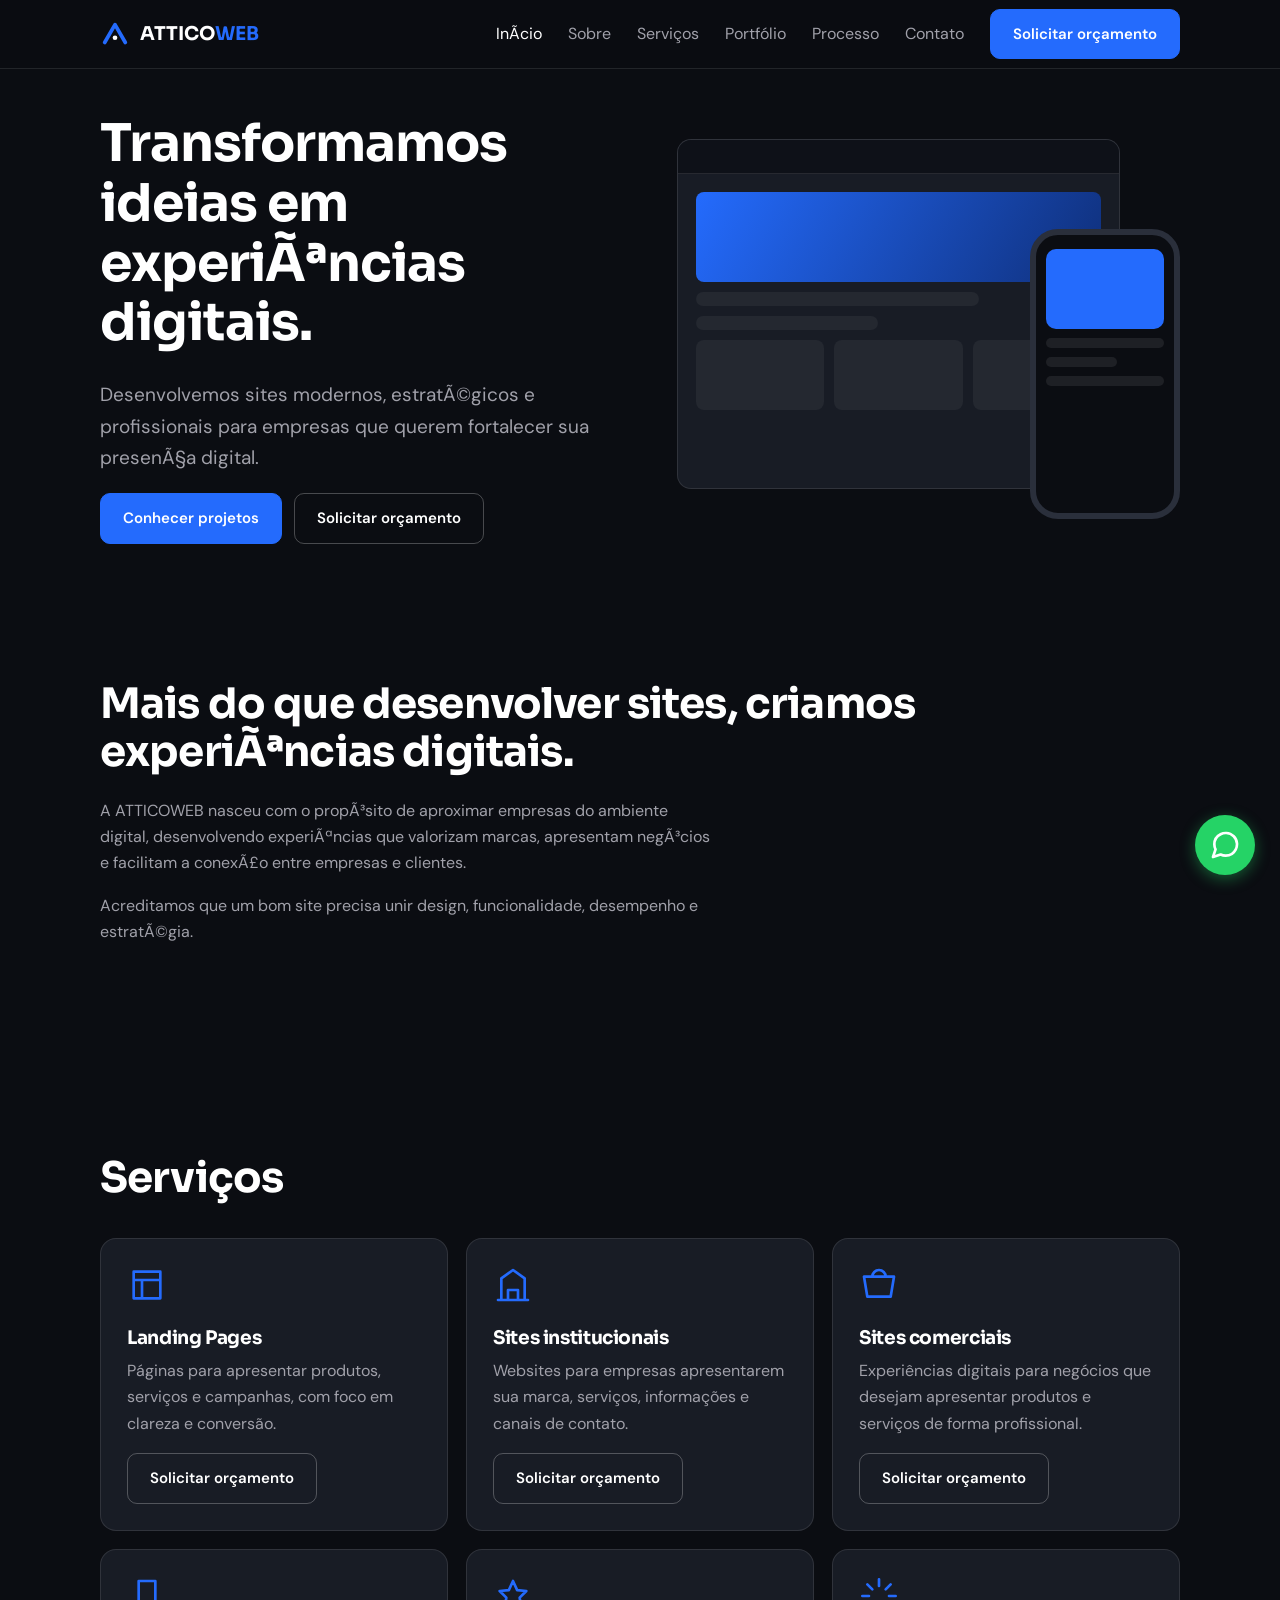
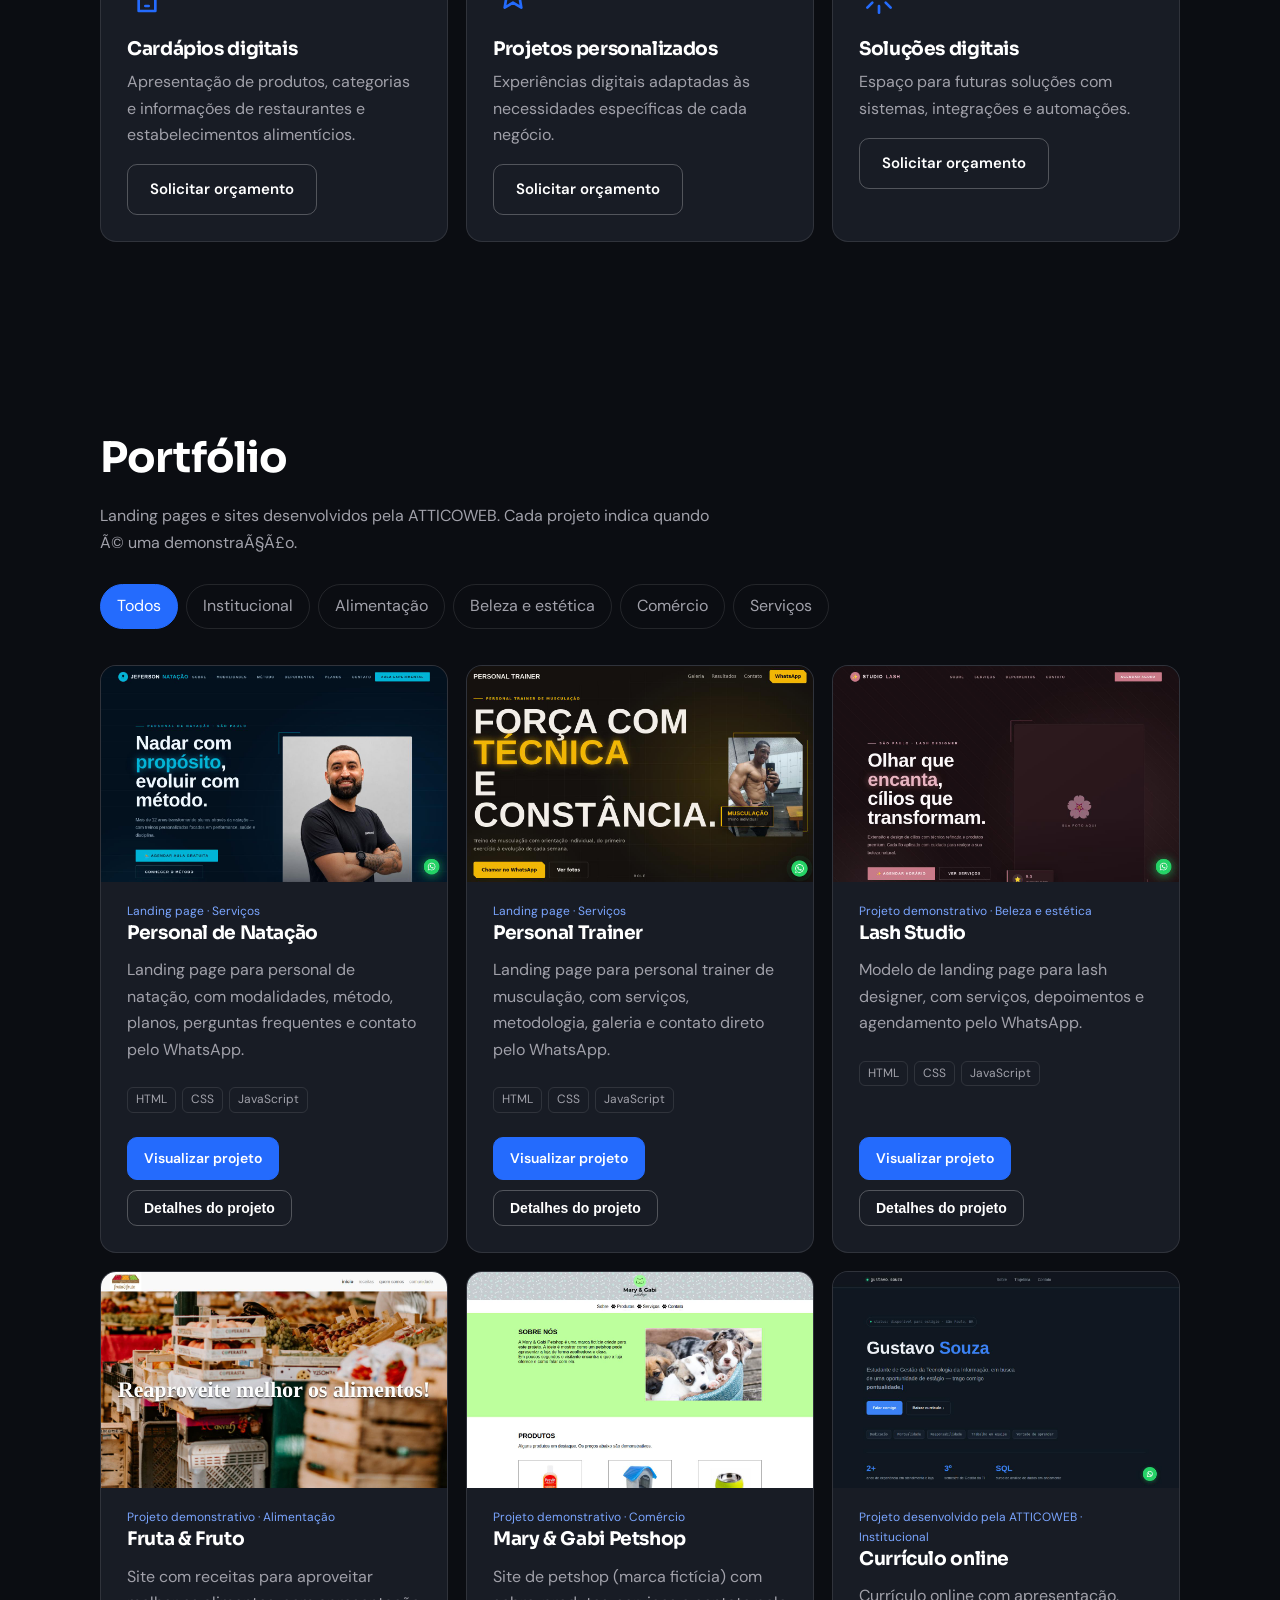
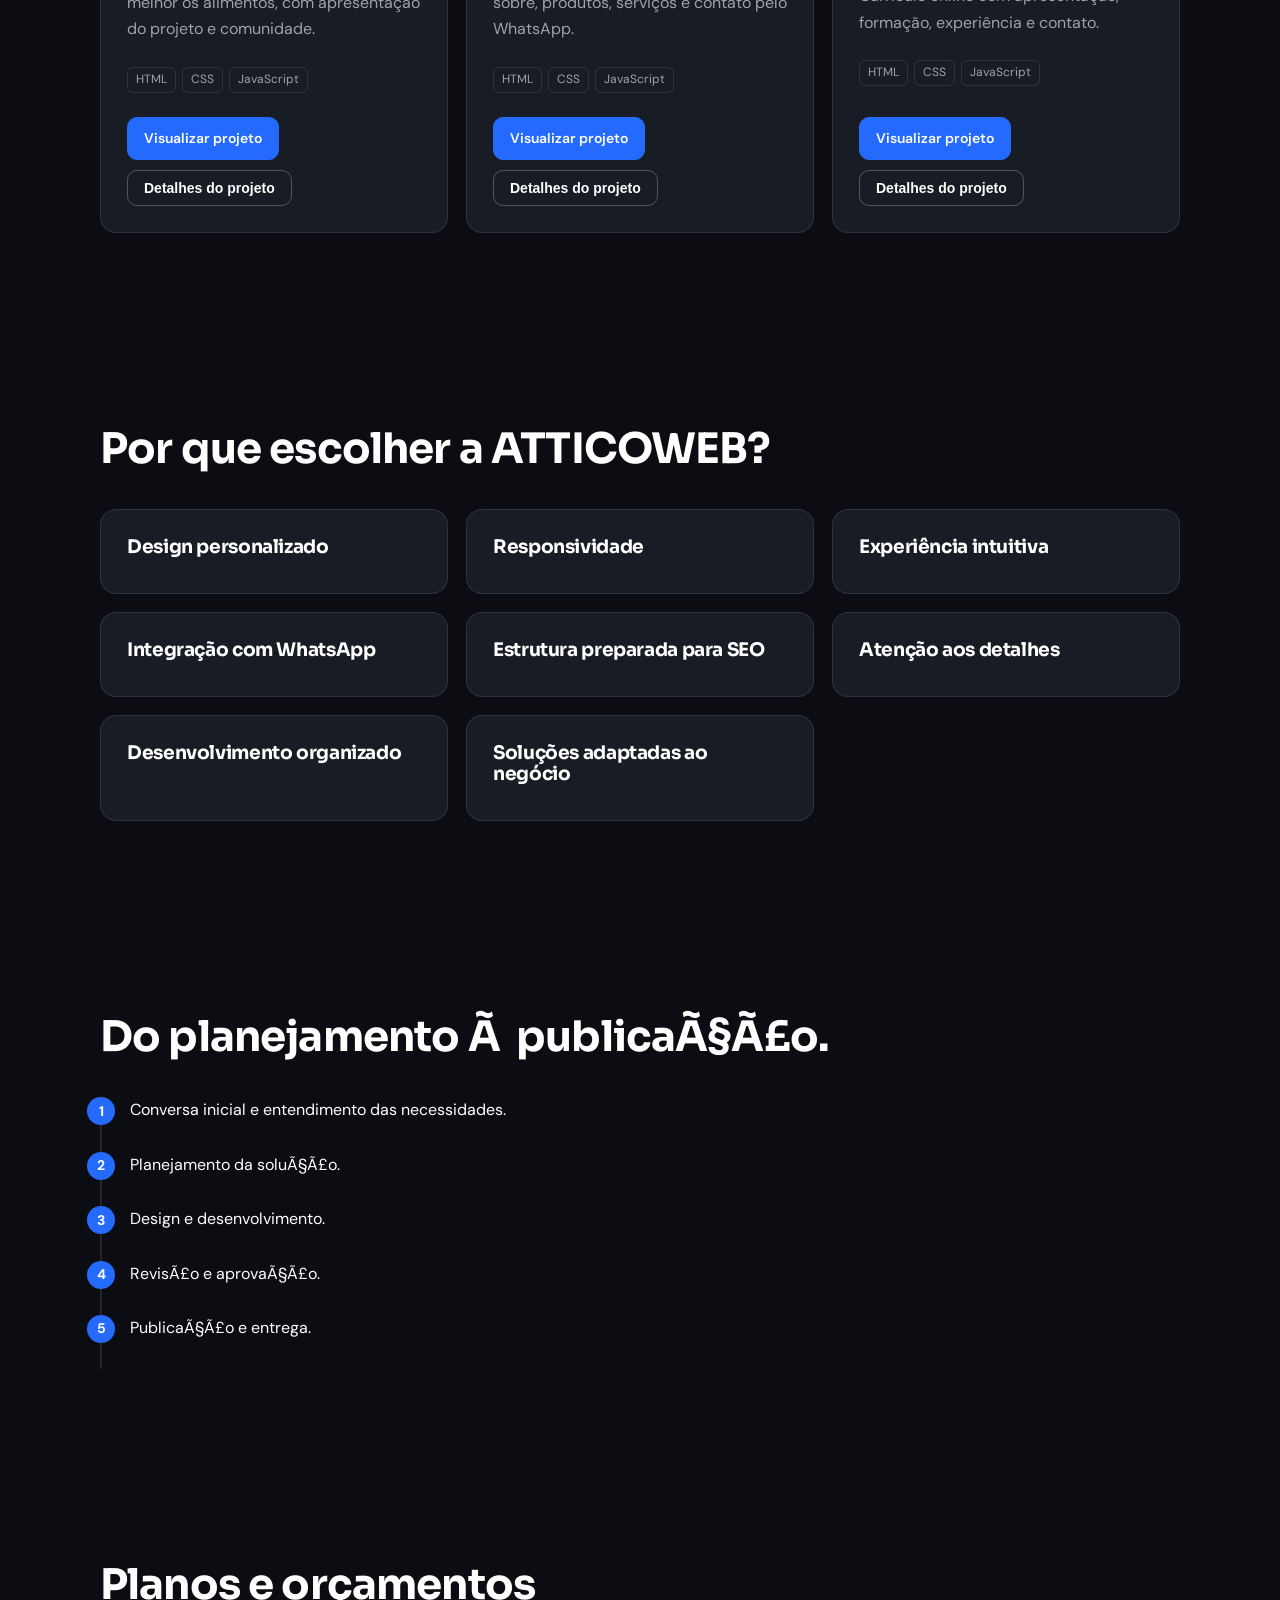
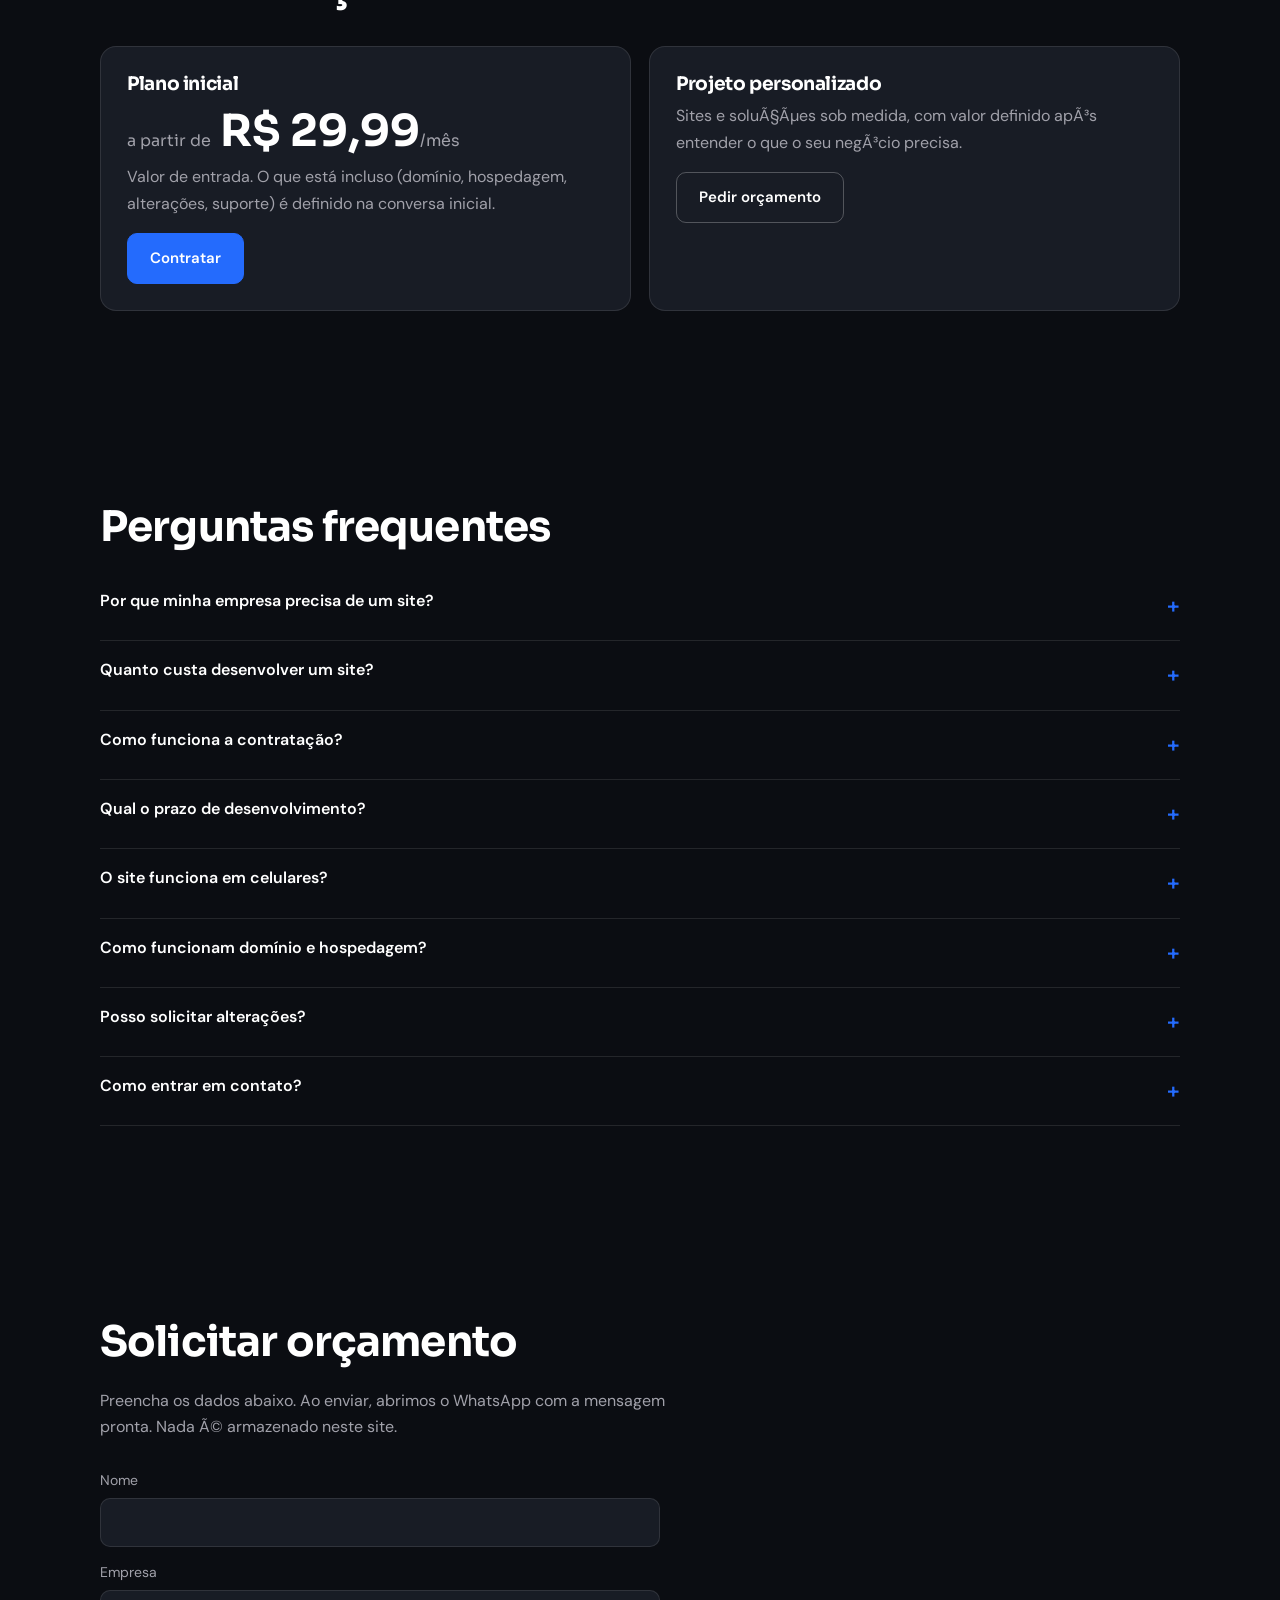
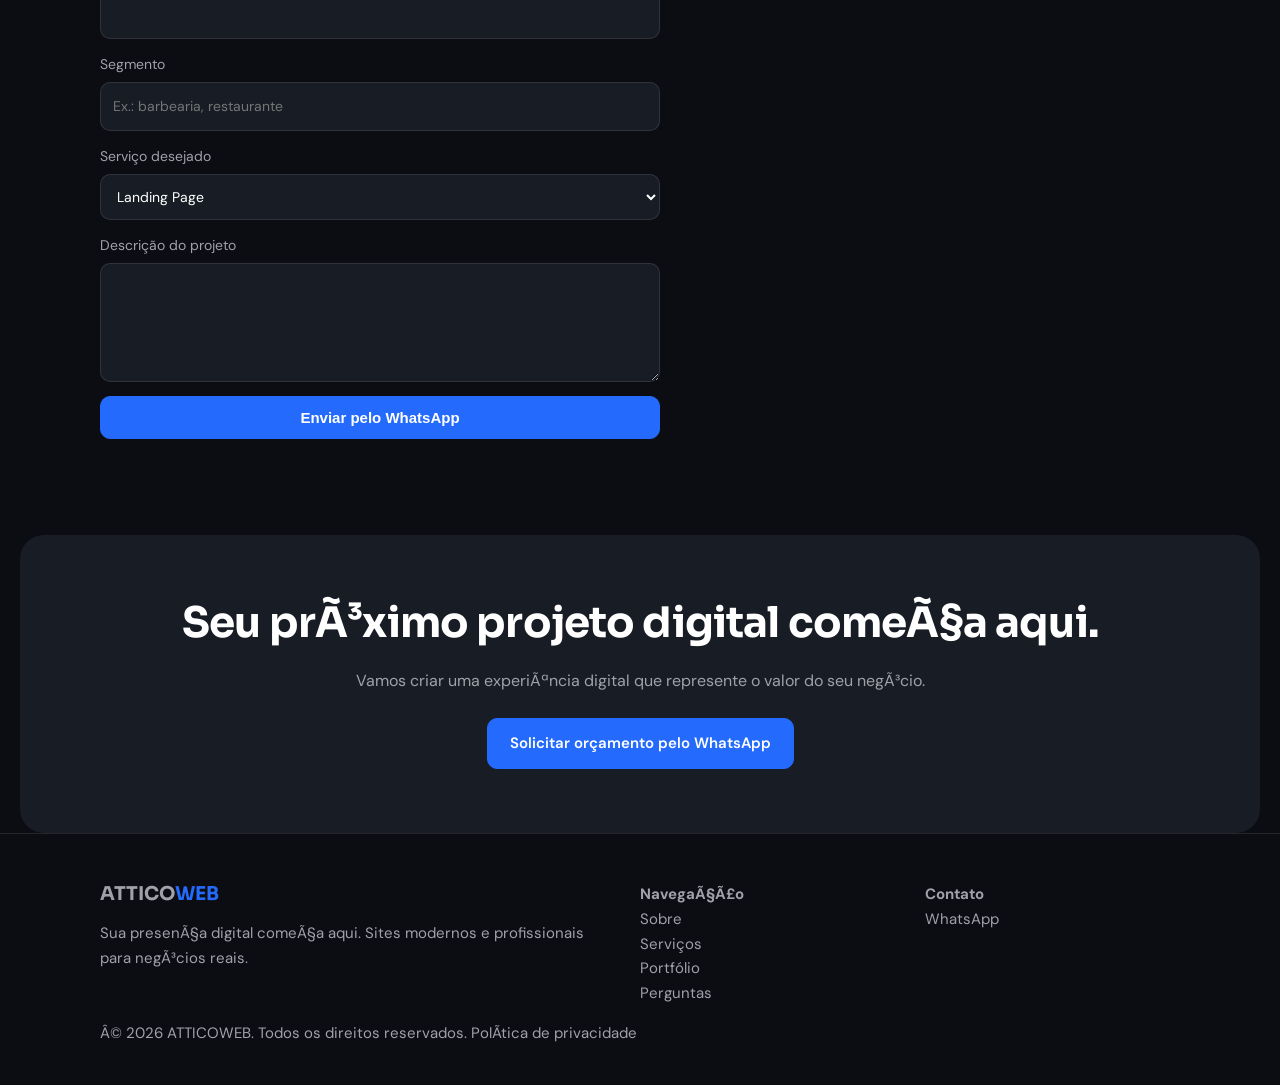
==== index.html @ 85a86ef6 "fix: corrigir acentuacao da palavra Inicio no menu" ====
﻿<!doctype html><html lang="pt-BR"><head><meta charset="utf-8"><meta name="viewport" content="width=device-width,initial-scale=1">
<title>ATTICOWEB | Sites modernos e profissionais para empresas</title>
<meta name="description" content="A ATTICOWEB desenvolve landing pages, sites institucionais, comerciais e cardÃ¡pios digitais. Sua presenÃ§a digital comeÃ§a aqui.">
<meta property="og:title" content="ATTICOWEB | Sua presenÃ§a digital comeÃ§a aqui"><meta property="og:description" content="Sites modernos, estratÃ©gicos e profissionais para empresas."><meta property="og:type" content="website">
<link rel="icon" href="assets/favicon.svg" type="image/svg+xml"><meta name="theme-color" content="#0B0D12">
<link rel="preconnect" href="https://fonts.googleapis.com"><link rel="preconnect" href="https://fonts.gstatic.com" crossorigin>
<link rel="stylesheet" href="https://fonts.googleapis.com/css2?family=DM+Sans:wght@400;600&family=Sora:wght@600;700&display=swap">
<link rel="stylesheet" href="assets/style.css">    <!-- Open Graph / Redes Sociais -->
    <meta property="og:title" content="ATTICOWEB | Criação de Sites e Landing Pages">
    <meta property="og:description" content="Transformamos ideias em experiências digitais para pequenos negócios, empreendedores e autônomos.">
    <meta property="og:image" content="https://kayque2203.github.io/atticoweb/assets/covers/capa-compartilhamento.jpg">
    <meta property="og:url" content="https://kayque2203.github.io/atticoweb/">
    <meta property="og:type" content="website">
    <style>
    .whatsapp-float {
        position: fixed;
        bottom: 25px;
        right: 25px;
        background-color: #25d366;
        color: #fff;
        width: 60px;
        height: 60px;
        border-radius: 50%;
        display: flex;
        align-items: center;
        justify-content: center;
        box-shadow: 0 4px 15px rgba(37, 211, 102, 0.4);
        z-index: 1000;
        transition: transform 0.3s ease, background-color 0.3s ease;
    }
    .whatsapp-float:hover {
        transform: scale(1.1);
        background-color: #22bf5b;
    }
    </style>
</head><body>
<a class="skip" href="#main">Ir para o conteÃºdo</a>
<header><div class="wrap bar"><a class="logo" href="#inicio" aria-label="ATTICOWEB, inÃ­cio"><svg width="30" height="30" viewBox="0 0 64 64" aria-hidden="true"><path d="M10 50 32 12l22 38" fill="none" stroke="#246BFD" stroke-width="8" stroke-linecap="round" stroke-linejoin="round"/><circle cx="32" cy="40" r="5" fill="#fff"/></svg><span>ATTICO<b>WEB</b></span></a>
<button id="menu" aria-expanded="false" aria-controls="nav">Menu</button>
<nav id="nav" aria-label="Principal"><ul><li><a href="#inicio">InÃ­cio</a></li><li><a href="#sobre">Sobre</a></li><li><a href="#servicos">Serviços</a></li><li><a href="#portfolio">Portfólio</a></li><li><a href="#processo">Processo</a></li><li><a href="#contato">Contato</a></li><li><a class="btn" href="#contato">Solicitar orçamento</a></li></ul></nav></div></header>
<main id="main">
<section class="hero" id="inicio"><div class="wrap hgrid"><div><h1>Transformamos ideias em experiÃªncias digitais.</h1><p>Desenvolvemos sites modernos, estratÃ©gicos e profissionais para empresas que querem fortalecer sua presenÃ§a digital.</p><div class="acts"><a class="btn" href="#portfolio">Conhecer projetos</a><a class="btn ghost" href="#contato">Solicitar orçamento</a></div></div>
<div class="mock" aria-hidden="true"><div class="win"><i></i><div class="g"><span class="h"></span><span style="width:70%"></span><span style="width:45%"></span><div class="r"><span></span><span></span><span></span></div></div></div><div class="ph"><span class="h"></span><span></span><span style="width:60%"></span><span></span></div></div></div></section>
<section id="sobre"><div class="wrap"><h2>Mais do que desenvolver sites, criamos experiÃªncias digitais.</h2><p class="lead">A ATTICOWEB nasceu com o propÃ³sito de aproximar empresas do ambiente digital, desenvolvendo experiÃªncias que valorizam marcas, apresentam negÃ³cios e facilitam a conexÃ£o entre empresas e clientes.</p><p class="lead">Acreditamos que um bom site precisa unir design, funcionalidade, desempenho e estratÃ©gia.</p></div></section>
<section id="servicos"><div class="wrap"><h2>Serviços</h2><div class="grid" id="services"></div></div></section>
<section id="portfolio"><div class="wrap"><h2>Portfólio</h2><p class="lead">Landing pages e sites desenvolvidos pela ATTICOWEB. Cada projeto indica quando Ã© uma demonstraÃ§Ã£o.</p><div class="filters" id="filters" role="group" aria-label="Filtrar projetos"></div><div class="grid" id="projects" aria-live="polite"></div></div></section>
<section id="diferenciais"><div class="wrap"><h2>Por que escolher a ATTICOWEB?</h2><div class="grid" id="diffs"></div></div></section>
<section id="processo"><div class="wrap"><h2>Do planejamento Ã  publicaÃ§Ã£o.</h2><ol class="steps"><li>Conversa inicial e entendimento das necessidades.</li><li>Planejamento da soluÃ§Ã£o.</li><li>Design e desenvolvimento.</li><li>RevisÃ£o e aprovaÃ§Ã£o.</li><li>PublicaÃ§Ã£o e entrega.</li></ol></div></section>
<section id="planos"><div class="wrap"><h2>Planos e orçamentos</h2><div class="grid"><div class="card"><h3>Plano inicial</h3><div class="price"><small id="pl"></small> R$ <span id="pp"></span><small>/<span id="pe"></span></small></div><p id="pn"></p><a class="btn" href="#contato" data-plan>Contratar</a></div><div class="card"><h3>Projeto personalizado</h3><p>Sites e soluÃ§Ãµes sob medida, com valor definido apÃ³s entender o que o seu negÃ³cio precisa.</p><a class="btn ghost" href="#contato">Pedir orçamento</a></div></div></div></section>
<section id="faq"><div class="wrap"><h2>Perguntas frequentes</h2><div id="faqs"></div></div></section>
<section id="contato"><div class="wrap"><h2>Solicitar orçamento</h2><p class="lead">Preencha os dados abaixo. Ao enviar, abrimos o WhatsApp com a mensagem pronta. Nada Ã© armazenado neste site.</p>
<form id="quote"><label>Nome<input name="n" required autocomplete="name"></label><label>Empresa<input name="e" autocomplete="organization"></label><label>Segmento<input name="s" placeholder="Ex.: barbearia, restaurante"></label><label>Serviço desejado<select name="v"><option>Landing Page</option><option>Site institucional</option><option>Site comercial</option><option>CardÃ¡pio digital</option><option>Projeto personalizado</option></select></label><label>Descrição do projeto<textarea name="d" rows="4" required></textarea></label><button class="btn" type="submit">Enviar pelo WhatsApp</button></form></div></section>
<div class="cta"><h2>Seu prÃ³ximo projeto digital comeÃ§a aqui.</h2><p class="lead">Vamos criar uma experiÃªncia digital que represente o valor do seu negÃ³cio.</p><a class="btn" data-wa href="#contato">Solicitar orçamento pelo WhatsApp</a></div>
</main>
<footer><div class="wrap"><div class="fg"><div><a class="logo" href="#inicio"><span>ATTICO<b>WEB</b></span></a><p>Sua presenÃ§a digital comeÃ§a aqui. Sites modernos e profissionais para negÃ³cios reais.</p></div><div><strong>NavegaÃ§Ã£o</strong><ul><li><a href="#sobre">Sobre</a></li><li><a href="#servicos">Serviços</a></li><li><a href="#portfolio">Portfólio</a></li><li><a href="#faq">Perguntas</a></li></ul></div><div><strong>Contato</strong><ul><li><a data-ig>Instagram</a></li><li><a data-wa rel="noopener" target="_blank">WhatsApp</a></li><li><a data-mail>E-mail</a></li></ul></div></div><p>Â© <span id="yr"></span> ATTICOWEB. Todos os direitos reservados. <a href="#privacidade" id="priv">PolÃ­tica de privacidade</a></p></div></footer>
<dialog id="dlg" aria-labelledby="dt"></dialog>
<dialog id="pv" aria-labelledby="pt"><h2 id="pt">PolÃ­tica de privacidade</h2><p>Este site nÃ£o coleta nem armazena dados. As informaÃ§Ãµes do formulÃ¡rio sÃ³ sÃ£o usadas para montar a mensagem aberta no seu WhatsApp, que vocÃª decide enviar.</p><form method="dialog"><button class="btn">Fechar</button></form></dialog>
<script src="config.js"></script><script src="assets/app.js"></script>    <!-- Botão Flutuante do WhatsApp -->
    <a href="https://wa.me/5511969466069?text=Olá!%20Vi%20o%20seu%20portfólio%20(ATTICOWEB)%20e%20gostaria%20de%20pedir%20um%20orçamento." 
       class="whatsapp-float" 
       target="_blank" 
       rel="noopener noreferrer"
       title="Fale comigo no WhatsApp">
        <svg xmlns="http://www.w3.org/2000/svg" width="32" height="32" viewBox="0 0 24 24" fill="none" stroke="currentColor" stroke-width="2" stroke-linecap="round" stroke-linejoin="round"><path d="M21 11.5a8.38 8.38 0 0 1-.9 3.8 8.5 8.5 0 0 1-7.6 4.7 8.38 8.38 0 0 1-3.8-.9L3 21l1.9-5.7a8.38 8.38 0 0 1-.9-3.8 8.5 8.5 0 0 1 4.7-7.6 8.38 8.38 0 0 1 3.8-.9h.5a8.48 8.48 0 0 1 8 8v.5z"></path></svg>
    </a>
</body></html>
---- assets/style.css ----
:root{--bg:#0B0D12;--card:#181C25;--blue:#246BFD;--mut:#A1A1AA;--line:#ffffff1a}
*{box-sizing:border-box}html{scroll-behavior:smooth;scroll-padding-top:80px}
body{margin:0;background:var(--bg);color:#fff;font:16px/1.65 "DM Sans",system-ui,sans-serif}
h1,h2,h3{font-family:Sora,"DM Sans",system-ui,sans-serif;line-height:1.15;margin:0 0 .5em;letter-spacing:-.02em}
a{color:inherit}img{max-width:100%}
:focus-visible{outline:3px solid #7aa5ff;outline-offset:3px}
.wrap{max-width:1120px;margin:auto;padding:0 20px}section{padding:96px 0}
.skip{position:absolute;left:-999px}.skip:focus{left:10px;top:10px;background:#fff;color:#000;padding:8px;z-index:99}
header{position:sticky;top:0;z-index:20;background:#0B0D12e6;backdrop-filter:blur(10px);border-bottom:1px solid var(--line)}
.bar{display:flex;align-items:center;justify-content:space-between;height:68px}
.logo{display:flex;gap:10px;align-items:center;text-decoration:none;font:700 19px Sora,sans-serif}.logo b{color:var(--blue)}
nav ul{display:flex;gap:26px;list-style:none;margin:0;padding:0;align-items:center}
nav a{text-decoration:none;color:var(--mut);transition:color .2s}nav a:hover,nav a.on{color:#fff}
.btn{display:inline-block;padding:12px 22px;border-radius:10px;background:var(--blue);color:#fff!important;text-decoration:none;font-weight:600;border:1px solid var(--blue);cursor:pointer;font-size:15px;transition:transform .15s,background .2s}
.btn:hover{background:#3b7bff;transform:translateY(-2px)}.btn.ghost{background:transparent;border-color:#ffffff40}.btn.ghost:hover{background:#ffffff12}
#menu{display:none;background:none;border:1px solid var(--line);color:#fff;border-radius:8px;padding:8px 12px}
.hero{padding:clamp(36px,5vh,64px) 0 40px}.hgrid{display:grid;grid-template-columns:1.05fr 1fr;gap:48px;align-items:center}
.hero h1{font-size:clamp(34px,4.2vw,52px)}.hero p{color:var(--mut);font-size:19px;max-width:520px}.acts{display:flex;gap:12px;flex-wrap:wrap;margin-top:20px}
.mock{position:relative;height:380px}.win{position:absolute;inset:0 60px 30px 0;background:var(--card);border:1px solid var(--line);border-radius:14px;overflow:hidden;animation:rise .9s ease both}
.win i{display:block;height:34px;background:#0e1118;border-bottom:1px solid var(--line)}
.win .g{padding:18px;display:grid;gap:10px}.win .g span{display:block;border-radius:8px;background:#ffffff0d;height:14px}.win .g .h{height:90px;background:linear-gradient(120deg,#246BFD,#0f2f7a)}.win .g .r{display:grid;grid-template-columns:1fr 1fr 1fr;gap:10px}.win .g .r span{height:70px}
.ph{position:absolute;right:0;bottom:0;width:150px;height:290px;background:#0B0D12;border:6px solid #2a2f3b;border-radius:28px;padding:14px 10px;animation:rise .9s .15s ease both}
.ph span{display:block;height:10px;border-radius:5px;background:#ffffff14;margin-bottom:9px}.ph .h{height:80px;background:var(--blue);border-radius:10px}
@keyframes rise{from{opacity:0;transform:translateY(24px)}}
h2{font-size:clamp(28px,3.6vw,42px)}.lead{color:var(--mut);max-width:620px}
.grid{display:grid;gap:18px;grid-template-columns:repeat(auto-fit,minmax(300px,1fr));margin-top:36px}
.card{background:var(--card);border:1px solid var(--line);border-radius:16px;padding:26px;transition:border-color .2s}.card:hover{border-color:#246BFD99}
.card p{color:var(--mut);margin:.3em 0 1em}.ic{width:40px;height:40px;color:var(--blue);margin-bottom:14px}
.filters{display:flex;gap:8px;flex-wrap:wrap;margin-top:28px}.filters button{background:none;color:var(--mut);border:1px solid var(--line);border-radius:99px;padding:8px 16px;cursor:pointer;font:inherit}
.filters button[aria-pressed=true]{background:var(--blue);color:#fff;border-color:var(--blue)}
.cover{height:190px;border-radius:12px;margin-bottom:16px;display:flex;align-items:flex-end;padding:16px;font:700 22px Sora,sans-serif}
.tags{display:flex;gap:6px;flex-wrap:wrap;margin:8px 0}.tags span{font-size:12px;border:1px solid var(--line);border-radius:6px;padding:2px 8px;color:var(--mut)}
.badge{font-size:12px;color:#7aa5ff}.row{display:flex;gap:10px;flex-wrap:wrap}.row .btn{padding:9px 16px;font-size:14px}
dialog{background:var(--card);color:#fff;border:1px solid var(--line);border-radius:16px;max-width:560px;width:calc(100% - 32px);padding:28px}dialog::backdrop{background:#000a}
.steps{counter-reset:s;list-style:none;padding:0;margin:36px 0 0;border-left:2px solid var(--line)}
.steps li{counter-increment:s;padding:0 0 28px 28px;position:relative}.steps li:before{content:counter(s);position:absolute;left:-15px;top:0;width:28px;height:28px;border-radius:50%;background:var(--blue);display:grid;place-items:center;font-weight:700;font-size:14px}
.price{font:700 44px Sora,sans-serif}.price small{font-size:16px;color:var(--mut);font-weight:400}
details{border-bottom:1px solid var(--line);padding:16px 0}summary{cursor:pointer;font-weight:600;list-style:none;display:flex;justify-content:space-between}summary:after{content:"+";color:var(--blue);font-size:22px}details[open] summary:after{content:"–"}
details p{color:var(--mut);margin:.6em 0 0;animation:fade .3s}@keyframes fade{from{opacity:0}}
form{display:grid;gap:14px;max-width:560px;margin-top:28px}label{display:grid;gap:6px;font-size:14px;color:var(--mut)}
input,select,textarea{background:var(--card);color:#fff;border:1px solid var(--line);border-radius:10px;padding:12px;font:inherit}
.cta{text-align:center;background:var(--card);border-radius:24px;padding:64px 20px;margin:0 20px}.cta .lead{margin:0 auto 24px}
footer{border-top:1px solid var(--line);padding:48px 0 24px;color:var(--mut);font-size:15px}.fg{display:grid;grid-template-columns:2fr 1fr 1fr;gap:30px}footer ul{list-style:none;padding:0;margin:0}footer a{text-decoration:none}footer a:hover{color:#fff}
@media(max-width:820px){#menu{display:block}nav{position:absolute;top:68px;left:0;right:0;background:var(--bg);display:none;padding:16px 20px;border-bottom:1px solid var(--line)}nav.open{display:block}nav ul{flex-direction:column;align-items:flex-start}.hgrid,.fg{grid-template-columns:1fr}.mock{height:320px}section{padding:64px 0}}
@media(prefers-reduced-motion:reduce){*{animation:none!important;transition:none!important;scroll-behavior:auto!important}}

img.cover{width:100%;height:190px;object-fit:cover;object-position:top;display:block;padding:0}

/* Cards do portfólio: capa de ponta a ponta e botões alinhados */
#projects .card{display:flex;flex-direction:column;padding:0;overflow:hidden}
#projects .card>*{margin-left:26px;margin-right:26px}
#projects .card>img.cover,#projects .card>.cover{width:100%;height:210px;margin:0 0 20px;border-radius:0;padding:0;object-fit:cover;object-position:top center}
#projects .card>.row{margin-top:auto;padding-top:8px;margin-bottom:26px}
#projects .card>.tags{margin-bottom:16px}

/* Portfólio: coluna com largura fixa (um card sozinho não estica) e capa proporcional */
#projects{grid-template-columns:repeat(auto-fill,minmax(320px,1fr))}
#projects .card>img.cover,#projects .card>.cover{height:auto;aspect-ratio:16/10}
@media(max-width:700px){#projects{grid-template-columns:1fr}}
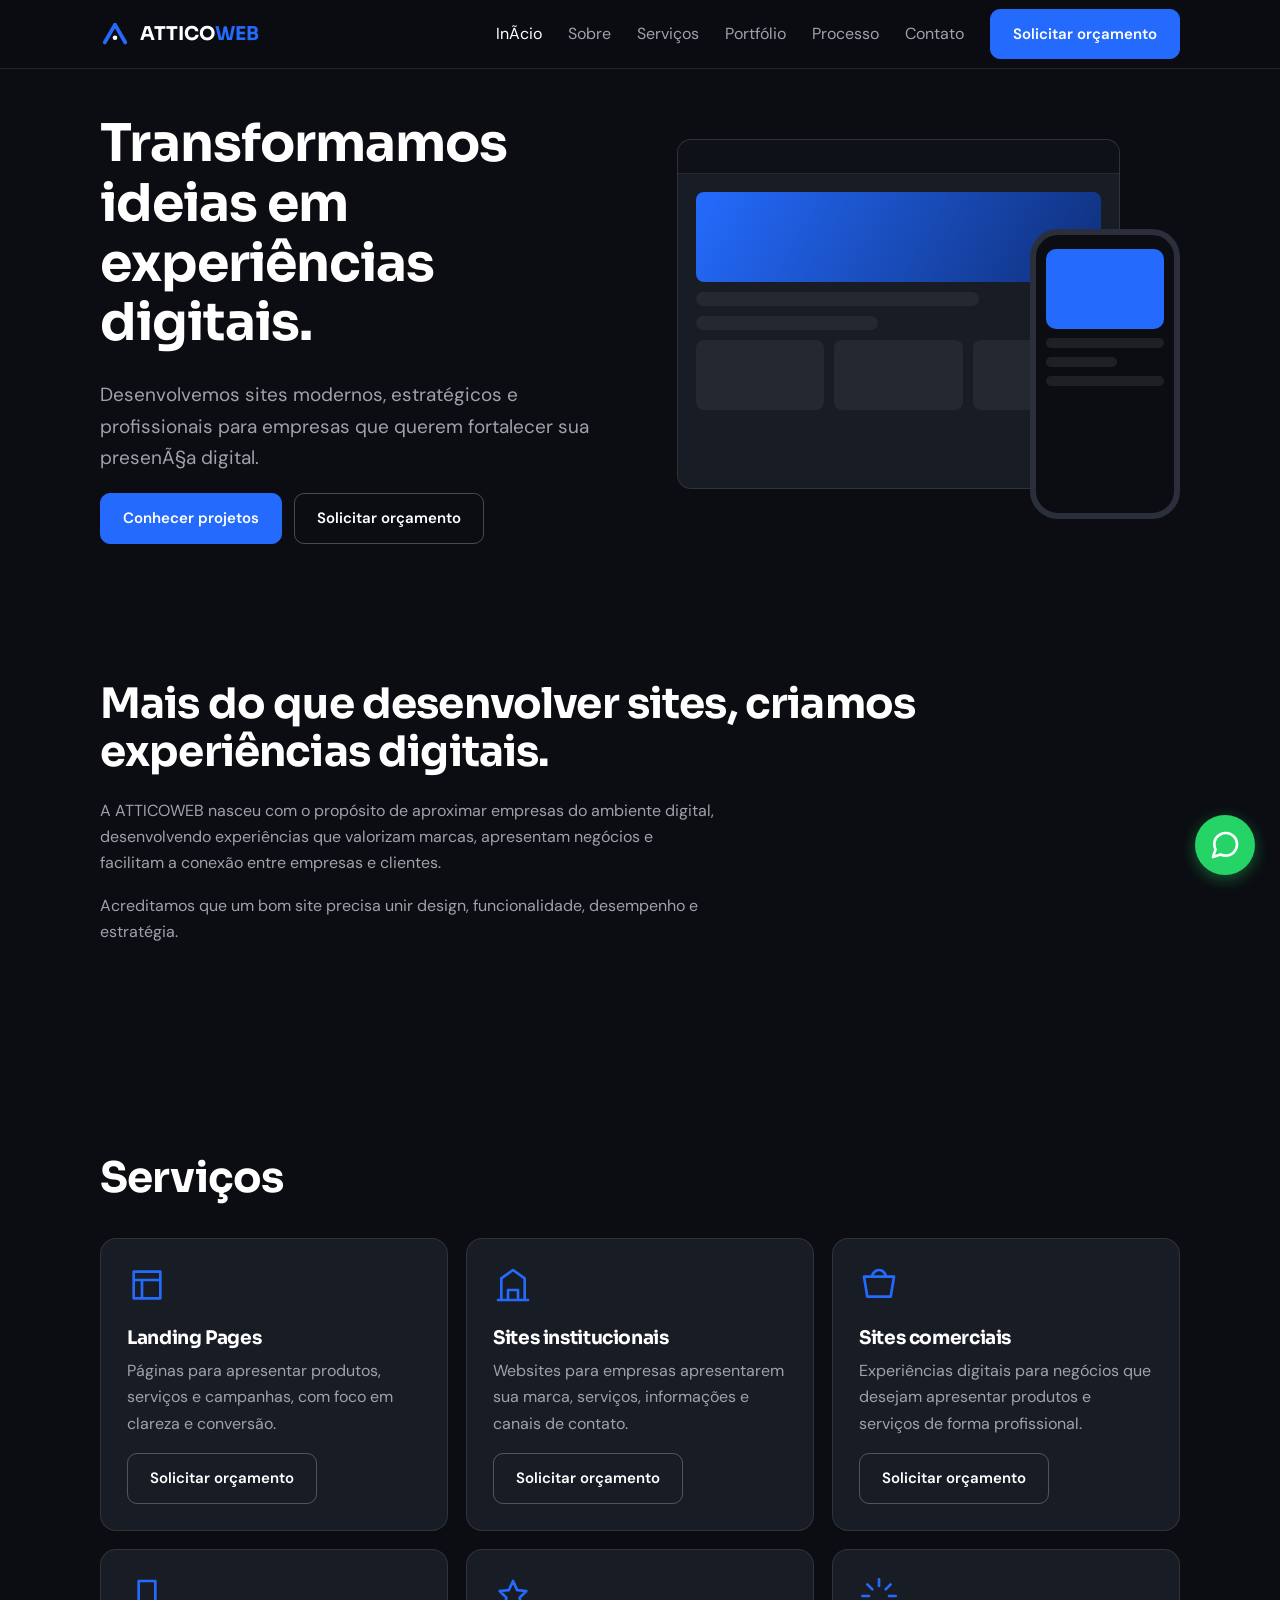
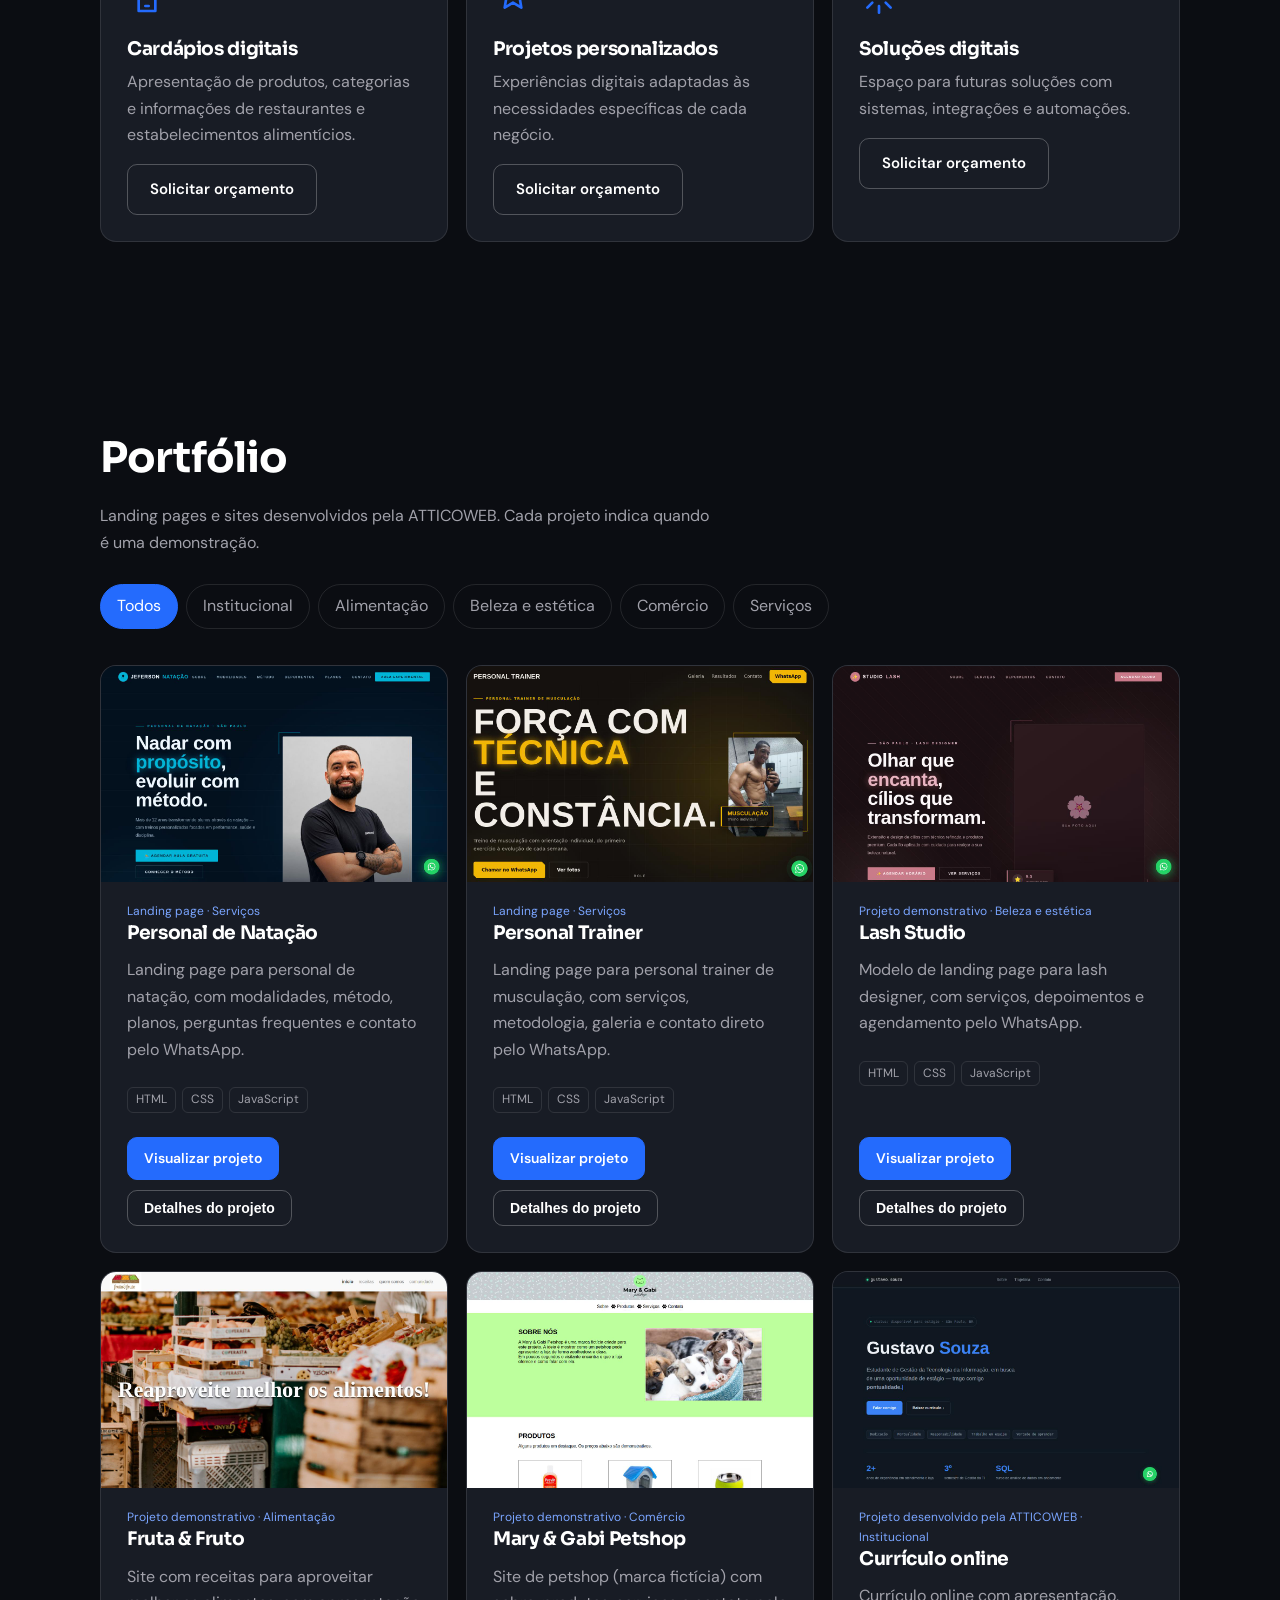
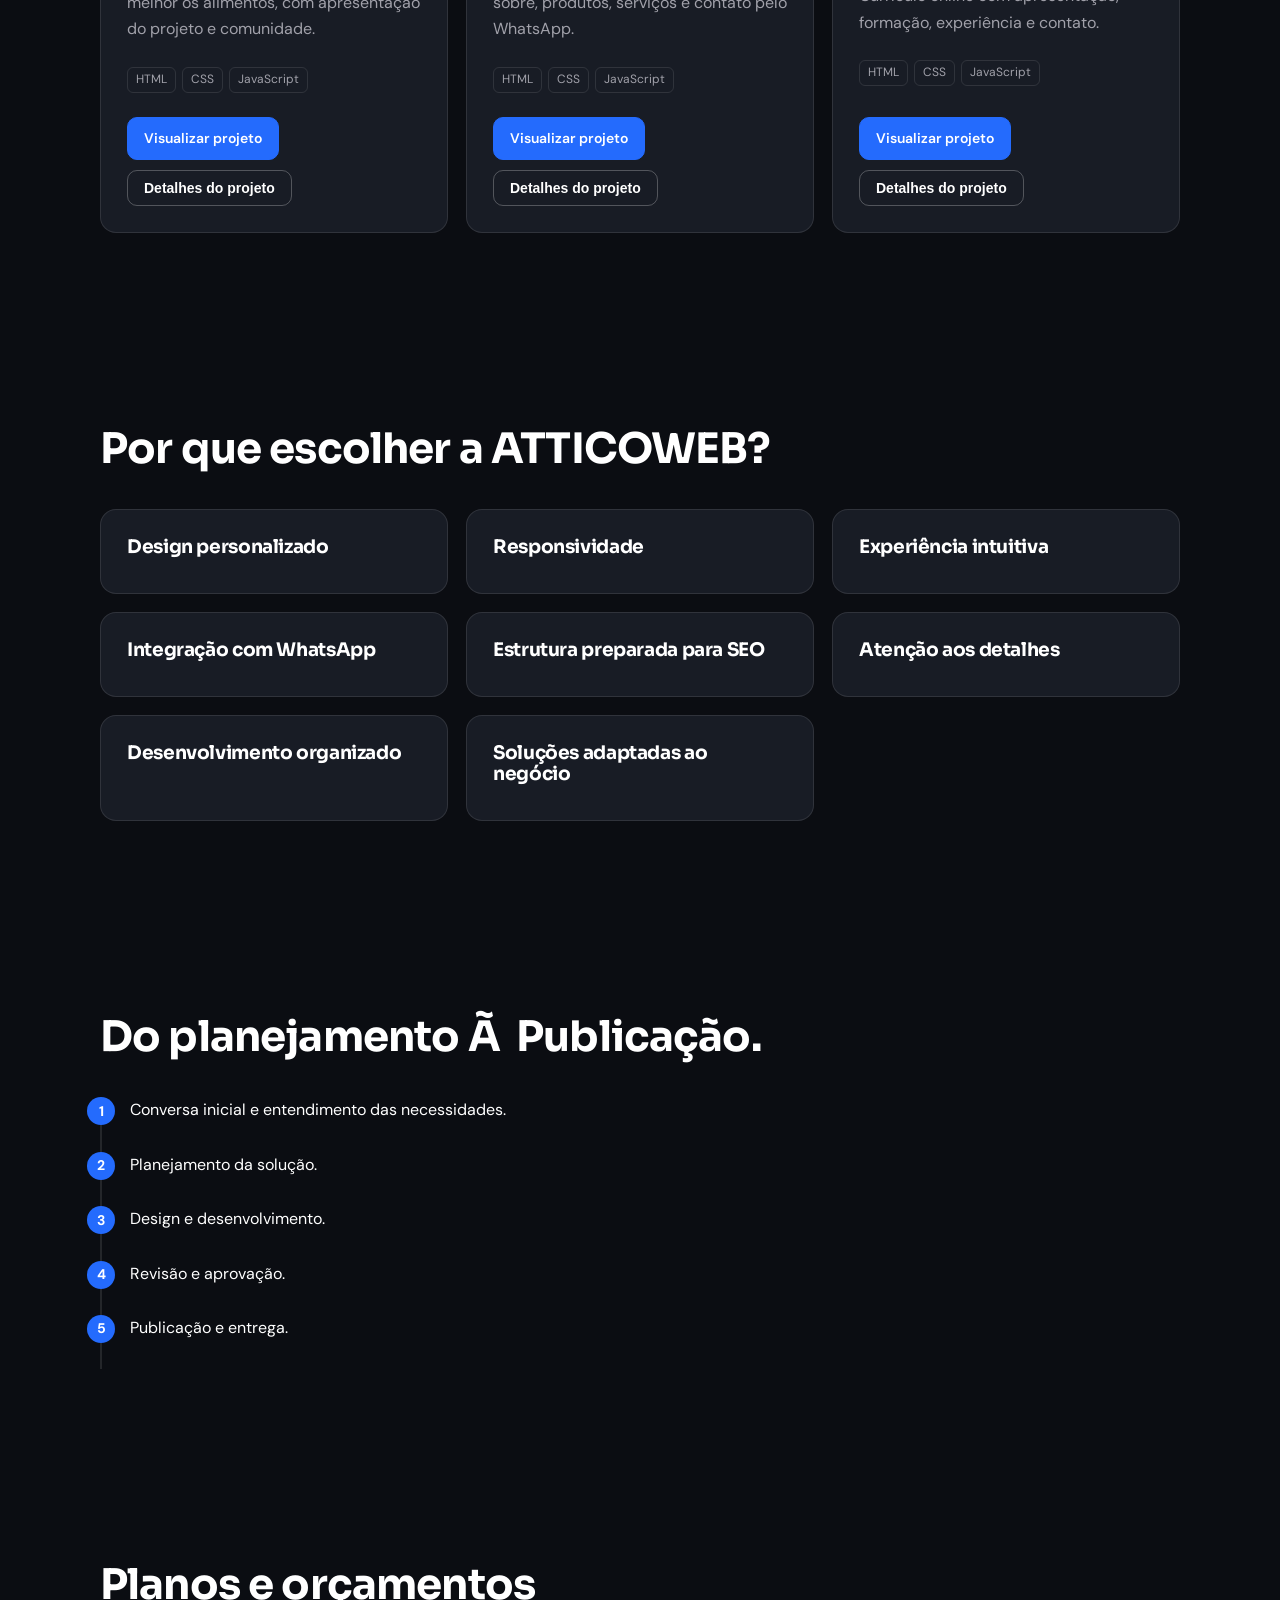
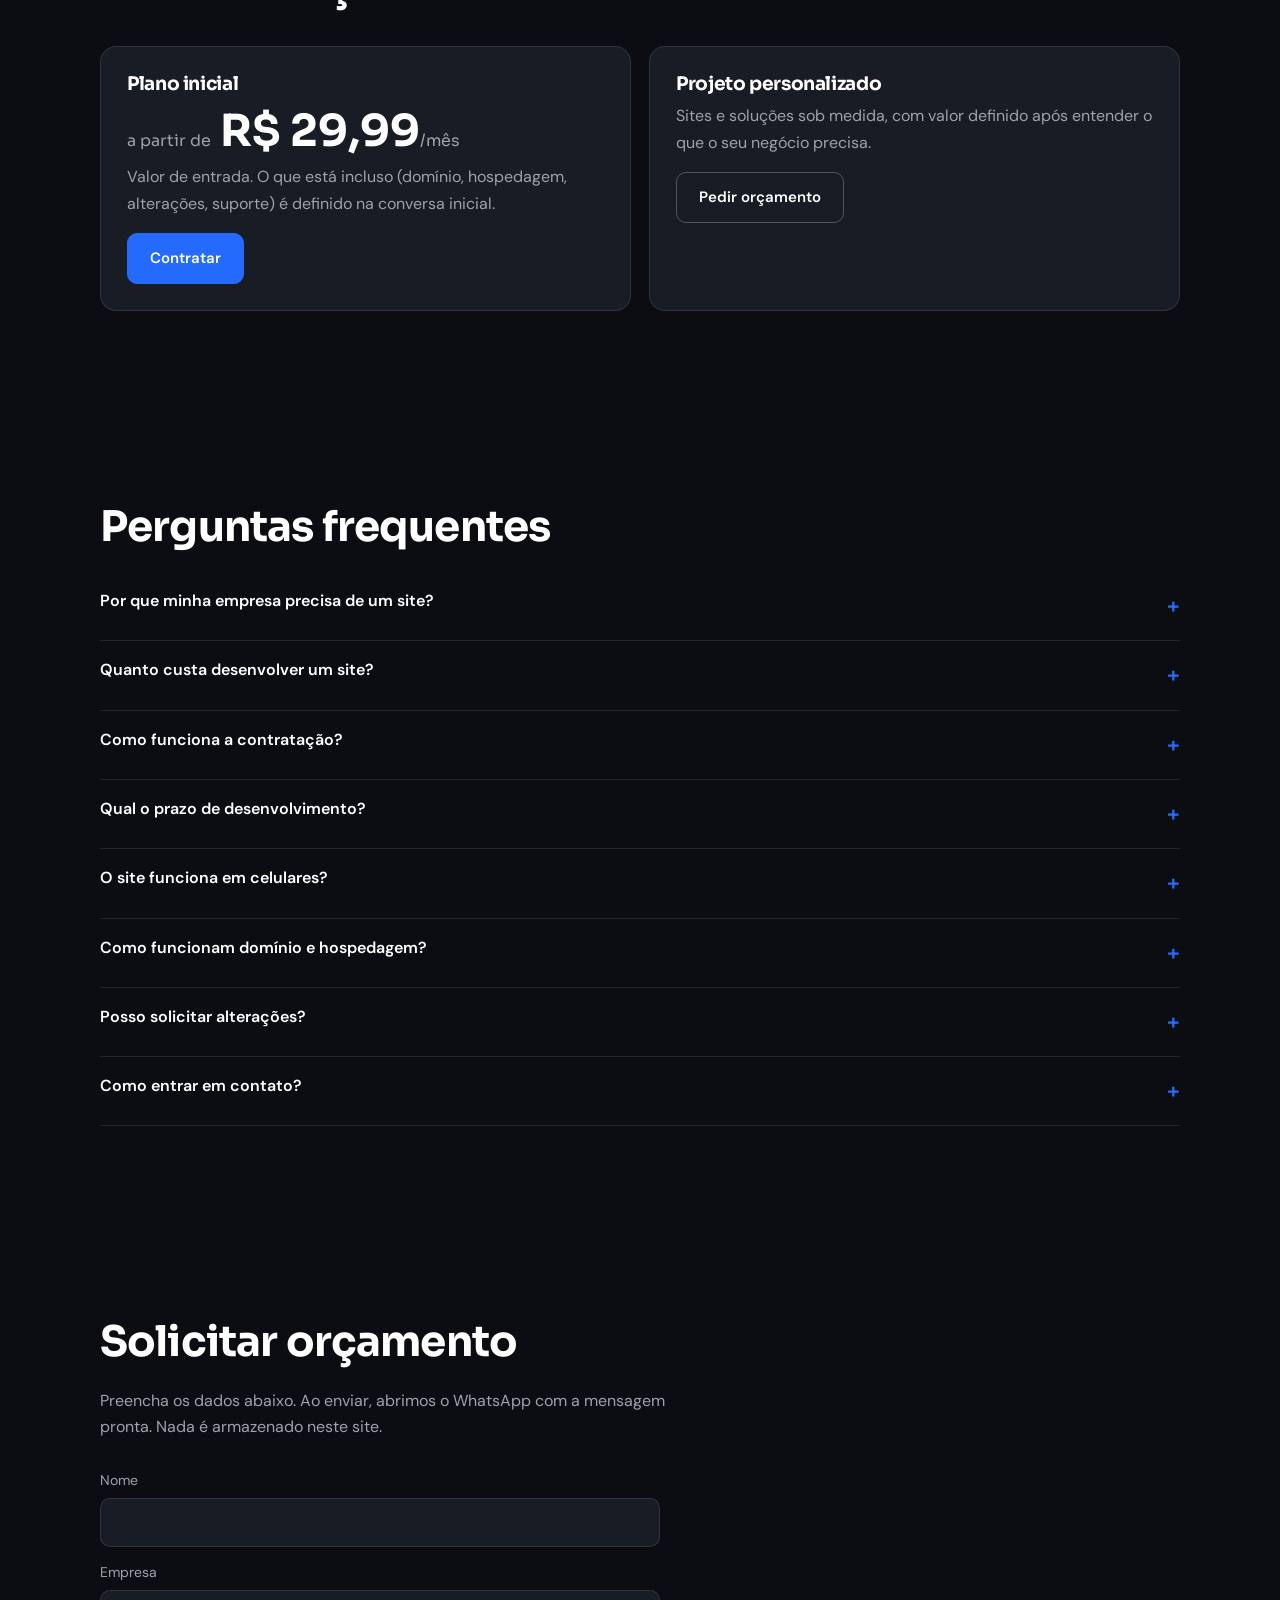
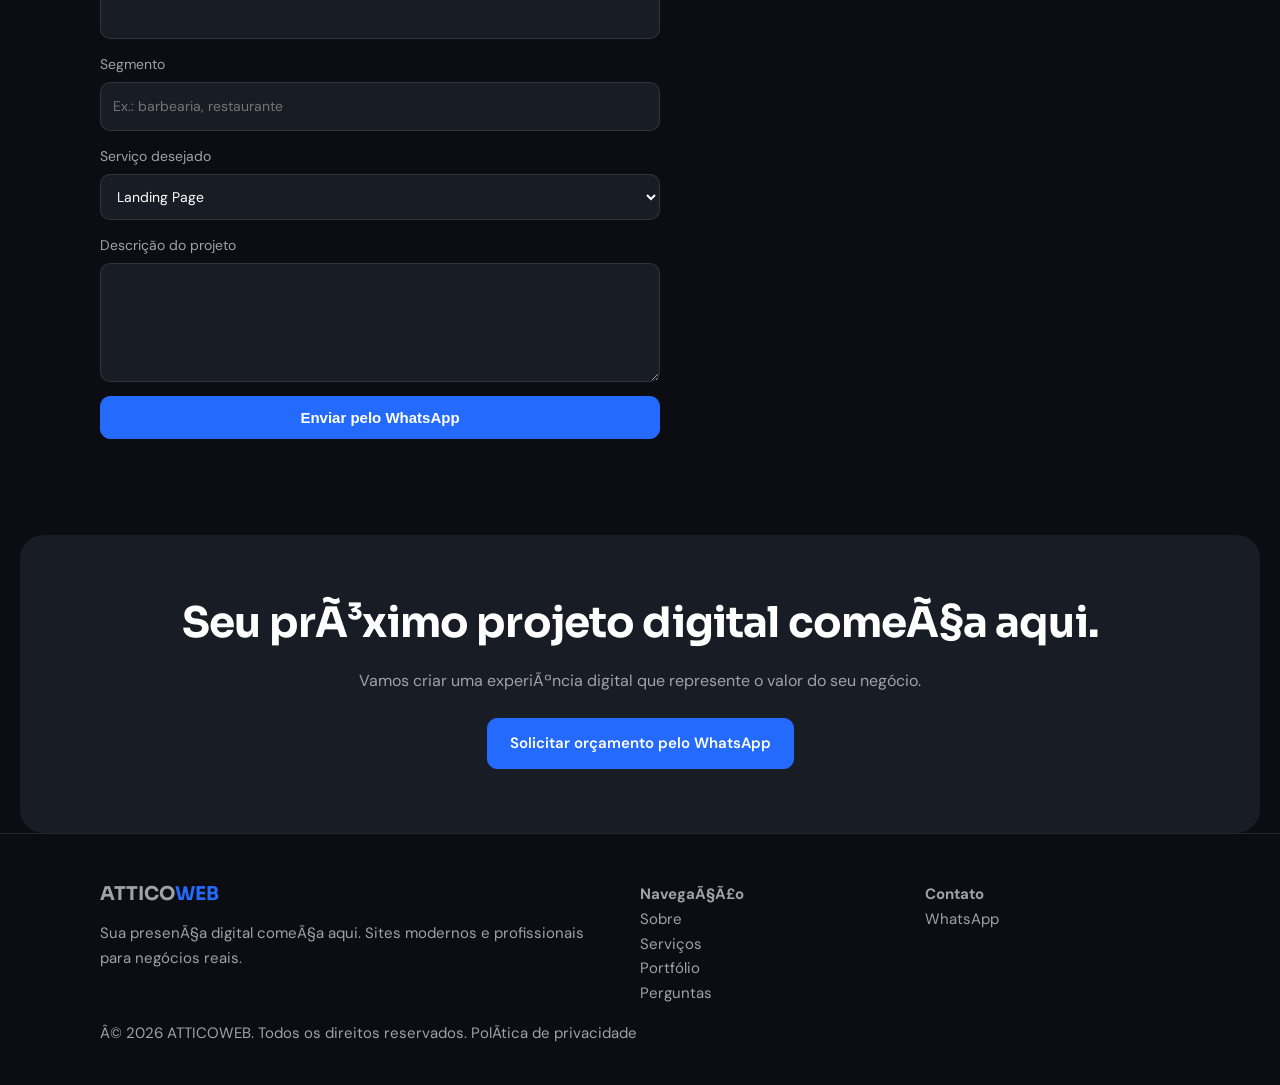
==== commit d92b3e00: "fix: corrigir todos os erros de codificacao de acentos no site" ====
--- a/index.html
+++ b/index.html
@@ -1,7 +1,7 @@
 ﻿<!doctype html><html lang="pt-BR"><head><meta charset="utf-8"><meta name="viewport" content="width=device-width,initial-scale=1">
 <title>ATTICOWEB | Sites modernos e profissionais para empresas</title>
 <meta name="description" content="A ATTICOWEB desenvolve landing pages, sites institucionais, comerciais e cardÃ¡pios digitais. Sua presenÃ§a digital comeÃ§a aqui.">
-<meta property="og:title" content="ATTICOWEB | Sua presenÃ§a digital comeÃ§a aqui"><meta property="og:description" content="Sites modernos, estratÃ©gicos e profissionais para empresas."><meta property="og:type" content="website">
+<meta property="og:title" content="ATTICOWEB | Sua presenÃ§a digital comeÃ§a aqui"><meta property="og:description" content="Sites modernos, estratégicos e profissionais para empresas."><meta property="og:type" content="website">
 <link rel="icon" href="assets/favicon.svg" type="image/svg+xml"><meta name="theme-color" content="#0B0D12">
 <link rel="preconnect" href="https://fonts.googleapis.com"><link rel="preconnect" href="https://fonts.gstatic.com" crossorigin>
 <link rel="stylesheet" href="https://fonts.googleapis.com/css2?family=DM+Sans:wght@400;600&family=Sora:wght@600;700&display=swap">
@@ -39,20 +39,20 @@
 <button id="menu" aria-expanded="false" aria-controls="nav">Menu</button>
 <nav id="nav" aria-label="Principal"><ul><li><a href="#inicio">InÃ­cio</a></li><li><a href="#sobre">Sobre</a></li><li><a href="#servicos">Serviços</a></li><li><a href="#portfolio">Portfólio</a></li><li><a href="#processo">Processo</a></li><li><a href="#contato">Contato</a></li><li><a class="btn" href="#contato">Solicitar orçamento</a></li></ul></nav></div></header>
 <main id="main">
-<section class="hero" id="inicio"><div class="wrap hgrid"><div><h1>Transformamos ideias em experiÃªncias digitais.</h1><p>Desenvolvemos sites modernos, estratÃ©gicos e profissionais para empresas que querem fortalecer sua presenÃ§a digital.</p><div class="acts"><a class="btn" href="#portfolio">Conhecer projetos</a><a class="btn ghost" href="#contato">Solicitar orçamento</a></div></div>
+<section class="hero" id="inicio"><div class="wrap hgrid"><div><h1>Transformamos ideias em experiências digitais.</h1><p>Desenvolvemos sites modernos, estratégicos e profissionais para empresas que querem fortalecer sua presenÃ§a digital.</p><div class="acts"><a class="btn" href="#portfolio">Conhecer projetos</a><a class="btn ghost" href="#contato">Solicitar orçamento</a></div></div>
 <div class="mock" aria-hidden="true"><div class="win"><i></i><div class="g"><span class="h"></span><span style="width:70%"></span><span style="width:45%"></span><div class="r"><span></span><span></span><span></span></div></div></div><div class="ph"><span class="h"></span><span></span><span style="width:60%"></span><span></span></div></div></div></section>
-<section id="sobre"><div class="wrap"><h2>Mais do que desenvolver sites, criamos experiÃªncias digitais.</h2><p class="lead">A ATTICOWEB nasceu com o propÃ³sito de aproximar empresas do ambiente digital, desenvolvendo experiÃªncias que valorizam marcas, apresentam negÃ³cios e facilitam a conexÃ£o entre empresas e clientes.</p><p class="lead">Acreditamos que um bom site precisa unir design, funcionalidade, desempenho e estratÃ©gia.</p></div></section>
+<section id="sobre"><div class="wrap"><h2>Mais do que desenvolver sites, criamos experiências digitais.</h2><p class="lead">A ATTICOWEB nasceu com o propósito de aproximar empresas do ambiente digital, desenvolvendo experiências que valorizam marcas, apresentam negócios e facilitam a conexão entre empresas e clientes.</p><p class="lead">Acreditamos que um bom site precisa unir design, funcionalidade, desempenho e estratégia.</p></div></section>
 <section id="servicos"><div class="wrap"><h2>Serviços</h2><div class="grid" id="services"></div></div></section>
-<section id="portfolio"><div class="wrap"><h2>Portfólio</h2><p class="lead">Landing pages e sites desenvolvidos pela ATTICOWEB. Cada projeto indica quando Ã© uma demonstraÃ§Ã£o.</p><div class="filters" id="filters" role="group" aria-label="Filtrar projetos"></div><div class="grid" id="projects" aria-live="polite"></div></div></section>
+<section id="portfolio"><div class="wrap"><h2>Portfólio</h2><p class="lead">Landing pages e sites desenvolvidos pela ATTICOWEB. Cada projeto indica quando é uma demonstração.</p><div class="filters" id="filters" role="group" aria-label="Filtrar projetos"></div><div class="grid" id="projects" aria-live="polite"></div></div></section>
 <section id="diferenciais"><div class="wrap"><h2>Por que escolher a ATTICOWEB?</h2><div class="grid" id="diffs"></div></div></section>
-<section id="processo"><div class="wrap"><h2>Do planejamento Ã  publicaÃ§Ã£o.</h2><ol class="steps"><li>Conversa inicial e entendimento das necessidades.</li><li>Planejamento da soluÃ§Ã£o.</li><li>Design e desenvolvimento.</li><li>RevisÃ£o e aprovaÃ§Ã£o.</li><li>PublicaÃ§Ã£o e entrega.</li></ol></div></section>
-<section id="planos"><div class="wrap"><h2>Planos e orçamentos</h2><div class="grid"><div class="card"><h3>Plano inicial</h3><div class="price"><small id="pl"></small> R$ <span id="pp"></span><small>/<span id="pe"></span></small></div><p id="pn"></p><a class="btn" href="#contato" data-plan>Contratar</a></div><div class="card"><h3>Projeto personalizado</h3><p>Sites e soluÃ§Ãµes sob medida, com valor definido apÃ³s entender o que o seu negÃ³cio precisa.</p><a class="btn ghost" href="#contato">Pedir orçamento</a></div></div></div></section>
+<section id="processo"><div class="wrap"><h2>Do planejamento Ã  Publicação.</h2><ol class="steps"><li>Conversa inicial e entendimento das necessidades.</li><li>Planejamento da solução.</li><li>Design e desenvolvimento.</li><li>Revisão e aprovação.</li><li>Publicação e entrega.</li></ol></div></section>
+<section id="planos"><div class="wrap"><h2>Planos e orçamentos</h2><div class="grid"><div class="card"><h3>Plano inicial</h3><div class="price"><small id="pl"></small> R$ <span id="pp"></span><small>/<span id="pe"></span></small></div><p id="pn"></p><a class="btn" href="#contato" data-plan>Contratar</a></div><div class="card"><h3>Projeto personalizado</h3><p>Sites e soluções sob medida, com valor definido após entender o que o seu negócio precisa.</p><a class="btn ghost" href="#contato">Pedir orçamento</a></div></div></div></section>
 <section id="faq"><div class="wrap"><h2>Perguntas frequentes</h2><div id="faqs"></div></div></section>
-<section id="contato"><div class="wrap"><h2>Solicitar orçamento</h2><p class="lead">Preencha os dados abaixo. Ao enviar, abrimos o WhatsApp com a mensagem pronta. Nada Ã© armazenado neste site.</p>
+<section id="contato"><div class="wrap"><h2>Solicitar orçamento</h2><p class="lead">Preencha os dados abaixo. Ao enviar, abrimos o WhatsApp com a mensagem pronta. Nada é armazenado neste site.</p>
 <form id="quote"><label>Nome<input name="n" required autocomplete="name"></label><label>Empresa<input name="e" autocomplete="organization"></label><label>Segmento<input name="s" placeholder="Ex.: barbearia, restaurante"></label><label>Serviço desejado<select name="v"><option>Landing Page</option><option>Site institucional</option><option>Site comercial</option><option>CardÃ¡pio digital</option><option>Projeto personalizado</option></select></label><label>Descrição do projeto<textarea name="d" rows="4" required></textarea></label><button class="btn" type="submit">Enviar pelo WhatsApp</button></form></div></section>
-<div class="cta"><h2>Seu prÃ³ximo projeto digital comeÃ§a aqui.</h2><p class="lead">Vamos criar uma experiÃªncia digital que represente o valor do seu negÃ³cio.</p><a class="btn" data-wa href="#contato">Solicitar orçamento pelo WhatsApp</a></div>
+<div class="cta"><h2>Seu prÃ³ximo projeto digital comeÃ§a aqui.</h2><p class="lead">Vamos criar uma experiÃªncia digital que represente o valor do seu negócio.</p><a class="btn" data-wa href="#contato">Solicitar orçamento pelo WhatsApp</a></div>
 </main>
-<footer><div class="wrap"><div class="fg"><div><a class="logo" href="#inicio"><span>ATTICO<b>WEB</b></span></a><p>Sua presenÃ§a digital comeÃ§a aqui. Sites modernos e profissionais para negÃ³cios reais.</p></div><div><strong>NavegaÃ§Ã£o</strong><ul><li><a href="#sobre">Sobre</a></li><li><a href="#servicos">Serviços</a></li><li><a href="#portfolio">Portfólio</a></li><li><a href="#faq">Perguntas</a></li></ul></div><div><strong>Contato</strong><ul><li><a data-ig>Instagram</a></li><li><a data-wa rel="noopener" target="_blank">WhatsApp</a></li><li><a data-mail>E-mail</a></li></ul></div></div><p>Â© <span id="yr"></span> ATTICOWEB. Todos os direitos reservados. <a href="#privacidade" id="priv">PolÃ­tica de privacidade</a></p></div></footer>
+<footer><div class="wrap"><div class="fg"><div><a class="logo" href="#inicio"><span>ATTICO<b>WEB</b></span></a><p>Sua presenÃ§a digital comeÃ§a aqui. Sites modernos e profissionais para negócios reais.</p></div><div><strong>NavegaÃ§Ã£o</strong><ul><li><a href="#sobre">Sobre</a></li><li><a href="#servicos">Serviços</a></li><li><a href="#portfolio">Portfólio</a></li><li><a href="#faq">Perguntas</a></li></ul></div><div><strong>Contato</strong><ul><li><a data-ig>Instagram</a></li><li><a data-wa rel="noopener" target="_blank">WhatsApp</a></li><li><a data-mail>E-mail</a></li></ul></div></div><p>Â© <span id="yr"></span> ATTICOWEB. Todos os direitos reservados. <a href="#privacidade" id="priv">PolÃ­tica de privacidade</a></p></div></footer>
 <dialog id="dlg" aria-labelledby="dt"></dialog>
 <dialog id="pv" aria-labelledby="pt"><h2 id="pt">PolÃ­tica de privacidade</h2><p>Este site nÃ£o coleta nem armazena dados. As informaÃ§Ãµes do formulÃ¡rio sÃ³ sÃ£o usadas para montar a mensagem aberta no seu WhatsApp, que vocÃª decide enviar.</p><form method="dialog"><button class="btn">Fechar</button></form></dialog>
 <script src="config.js"></script><script src="assets/app.js"></script>    <!-- Botão Flutuante do WhatsApp -->
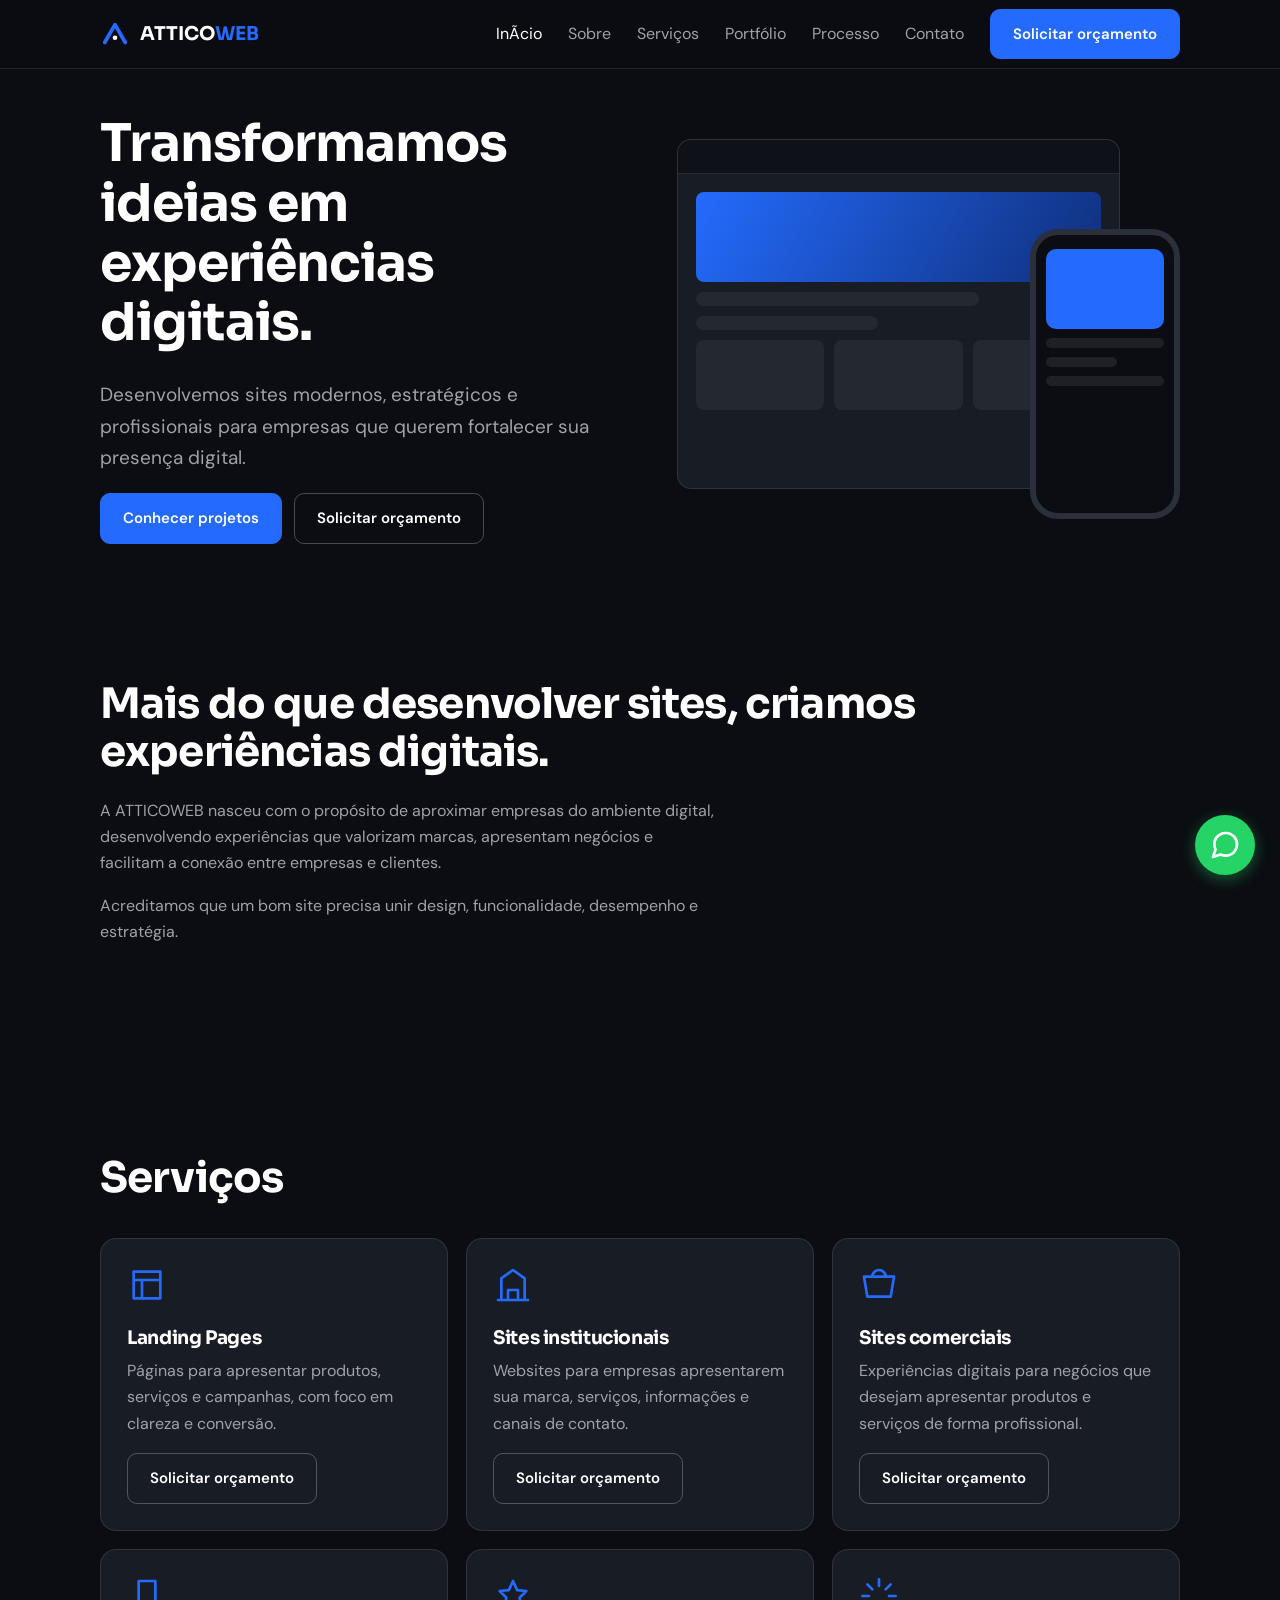
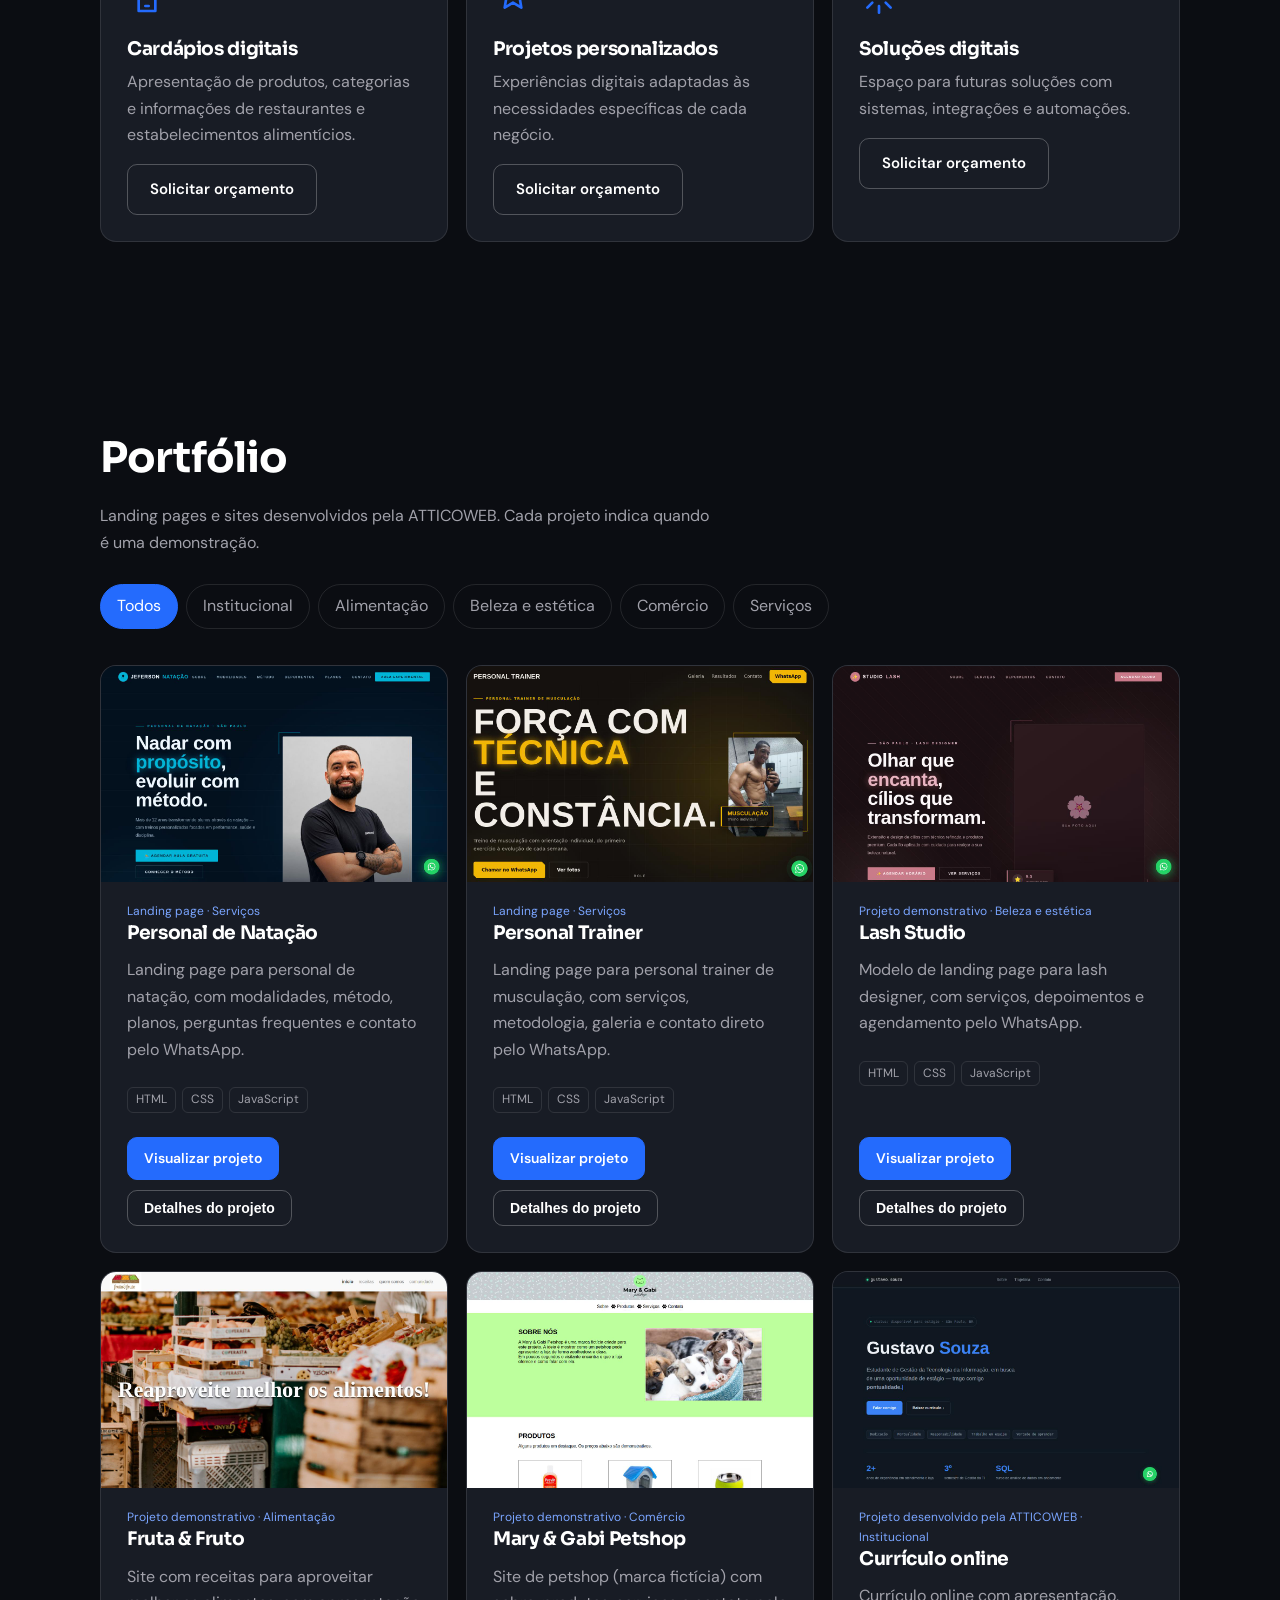
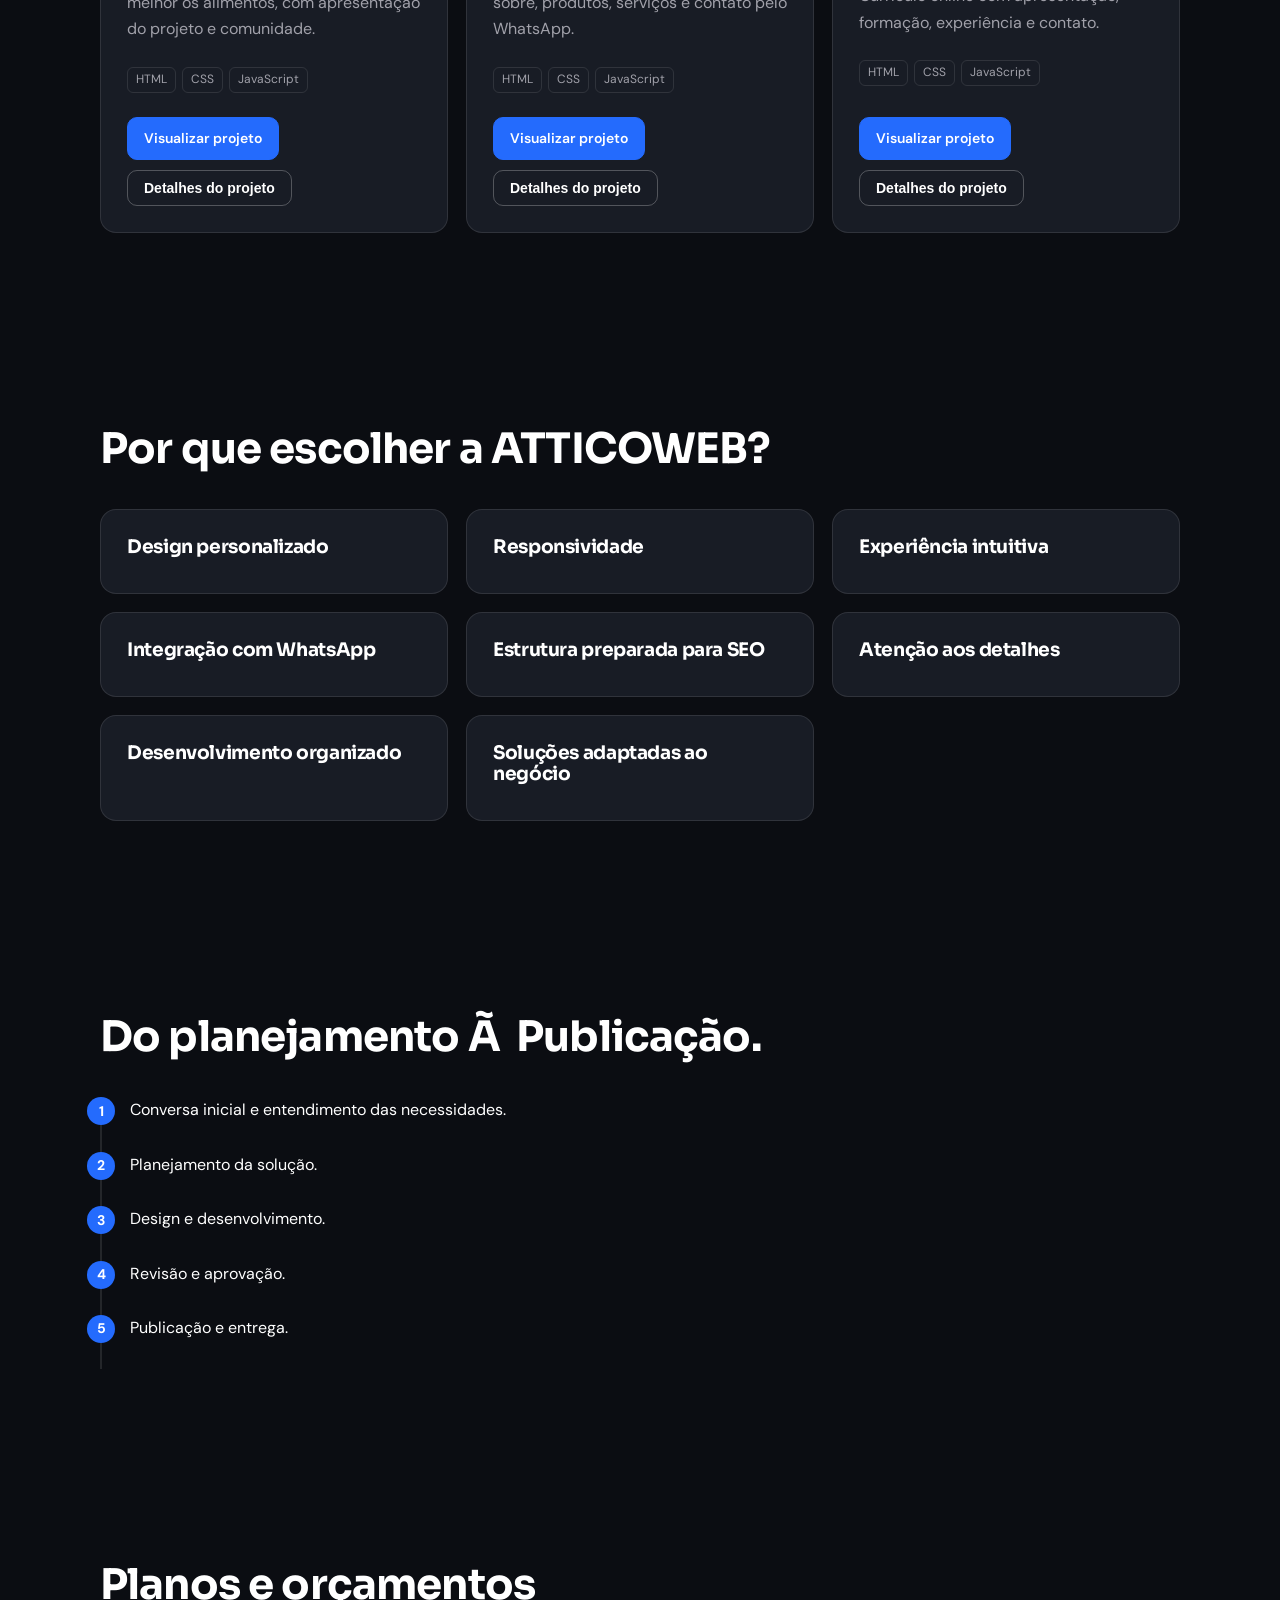
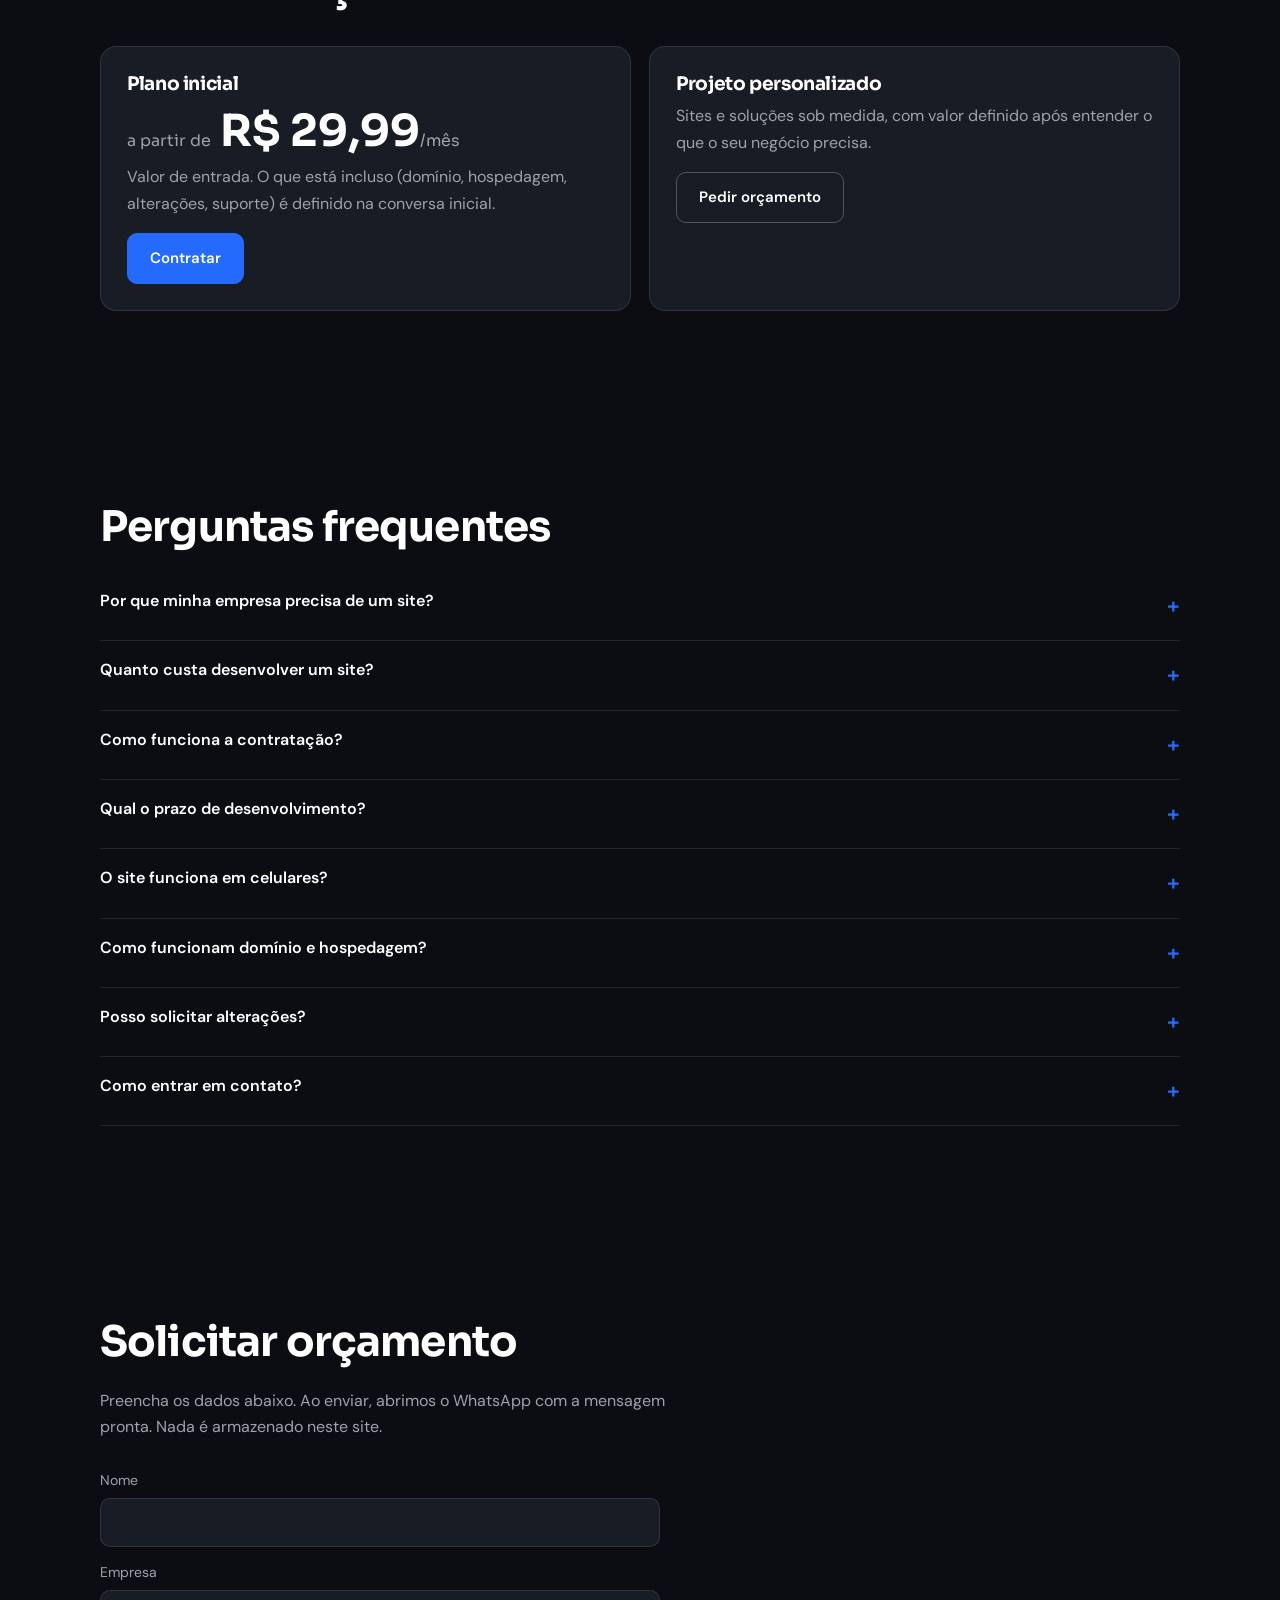
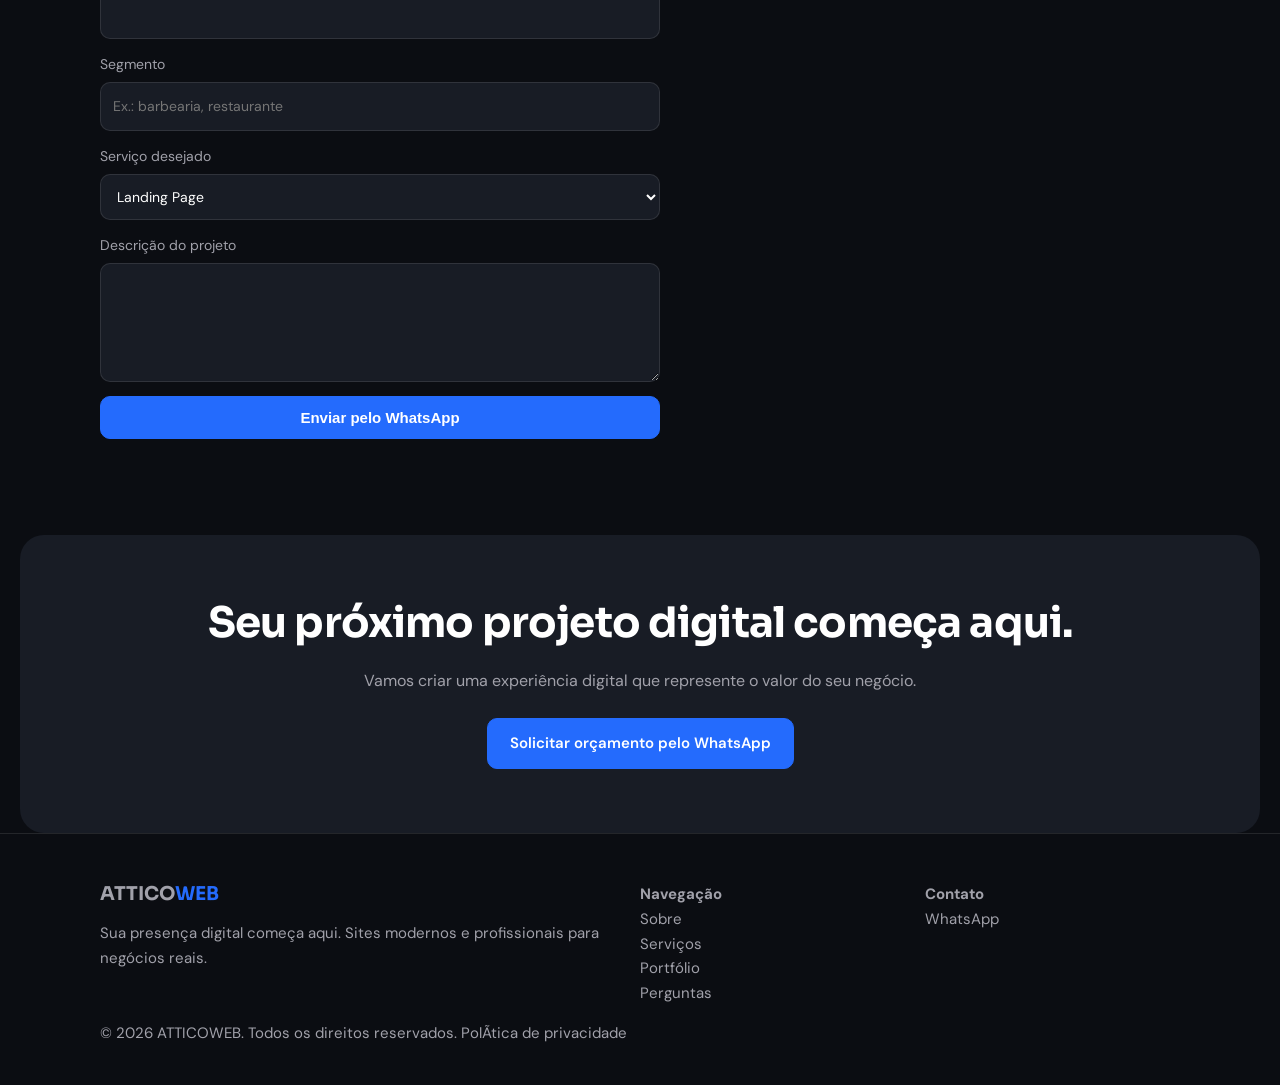
==== commit de7d7941: "fix: corrigir codificacao restante de acentos no site" ====
--- a/index.html
+++ b/index.html
@@ -1,7 +1,7 @@
-﻿<!doctype html><html lang="pt-BR"><head><meta charset="utf-8"><meta name="viewport" content="width=device-width,initial-scale=1">
+<!doctype html><html lang="pt-BR"><head><meta charset="utf-8"><meta name="viewport" content="width=device-width,initial-scale=1">
 <title>ATTICOWEB | Sites modernos e profissionais para empresas</title>
-<meta name="description" content="A ATTICOWEB desenvolve landing pages, sites institucionais, comerciais e cardÃ¡pios digitais. Sua presenÃ§a digital comeÃ§a aqui.">
-<meta property="og:title" content="ATTICOWEB | Sua presenÃ§a digital comeÃ§a aqui"><meta property="og:description" content="Sites modernos, estratégicos e profissionais para empresas."><meta property="og:type" content="website">
+<meta name="description" content="A ATTICOWEB desenvolve landing pages, sites institucionais, comerciais e cardÃ¡pios digitais. Sua presença digital começa aqui.">
+<meta property="og:title" content="ATTICOWEB | Sua presença digital começa aqui"><meta property="og:description" content="Sites modernos, estratégicos e profissionais para empresas."><meta property="og:type" content="website">
 <link rel="icon" href="assets/favicon.svg" type="image/svg+xml"><meta name="theme-color" content="#0B0D12">
 <link rel="preconnect" href="https://fonts.googleapis.com"><link rel="preconnect" href="https://fonts.gstatic.com" crossorigin>
 <link rel="stylesheet" href="https://fonts.googleapis.com/css2?family=DM+Sans:wght@400;600&family=Sora:wght@600;700&display=swap">
@@ -39,7 +39,7 @@
 <button id="menu" aria-expanded="false" aria-controls="nav">Menu</button>
 <nav id="nav" aria-label="Principal"><ul><li><a href="#inicio">InÃ­cio</a></li><li><a href="#sobre">Sobre</a></li><li><a href="#servicos">Serviços</a></li><li><a href="#portfolio">Portfólio</a></li><li><a href="#processo">Processo</a></li><li><a href="#contato">Contato</a></li><li><a class="btn" href="#contato">Solicitar orçamento</a></li></ul></nav></div></header>
 <main id="main">
-<section class="hero" id="inicio"><div class="wrap hgrid"><div><h1>Transformamos ideias em experiências digitais.</h1><p>Desenvolvemos sites modernos, estratégicos e profissionais para empresas que querem fortalecer sua presenÃ§a digital.</p><div class="acts"><a class="btn" href="#portfolio">Conhecer projetos</a><a class="btn ghost" href="#contato">Solicitar orçamento</a></div></div>
+<section class="hero" id="inicio"><div class="wrap hgrid"><div><h1>Transformamos ideias em experiências digitais.</h1><p>Desenvolvemos sites modernos, estratégicos e profissionais para empresas que querem fortalecer sua presença digital.</p><div class="acts"><a class="btn" href="#portfolio">Conhecer projetos</a><a class="btn ghost" href="#contato">Solicitar orçamento</a></div></div>
 <div class="mock" aria-hidden="true"><div class="win"><i></i><div class="g"><span class="h"></span><span style="width:70%"></span><span style="width:45%"></span><div class="r"><span></span><span></span><span></span></div></div></div><div class="ph"><span class="h"></span><span></span><span style="width:60%"></span><span></span></div></div></div></section>
 <section id="sobre"><div class="wrap"><h2>Mais do que desenvolver sites, criamos experiências digitais.</h2><p class="lead">A ATTICOWEB nasceu com o propósito de aproximar empresas do ambiente digital, desenvolvendo experiências que valorizam marcas, apresentam negócios e facilitam a conexão entre empresas e clientes.</p><p class="lead">Acreditamos que um bom site precisa unir design, funcionalidade, desempenho e estratégia.</p></div></section>
 <section id="servicos"><div class="wrap"><h2>Serviços</h2><div class="grid" id="services"></div></div></section>
@@ -50,9 +50,9 @@
 <section id="faq"><div class="wrap"><h2>Perguntas frequentes</h2><div id="faqs"></div></div></section>
 <section id="contato"><div class="wrap"><h2>Solicitar orçamento</h2><p class="lead">Preencha os dados abaixo. Ao enviar, abrimos o WhatsApp com a mensagem pronta. Nada é armazenado neste site.</p>
 <form id="quote"><label>Nome<input name="n" required autocomplete="name"></label><label>Empresa<input name="e" autocomplete="organization"></label><label>Segmento<input name="s" placeholder="Ex.: barbearia, restaurante"></label><label>Serviço desejado<select name="v"><option>Landing Page</option><option>Site institucional</option><option>Site comercial</option><option>CardÃ¡pio digital</option><option>Projeto personalizado</option></select></label><label>Descrição do projeto<textarea name="d" rows="4" required></textarea></label><button class="btn" type="submit">Enviar pelo WhatsApp</button></form></div></section>
-<div class="cta"><h2>Seu prÃ³ximo projeto digital comeÃ§a aqui.</h2><p class="lead">Vamos criar uma experiÃªncia digital que represente o valor do seu negócio.</p><a class="btn" data-wa href="#contato">Solicitar orçamento pelo WhatsApp</a></div>
+<div class="cta"><h2>Seu próximo projeto digital começa aqui.</h2><p class="lead">Vamos criar uma experiência digital que represente o valor do seu negócio.</p><a class="btn" data-wa href="#contato">Solicitar orçamento pelo WhatsApp</a></div>
 </main>
-<footer><div class="wrap"><div class="fg"><div><a class="logo" href="#inicio"><span>ATTICO<b>WEB</b></span></a><p>Sua presenÃ§a digital comeÃ§a aqui. Sites modernos e profissionais para negócios reais.</p></div><div><strong>NavegaÃ§Ã£o</strong><ul><li><a href="#sobre">Sobre</a></li><li><a href="#servicos">Serviços</a></li><li><a href="#portfolio">Portfólio</a></li><li><a href="#faq">Perguntas</a></li></ul></div><div><strong>Contato</strong><ul><li><a data-ig>Instagram</a></li><li><a data-wa rel="noopener" target="_blank">WhatsApp</a></li><li><a data-mail>E-mail</a></li></ul></div></div><p>Â© <span id="yr"></span> ATTICOWEB. Todos os direitos reservados. <a href="#privacidade" id="priv">PolÃ­tica de privacidade</a></p></div></footer>
+<footer><div class="wrap"><div class="fg"><div><a class="logo" href="#inicio"><span>ATTICO<b>WEB</b></span></a><p>Sua presença digital começa aqui. Sites modernos e profissionais para negócios reais.</p></div><div><strong>Navegação</strong><ul><li><a href="#sobre">Sobre</a></li><li><a href="#servicos">Serviços</a></li><li><a href="#portfolio">Portfólio</a></li><li><a href="#faq">Perguntas</a></li></ul></div><div><strong>Contato</strong><ul><li><a data-ig>Instagram</a></li><li><a data-wa rel="noopener" target="_blank">WhatsApp</a></li><li><a data-mail>E-mail</a></li></ul></div></div><p>© <span id="yr"></span> ATTICOWEB. Todos os direitos reservados. <a href="#privacidade" id="priv">PolÃ­tica de privacidade</a></p></div></footer>
 <dialog id="dlg" aria-labelledby="dt"></dialog>
 <dialog id="pv" aria-labelledby="pt"><h2 id="pt">PolÃ­tica de privacidade</h2><p>Este site nÃ£o coleta nem armazena dados. As informaÃ§Ãµes do formulÃ¡rio sÃ³ sÃ£o usadas para montar a mensagem aberta no seu WhatsApp, que vocÃª decide enviar.</p><form method="dialog"><button class="btn">Fechar</button></form></dialog>
 <script src="config.js"></script><script src="assets/app.js"></script>    <!-- Botão Flutuante do WhatsApp -->
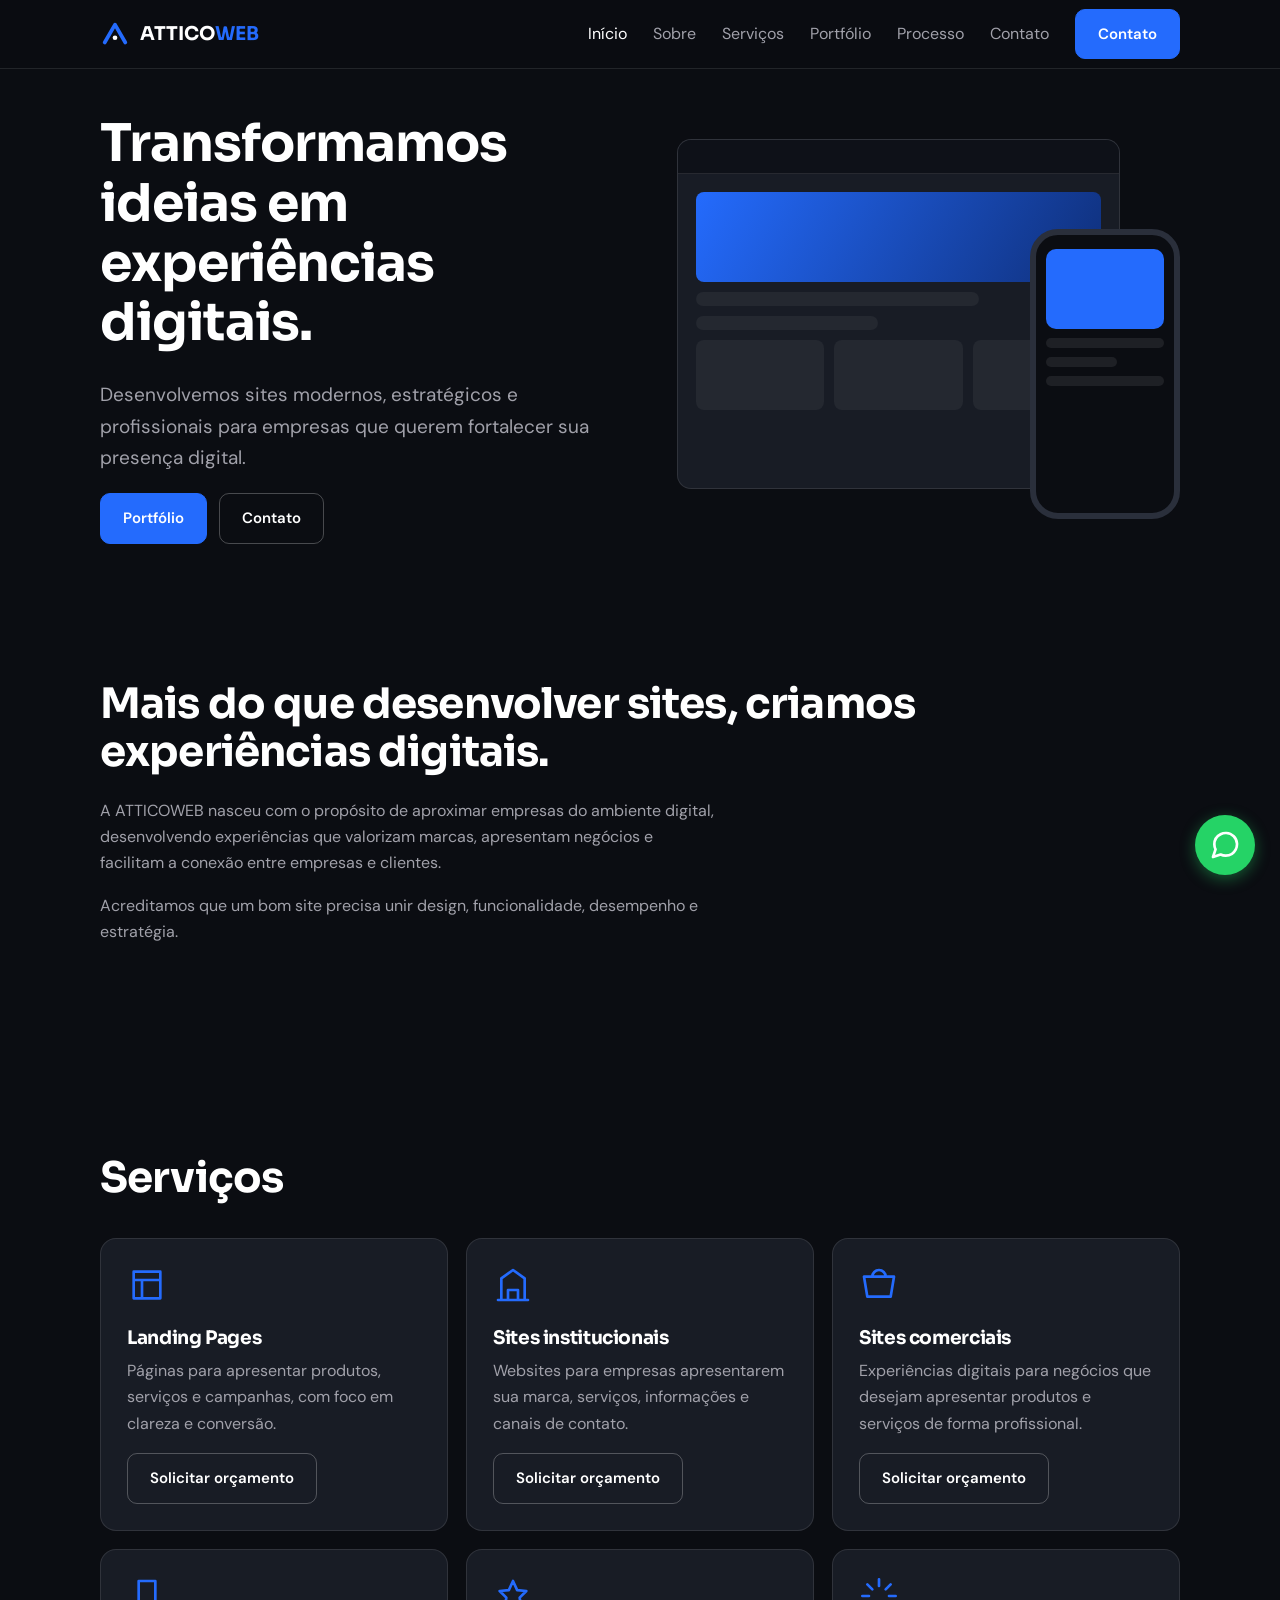
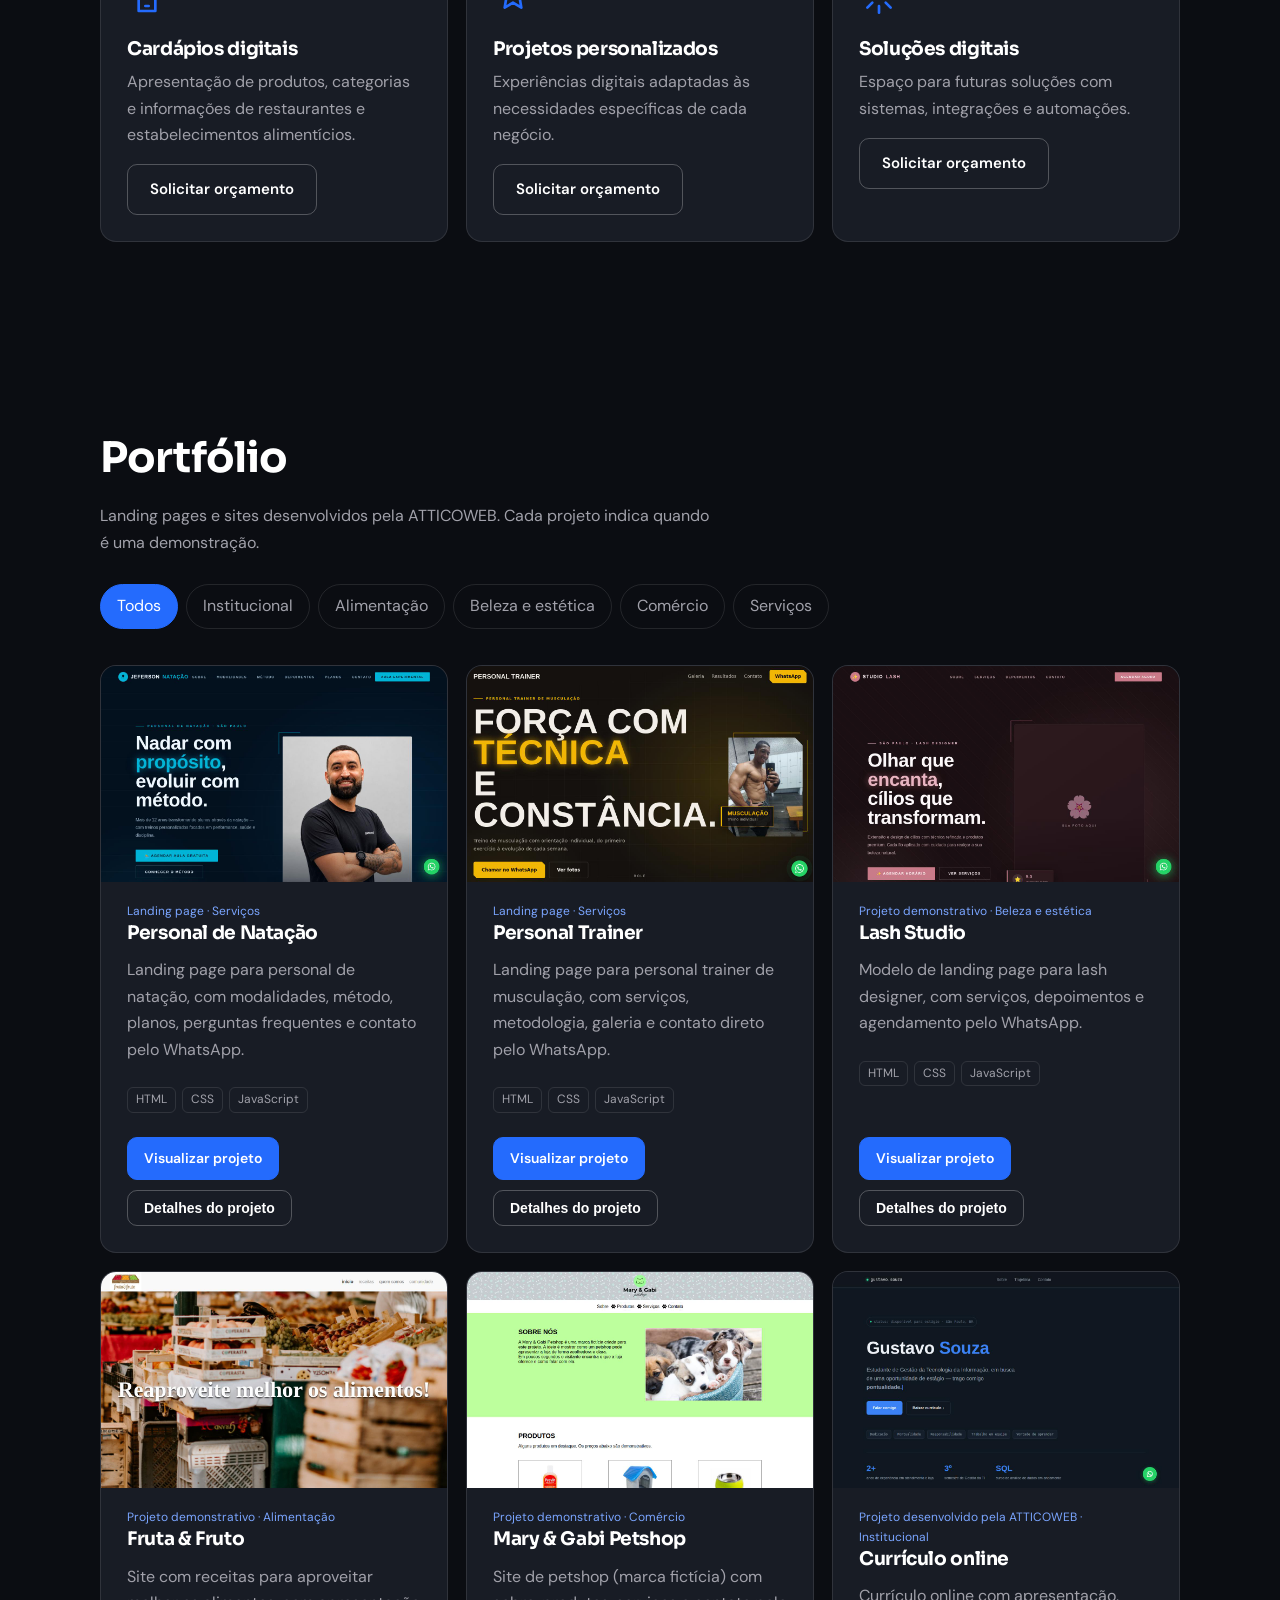
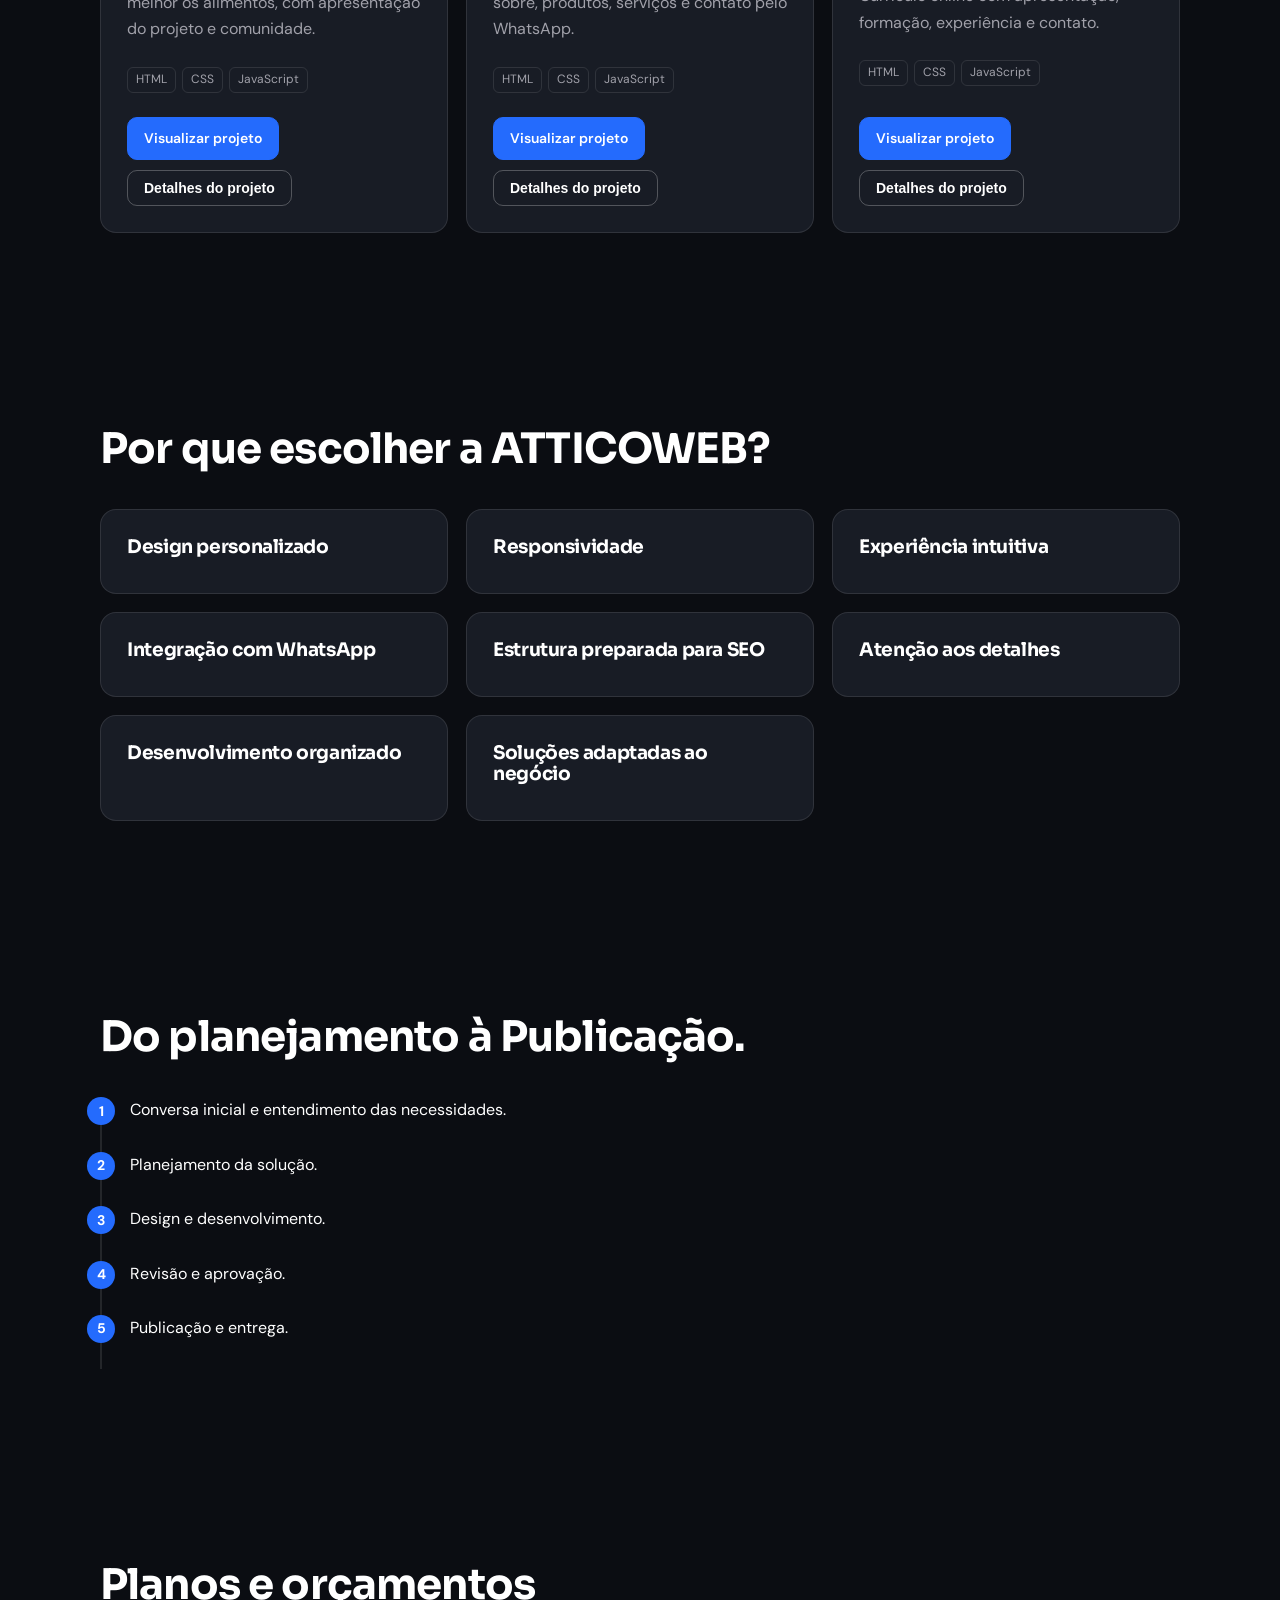
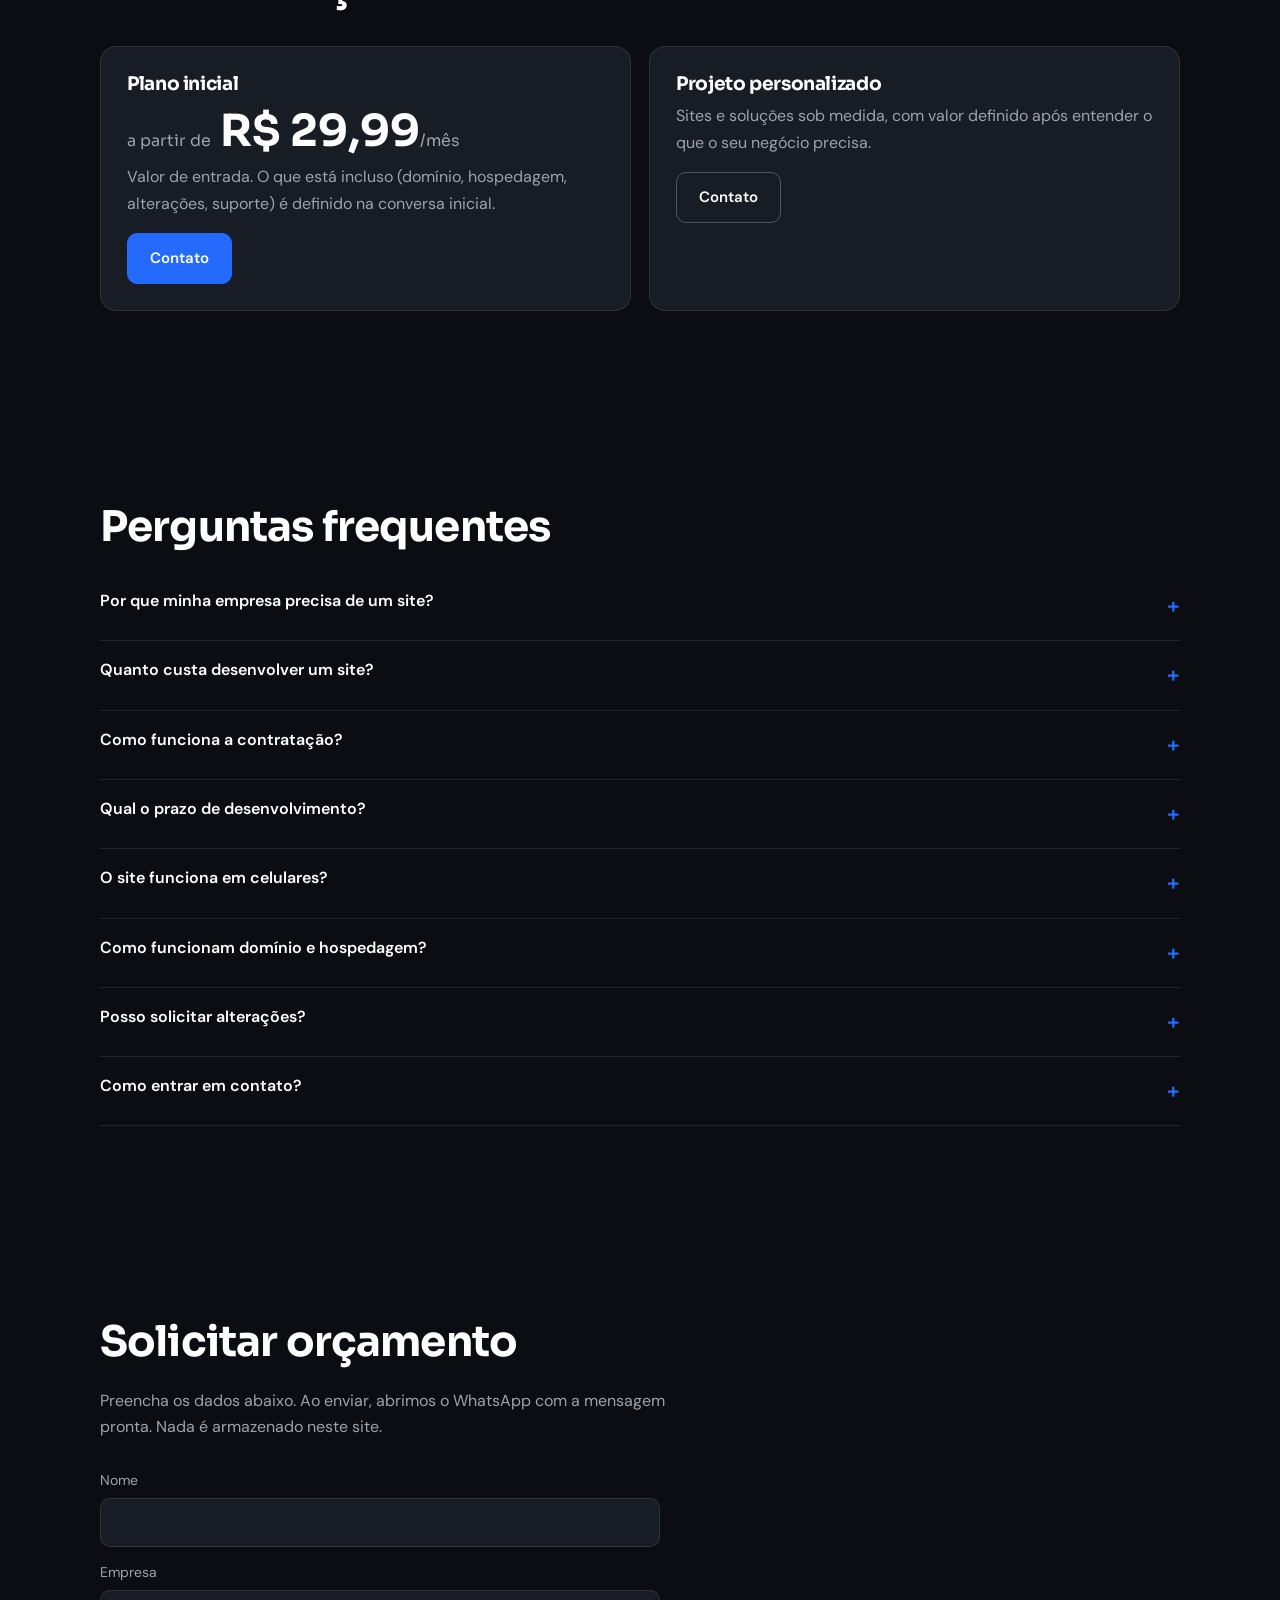
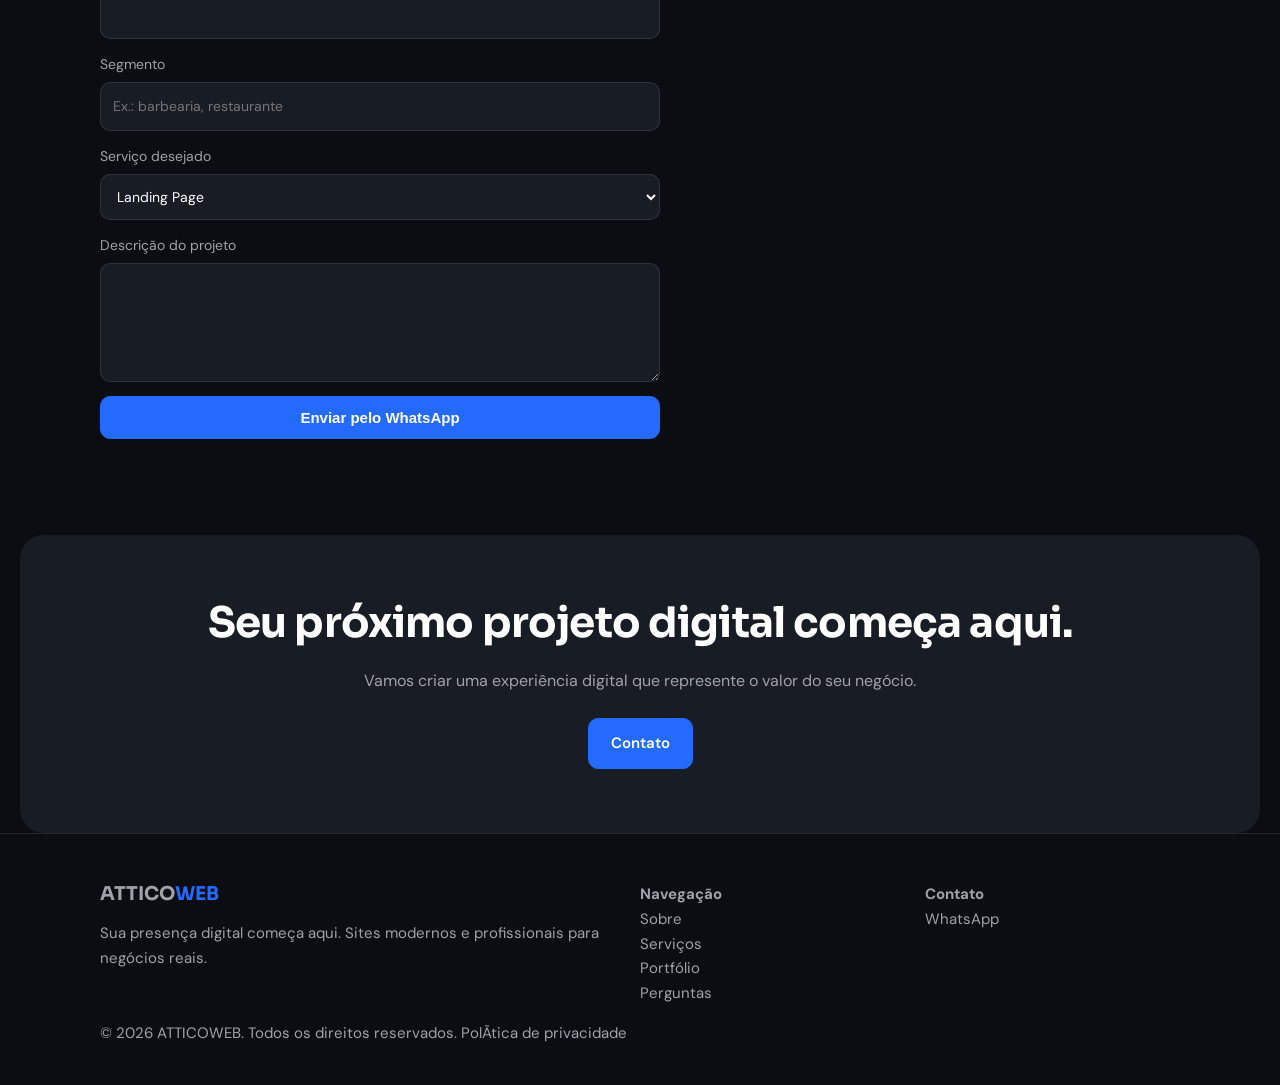
==== commit e34779c4: "fix: corrigir codificacao do menu e secao de processo com precisao" ====
--- a/index.html
+++ b/index.html
@@ -37,20 +37,20 @@
 <a class="skip" href="#main">Ir para o conteÃºdo</a>
 <header><div class="wrap bar"><a class="logo" href="#inicio" aria-label="ATTICOWEB, inÃ­cio"><svg width="30" height="30" viewBox="0 0 64 64" aria-hidden="true"><path d="M10 50 32 12l22 38" fill="none" stroke="#246BFD" stroke-width="8" stroke-linecap="round" stroke-linejoin="round"/><circle cx="32" cy="40" r="5" fill="#fff"/></svg><span>ATTICO<b>WEB</b></span></a>
 <button id="menu" aria-expanded="false" aria-controls="nav">Menu</button>
-<nav id="nav" aria-label="Principal"><ul><li><a href="#inicio">InÃ­cio</a></li><li><a href="#sobre">Sobre</a></li><li><a href="#servicos">Serviços</a></li><li><a href="#portfolio">Portfólio</a></li><li><a href="#processo">Processo</a></li><li><a href="#contato">Contato</a></li><li><a class="btn" href="#contato">Solicitar orçamento</a></li></ul></nav></div></header>
+<nav id="nav" aria-label="Principal"><ul><li><a href="#inicio">Início</a></li><li><a href="#sobre">Sobre</a></li><li><a href="#servicos">Serviços</a></li><li><a href="#portfolio">Portfólio</a></li><li><a href="#processo">Processo</a></li><li><a href="#contato">Contato</a></li><li><a class="btn" href="#contato">Contato</a></li></ul></nav></div></header>
 <main id="main">
-<section class="hero" id="inicio"><div class="wrap hgrid"><div><h1>Transformamos ideias em experiências digitais.</h1><p>Desenvolvemos sites modernos, estratégicos e profissionais para empresas que querem fortalecer sua presença digital.</p><div class="acts"><a class="btn" href="#portfolio">Conhecer projetos</a><a class="btn ghost" href="#contato">Solicitar orçamento</a></div></div>
+<section class="hero" id="inicio"><div class="wrap hgrid"><div><h1>Transformamos ideias em experiências digitais.</h1><p>Desenvolvemos sites modernos, estratégicos e profissionais para empresas que querem fortalecer sua presença digital.</p><div class="acts"><a class="btn" href="#portfolio">Portfólio</a><a class="btn ghost" href="#contato">Contato</a></div></div>
 <div class="mock" aria-hidden="true"><div class="win"><i></i><div class="g"><span class="h"></span><span style="width:70%"></span><span style="width:45%"></span><div class="r"><span></span><span></span><span></span></div></div></div><div class="ph"><span class="h"></span><span></span><span style="width:60%"></span><span></span></div></div></div></section>
 <section id="sobre"><div class="wrap"><h2>Mais do que desenvolver sites, criamos experiências digitais.</h2><p class="lead">A ATTICOWEB nasceu com o propósito de aproximar empresas do ambiente digital, desenvolvendo experiências que valorizam marcas, apresentam negócios e facilitam a conexão entre empresas e clientes.</p><p class="lead">Acreditamos que um bom site precisa unir design, funcionalidade, desempenho e estratégia.</p></div></section>
 <section id="servicos"><div class="wrap"><h2>Serviços</h2><div class="grid" id="services"></div></div></section>
 <section id="portfolio"><div class="wrap"><h2>Portfólio</h2><p class="lead">Landing pages e sites desenvolvidos pela ATTICOWEB. Cada projeto indica quando é uma demonstração.</p><div class="filters" id="filters" role="group" aria-label="Filtrar projetos"></div><div class="grid" id="projects" aria-live="polite"></div></div></section>
 <section id="diferenciais"><div class="wrap"><h2>Por que escolher a ATTICOWEB?</h2><div class="grid" id="diffs"></div></div></section>
-<section id="processo"><div class="wrap"><h2>Do planejamento Ã  Publicação.</h2><ol class="steps"><li>Conversa inicial e entendimento das necessidades.</li><li>Planejamento da solução.</li><li>Design e desenvolvimento.</li><li>Revisão e aprovação.</li><li>Publicação e entrega.</li></ol></div></section>
-<section id="planos"><div class="wrap"><h2>Planos e orçamentos</h2><div class="grid"><div class="card"><h3>Plano inicial</h3><div class="price"><small id="pl"></small> R$ <span id="pp"></span><small>/<span id="pe"></span></small></div><p id="pn"></p><a class="btn" href="#contato" data-plan>Contratar</a></div><div class="card"><h3>Projeto personalizado</h3><p>Sites e soluções sob medida, com valor definido após entender o que o seu negócio precisa.</p><a class="btn ghost" href="#contato">Pedir orçamento</a></div></div></div></section>
+<section id="processo"><div class="wrap"><h2>Do planejamento à Publicação.</h2><ol class="steps"><li>Conversa inicial e entendimento das necessidades.</li><li>Planejamento da solução.</li><li>Design e desenvolvimento.</li><li>Revisão e aprovação.</li><li>Publicação e entrega.</li></ol></div></section>
+<section id="planos"><div class="wrap"><h2>Planos e orçamentos</h2><div class="grid"><div class="card"><h3>Plano inicial</h3><div class="price"><small id="pl"></small> R$ <span id="pp"></span><small>/<span id="pe"></span></small></div><p id="pn"></p><a class="btn" href="#contato" data-plan>Contato</a></div><div class="card"><h3>Projeto personalizado</h3><p>Sites e soluções sob medida, com valor definido após entender o que o seu negócio precisa.</p><a class="btn ghost" href="#contato">Contato</a></div></div></div></section>
 <section id="faq"><div class="wrap"><h2>Perguntas frequentes</h2><div id="faqs"></div></div></section>
 <section id="contato"><div class="wrap"><h2>Solicitar orçamento</h2><p class="lead">Preencha os dados abaixo. Ao enviar, abrimos o WhatsApp com a mensagem pronta. Nada é armazenado neste site.</p>
 <form id="quote"><label>Nome<input name="n" required autocomplete="name"></label><label>Empresa<input name="e" autocomplete="organization"></label><label>Segmento<input name="s" placeholder="Ex.: barbearia, restaurante"></label><label>Serviço desejado<select name="v"><option>Landing Page</option><option>Site institucional</option><option>Site comercial</option><option>CardÃ¡pio digital</option><option>Projeto personalizado</option></select></label><label>Descrição do projeto<textarea name="d" rows="4" required></textarea></label><button class="btn" type="submit">Enviar pelo WhatsApp</button></form></div></section>
-<div class="cta"><h2>Seu próximo projeto digital começa aqui.</h2><p class="lead">Vamos criar uma experiência digital que represente o valor do seu negócio.</p><a class="btn" data-wa href="#contato">Solicitar orçamento pelo WhatsApp</a></div>
+<div class="cta"><h2>Seu próximo projeto digital começa aqui.</h2><p class="lead">Vamos criar uma experiência digital que represente o valor do seu negócio.</p><a class="btn" data-wa href="#contato">Contato</a></div>
 </main>
 <footer><div class="wrap"><div class="fg"><div><a class="logo" href="#inicio"><span>ATTICO<b>WEB</b></span></a><p>Sua presença digital começa aqui. Sites modernos e profissionais para negócios reais.</p></div><div><strong>Navegação</strong><ul><li><a href="#sobre">Sobre</a></li><li><a href="#servicos">Serviços</a></li><li><a href="#portfolio">Portfólio</a></li><li><a href="#faq">Perguntas</a></li></ul></div><div><strong>Contato</strong><ul><li><a data-ig>Instagram</a></li><li><a data-wa rel="noopener" target="_blank">WhatsApp</a></li><li><a data-mail>E-mail</a></li></ul></div></div><p>© <span id="yr"></span> ATTICOWEB. Todos os direitos reservados. <a href="#privacidade" id="priv">PolÃ­tica de privacidade</a></p></div></footer>
 <dialog id="dlg" aria-labelledby="dt"></dialog>
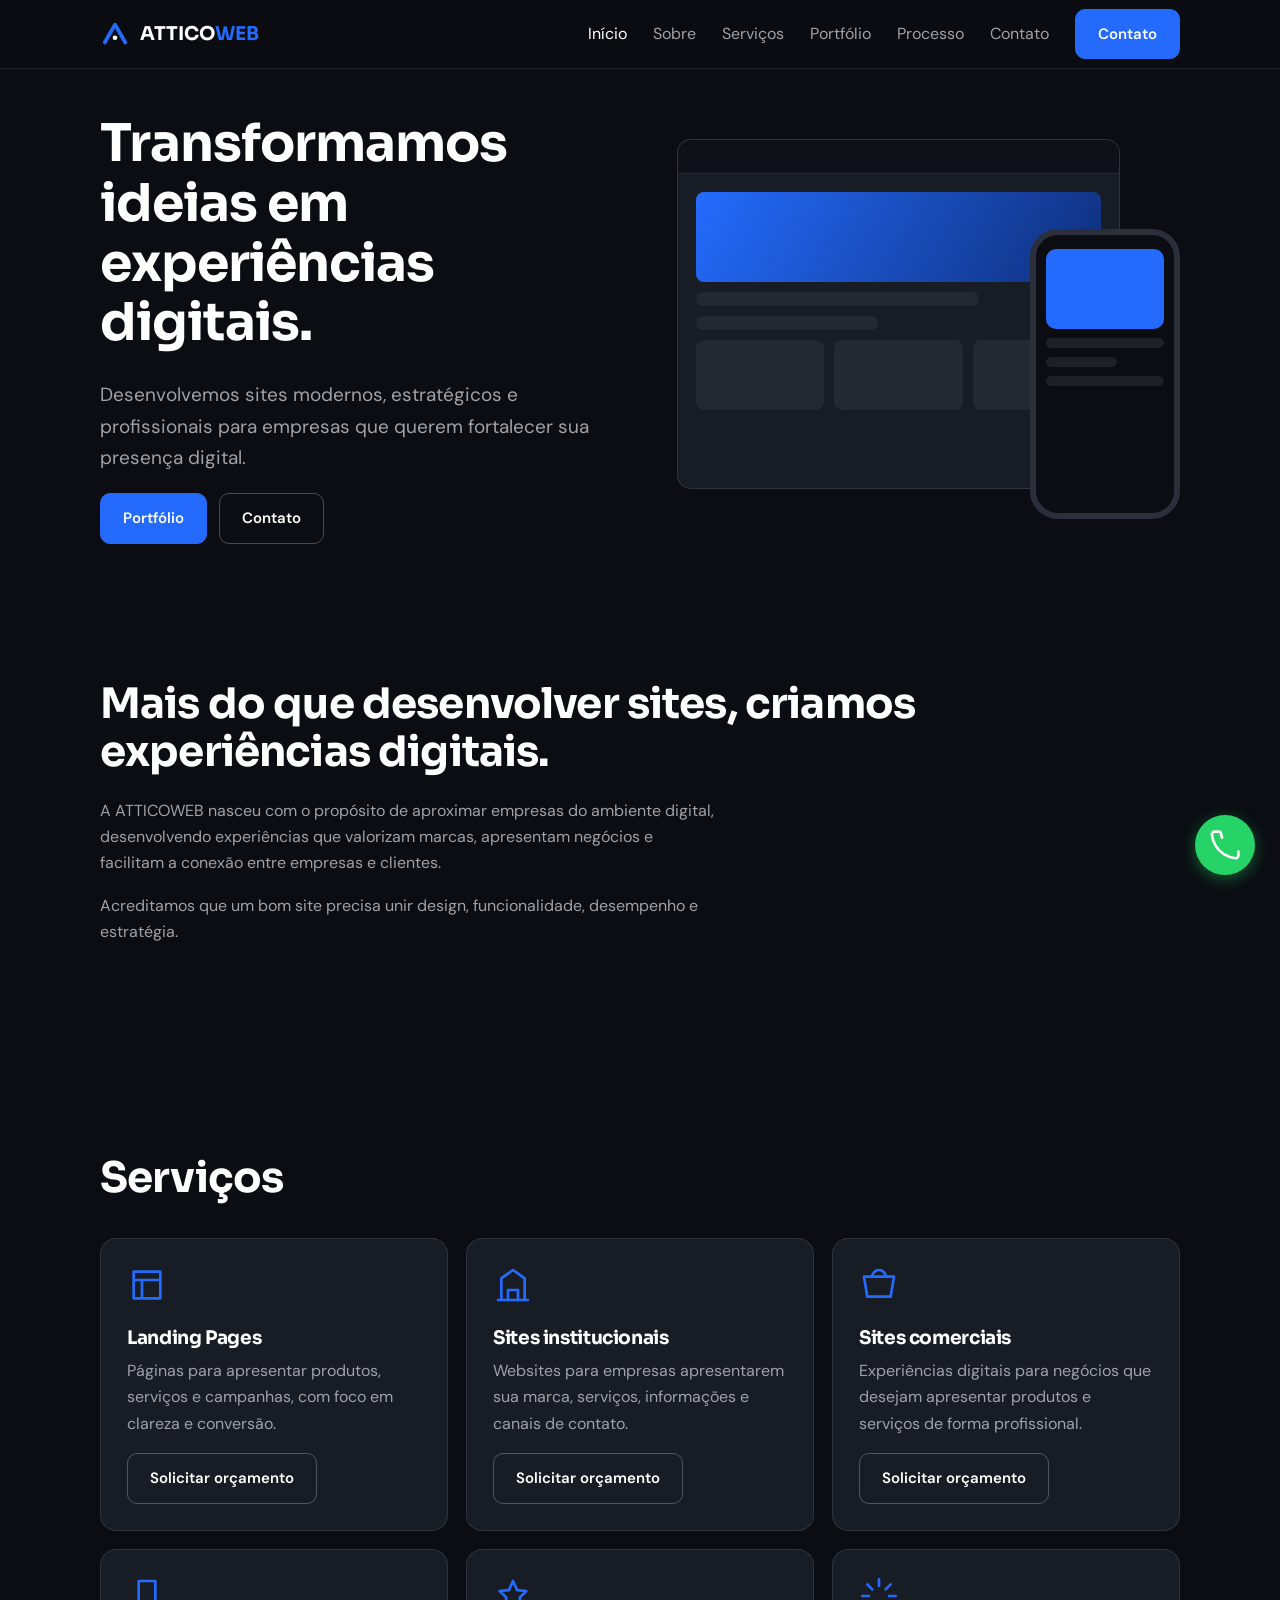
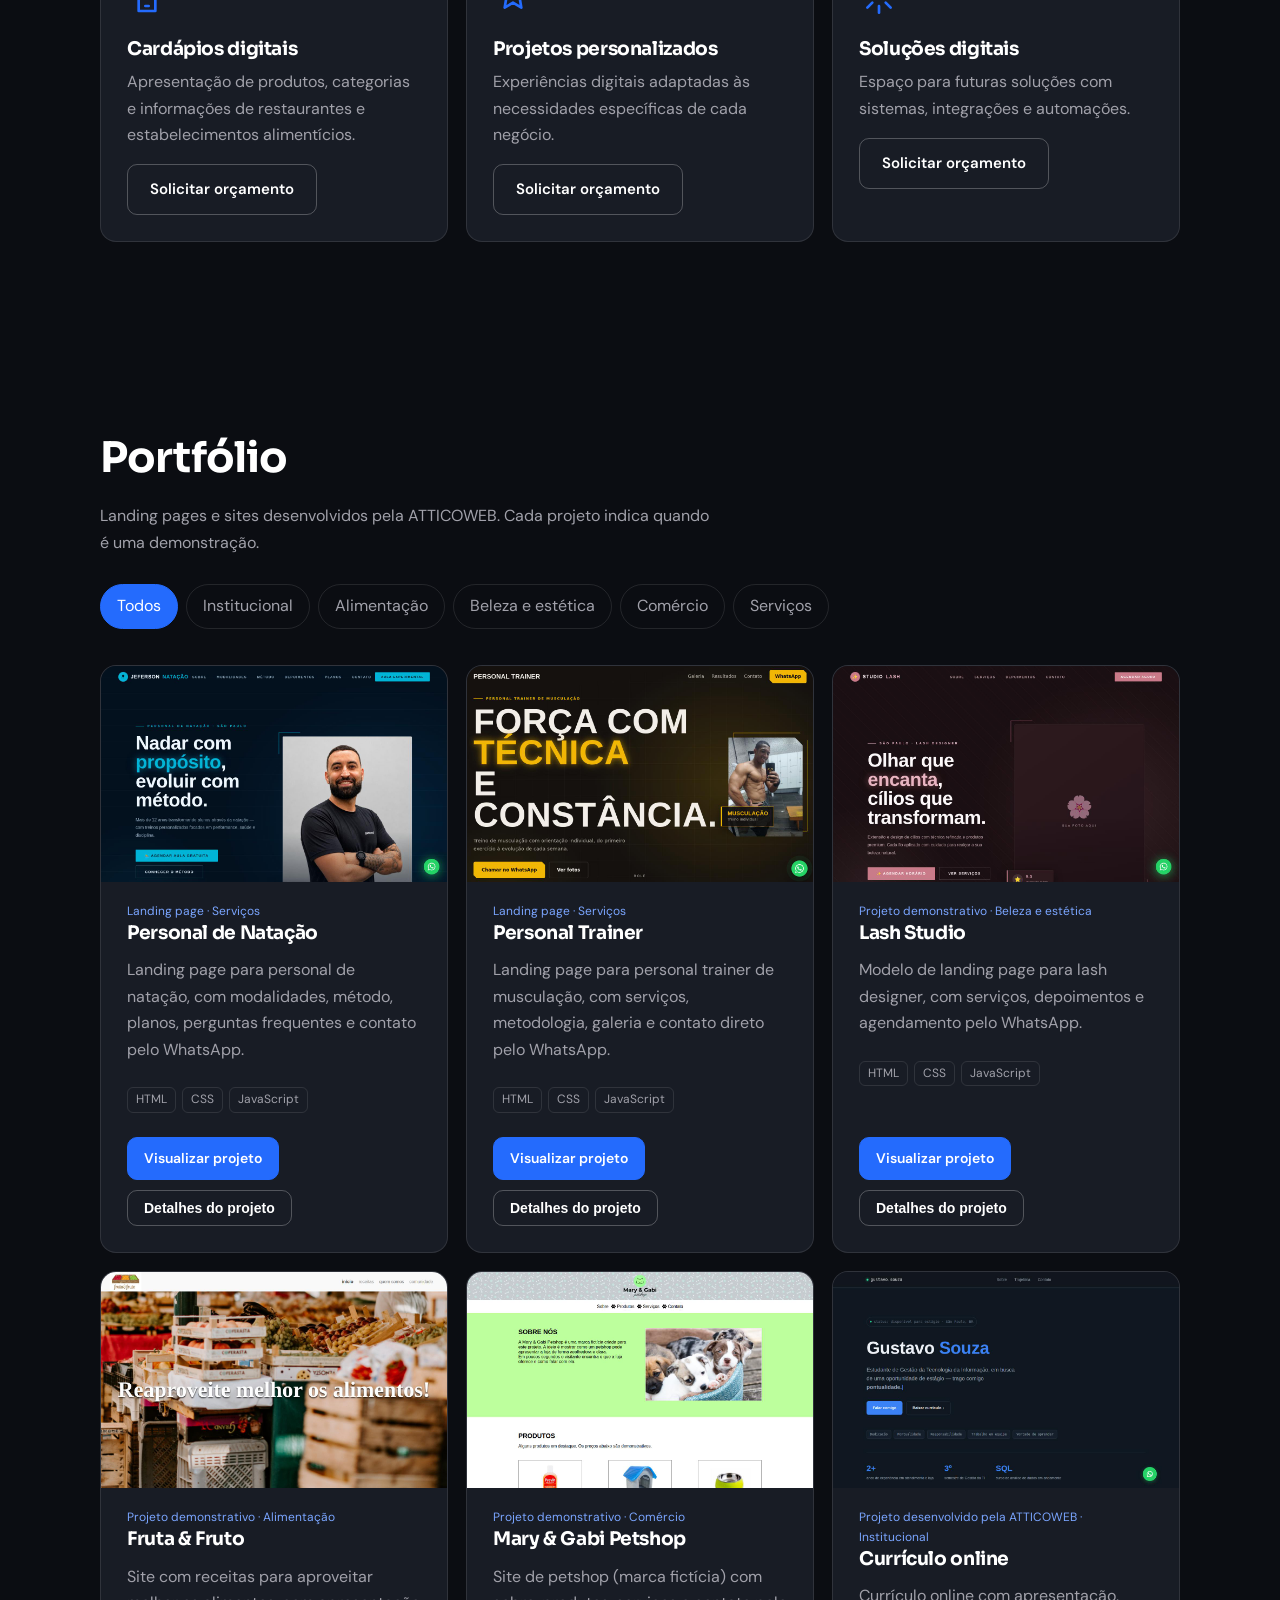
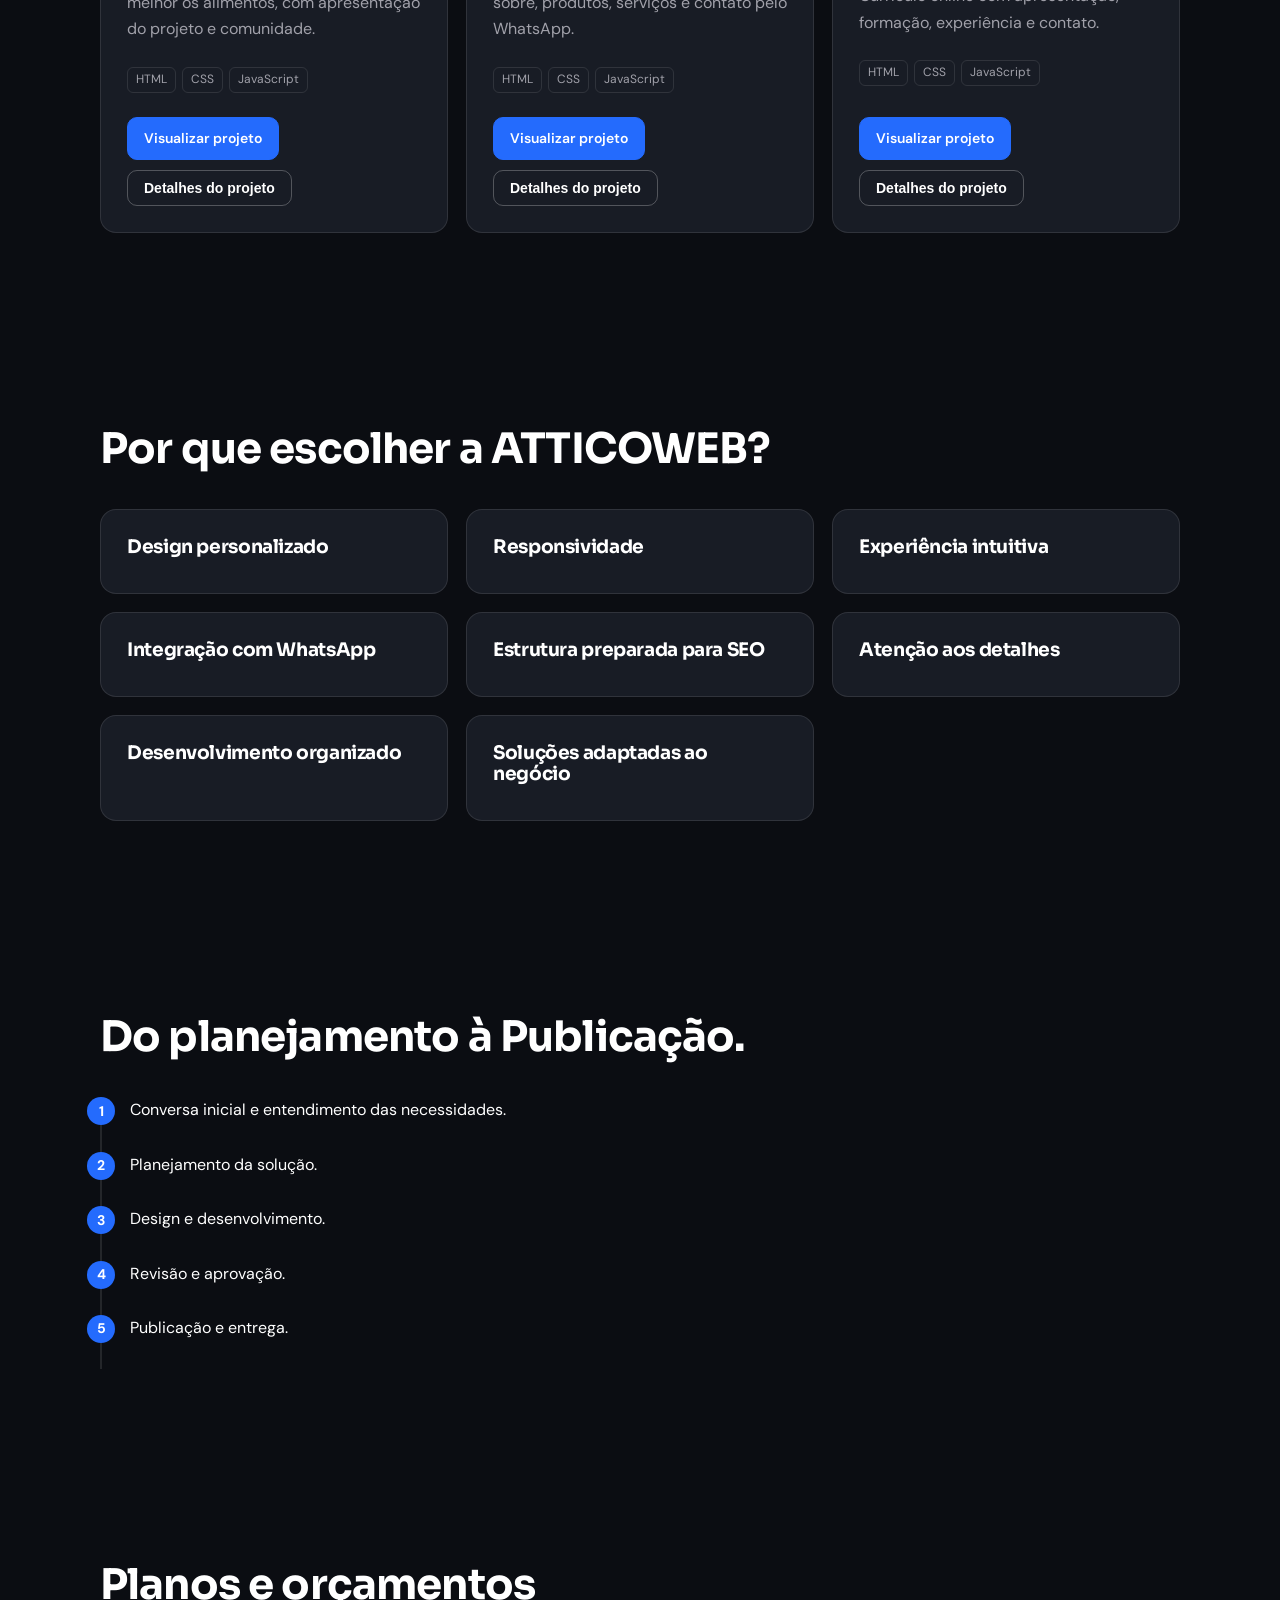
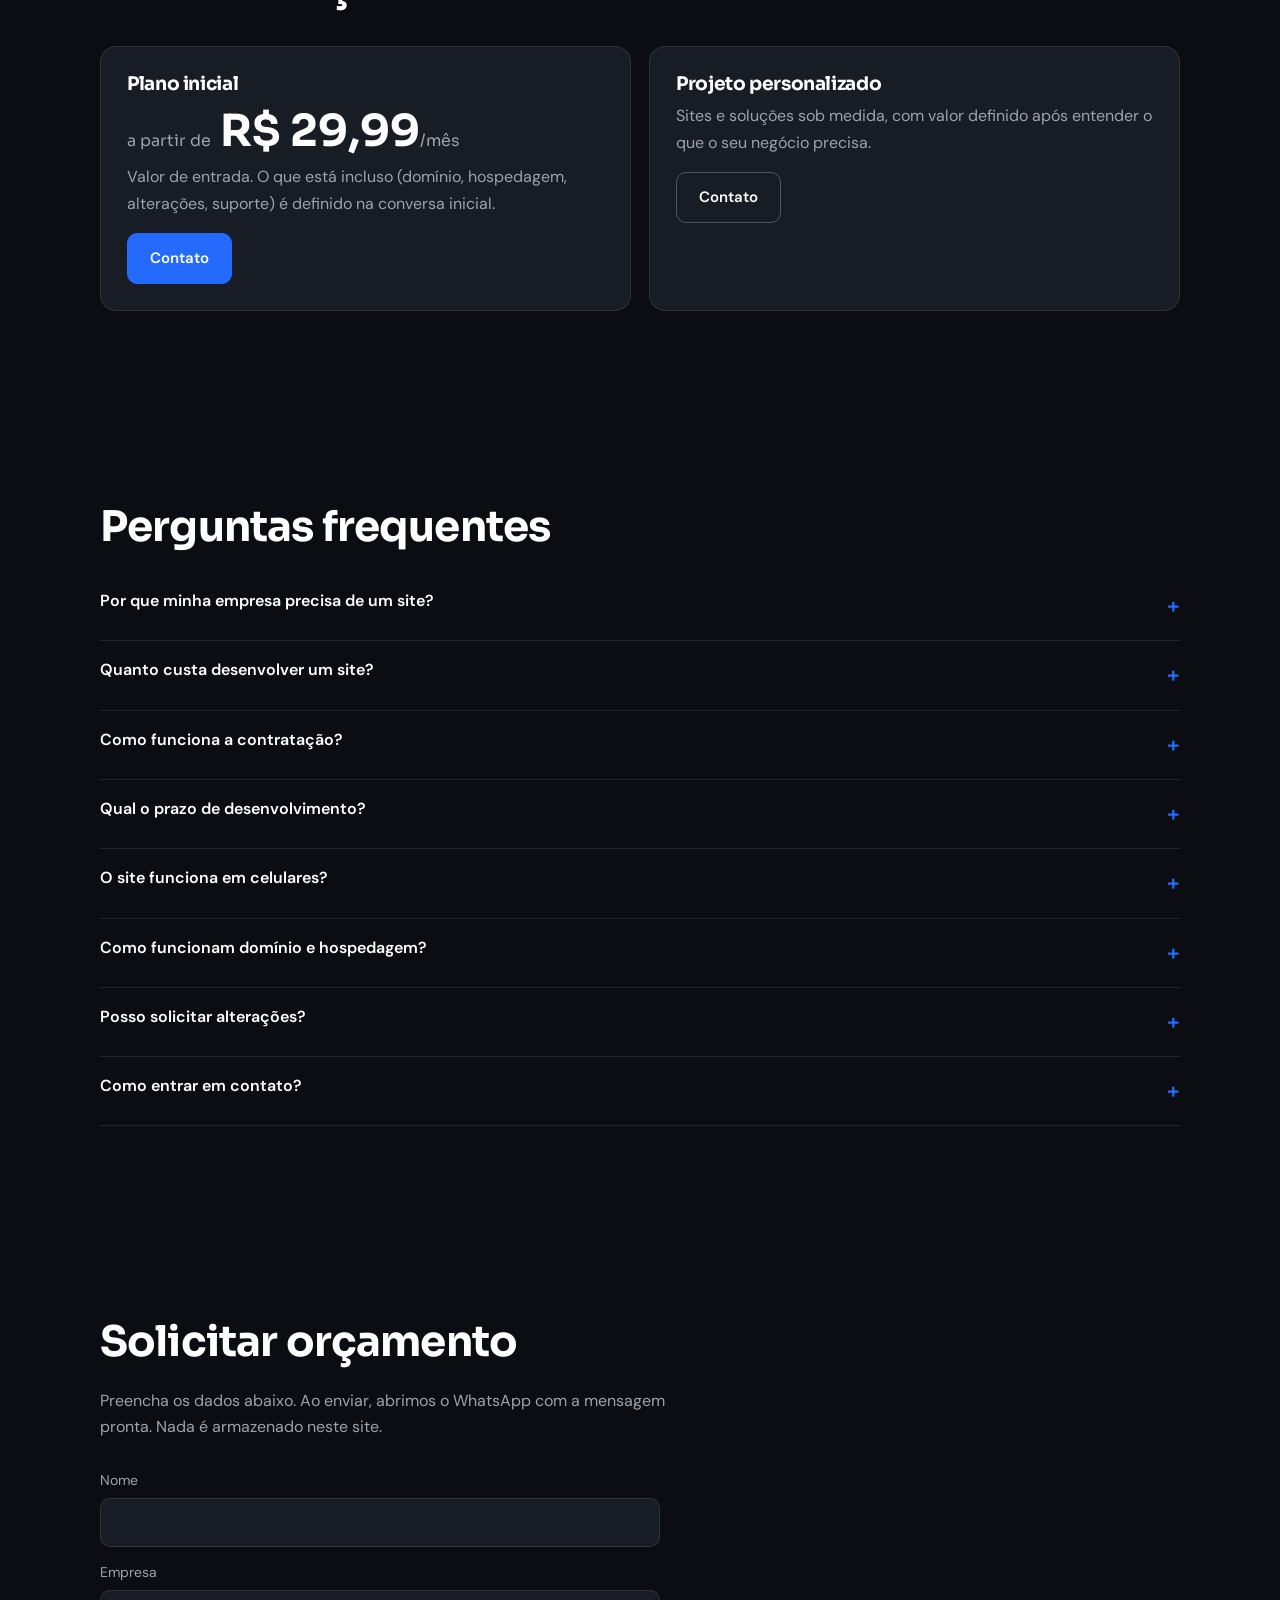
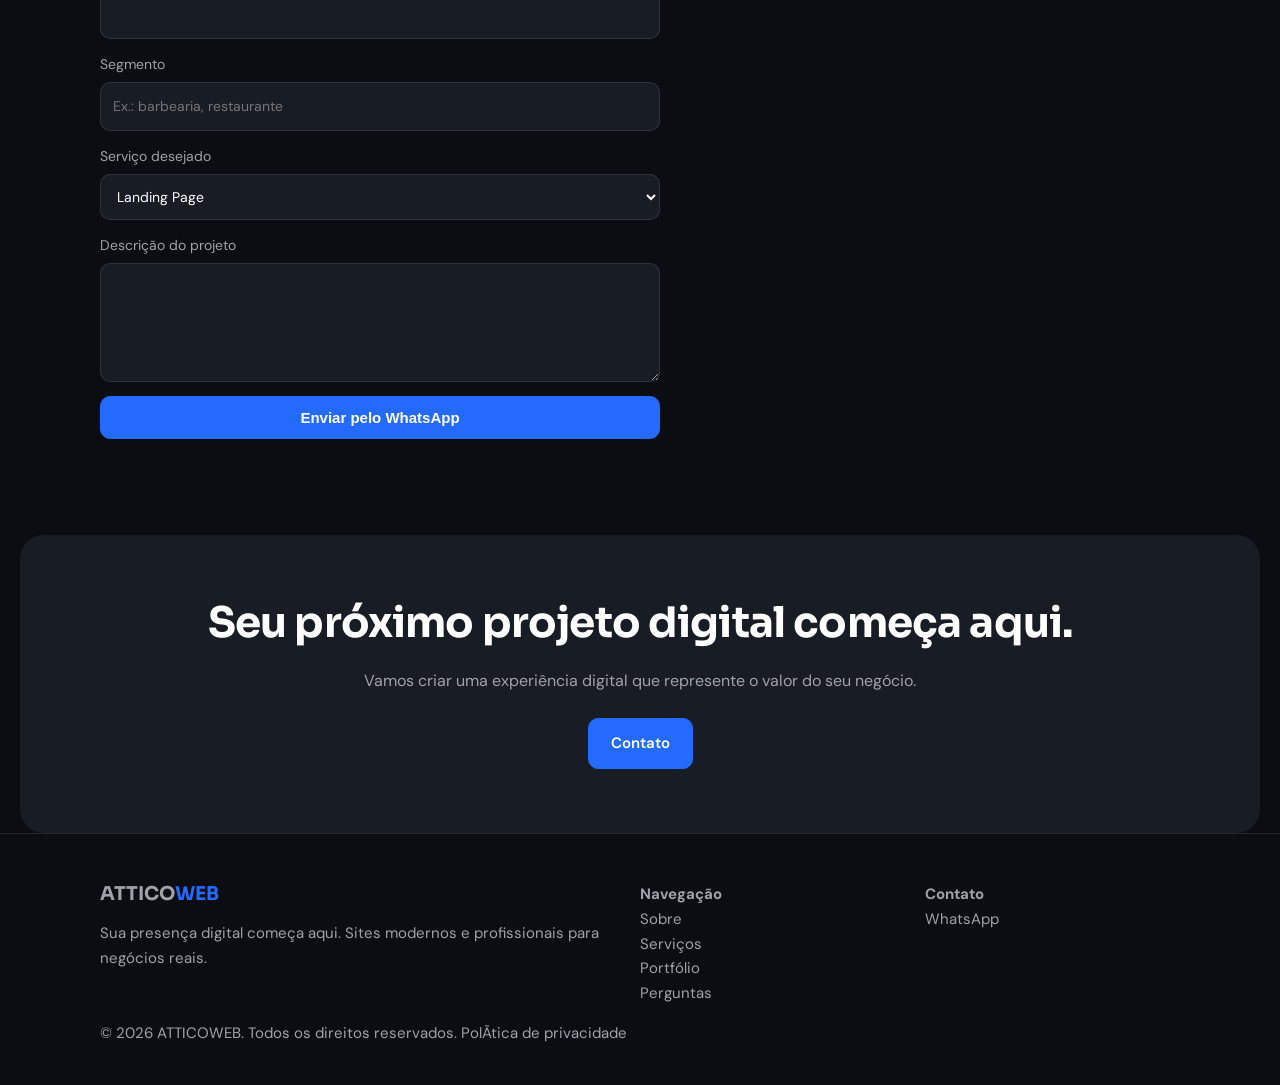
==== commit 9dbb76bb: "fix: atualizar icone do botao flutuante para o simbolo de chamada" ====
--- a/index.html
+++ b/index.html
@@ -61,7 +61,7 @@
        target="_blank" 
        rel="noopener noreferrer"
        title="Fale comigo no WhatsApp">
-        <svg xmlns="http://www.w3.org/2000/svg" width="32" height="32" viewBox="0 0 24 24" fill="none" stroke="currentColor" stroke-width="2" stroke-linecap="round" stroke-linejoin="round"><path d="M21 11.5a8.38 8.38 0 0 1-.9 3.8 8.5 8.5 0 0 1-7.6 4.7 8.38 8.38 0 0 1-3.8-.9L3 21l1.9-5.7a8.38 8.38 0 0 1-.9-3.8 8.5 8.5 0 0 1 4.7-7.6 8.38 8.38 0 0 1 3.8-.9h.5a8.48 8.48 0 0 1 8 8v.5z"></path></svg>
+        <svg xmlns="http://www.w3.org/2000/svg" width="32" height="32" viewBox="0 0 24 24" fill="none" stroke="currentColor" stroke-width="2" stroke-linecap="round" stroke-linejoin="round"><path d="M22 16.92v3a2 2 0 0 1-2.18 2 19.79 19.79 0 0 1-8.63-3.07 19.5 19.5 0 0 1-6-6 19.79 19.79 0 0 1-3.07-8.67A2 2 0 0 1 4.11 2h3a2 2 0 0 1 2 1.72 12.84 12.84 0 0 0 .7 2.81 2 0 0 1-.45 2.11L8.09 9.91a16 16 0 0 0 6 6l1.27-1.27a2 2 0 0 1 2.11-.45 12.84 12.84 0 0 0 2.81.7A2 2 0 0 1 22 16.92z"></path></svg>
     </a>
 </body></html>
 
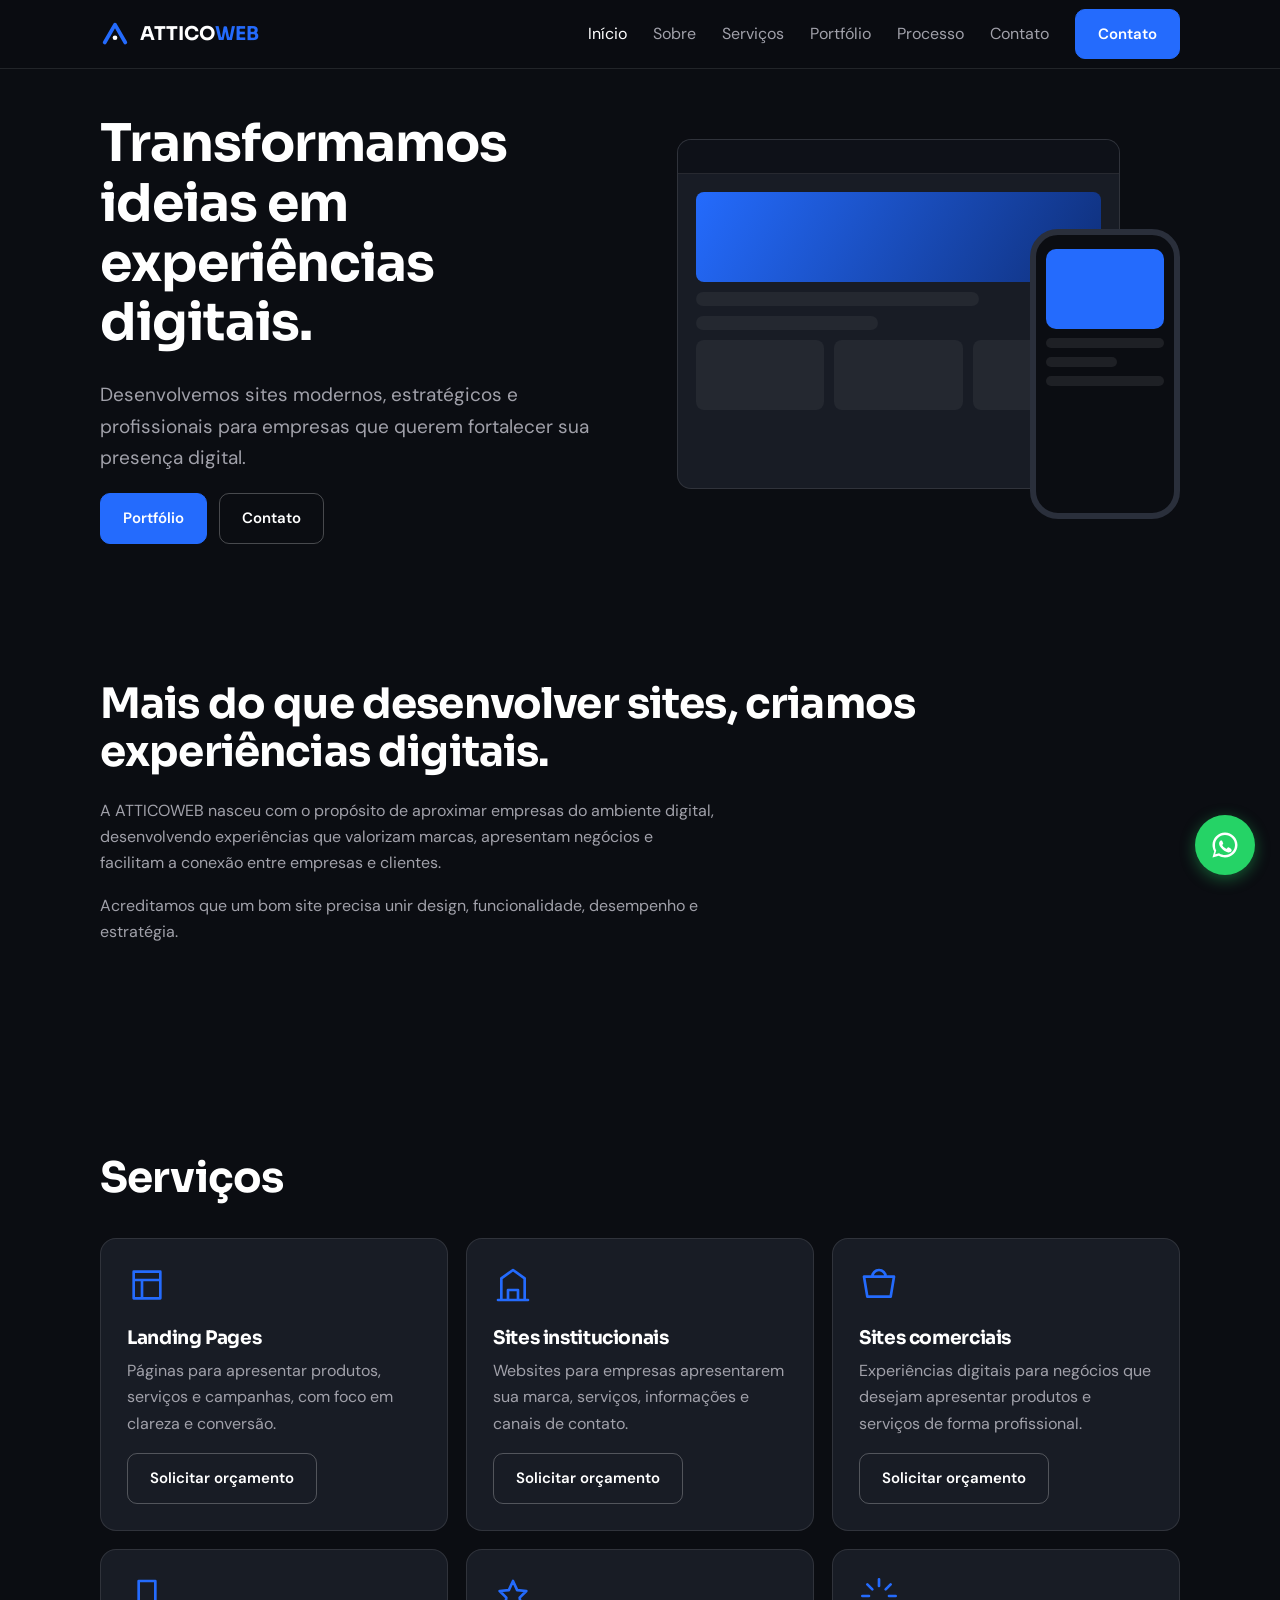
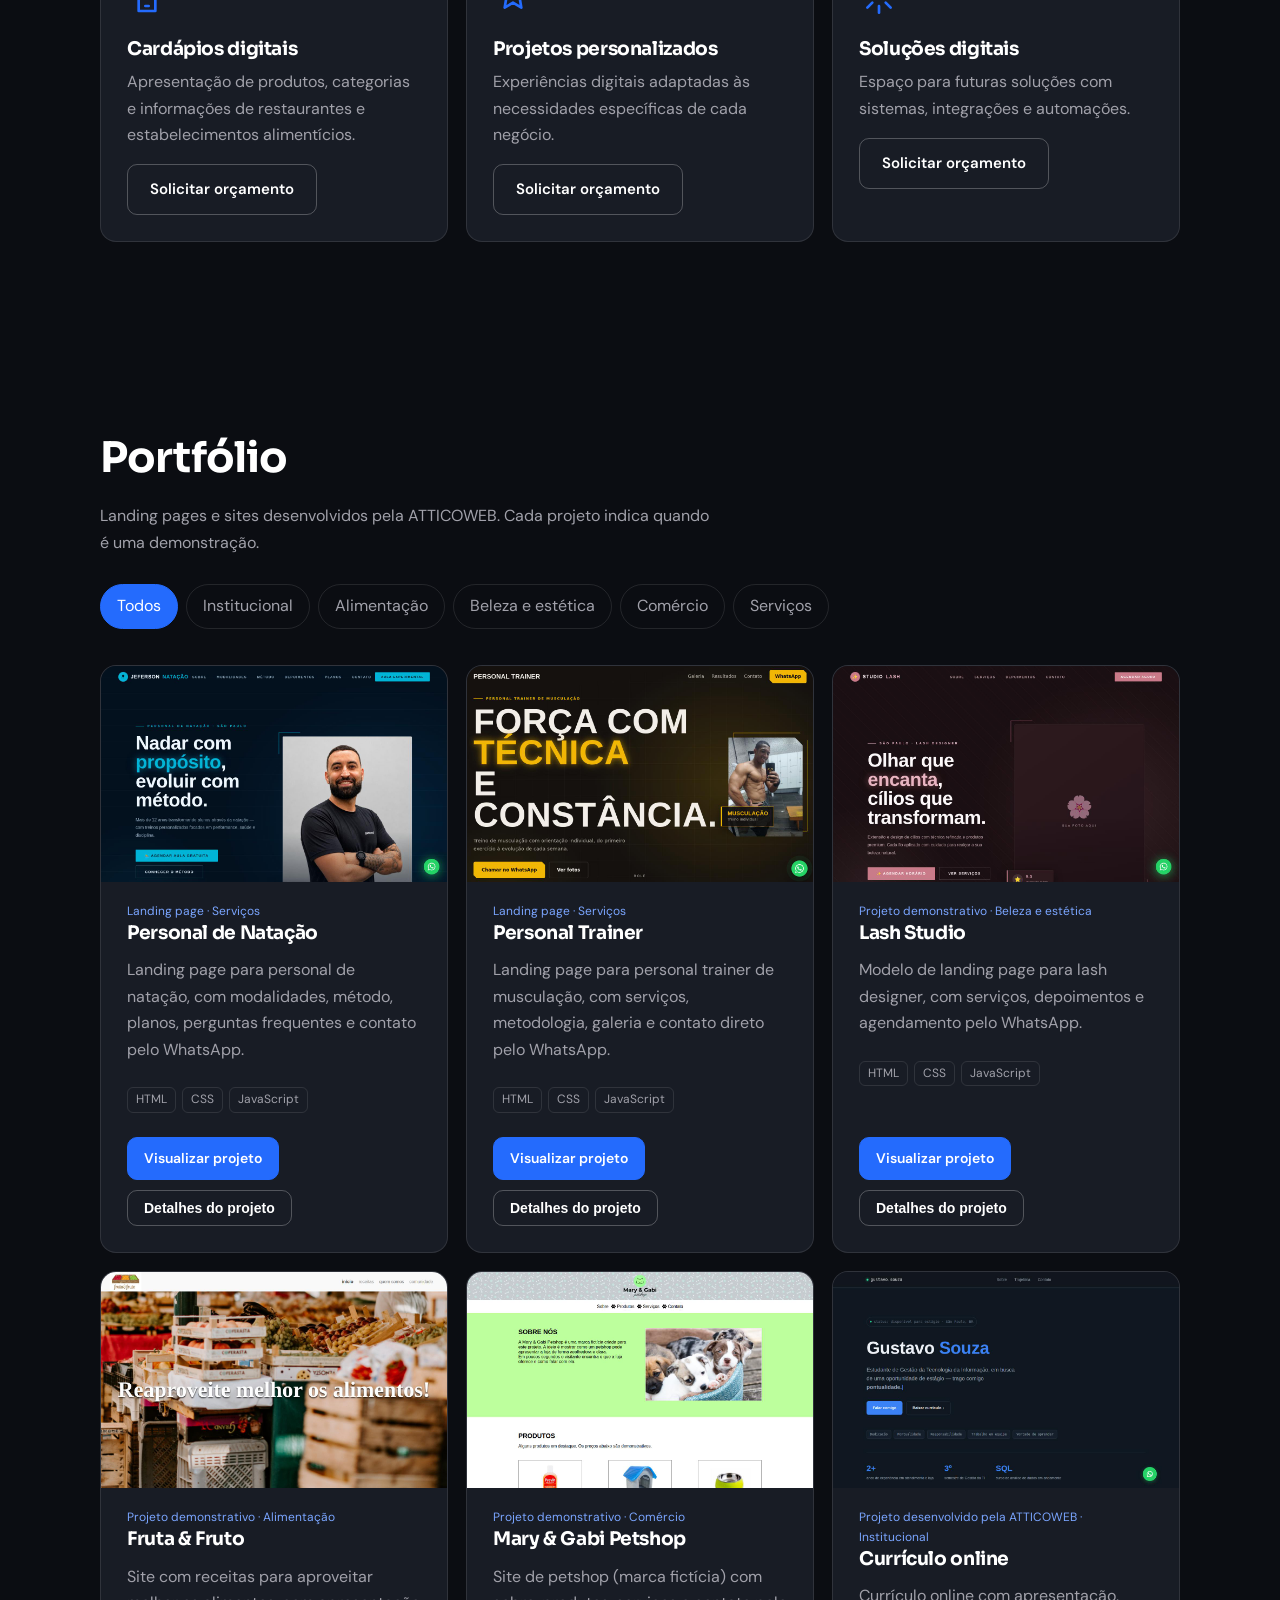
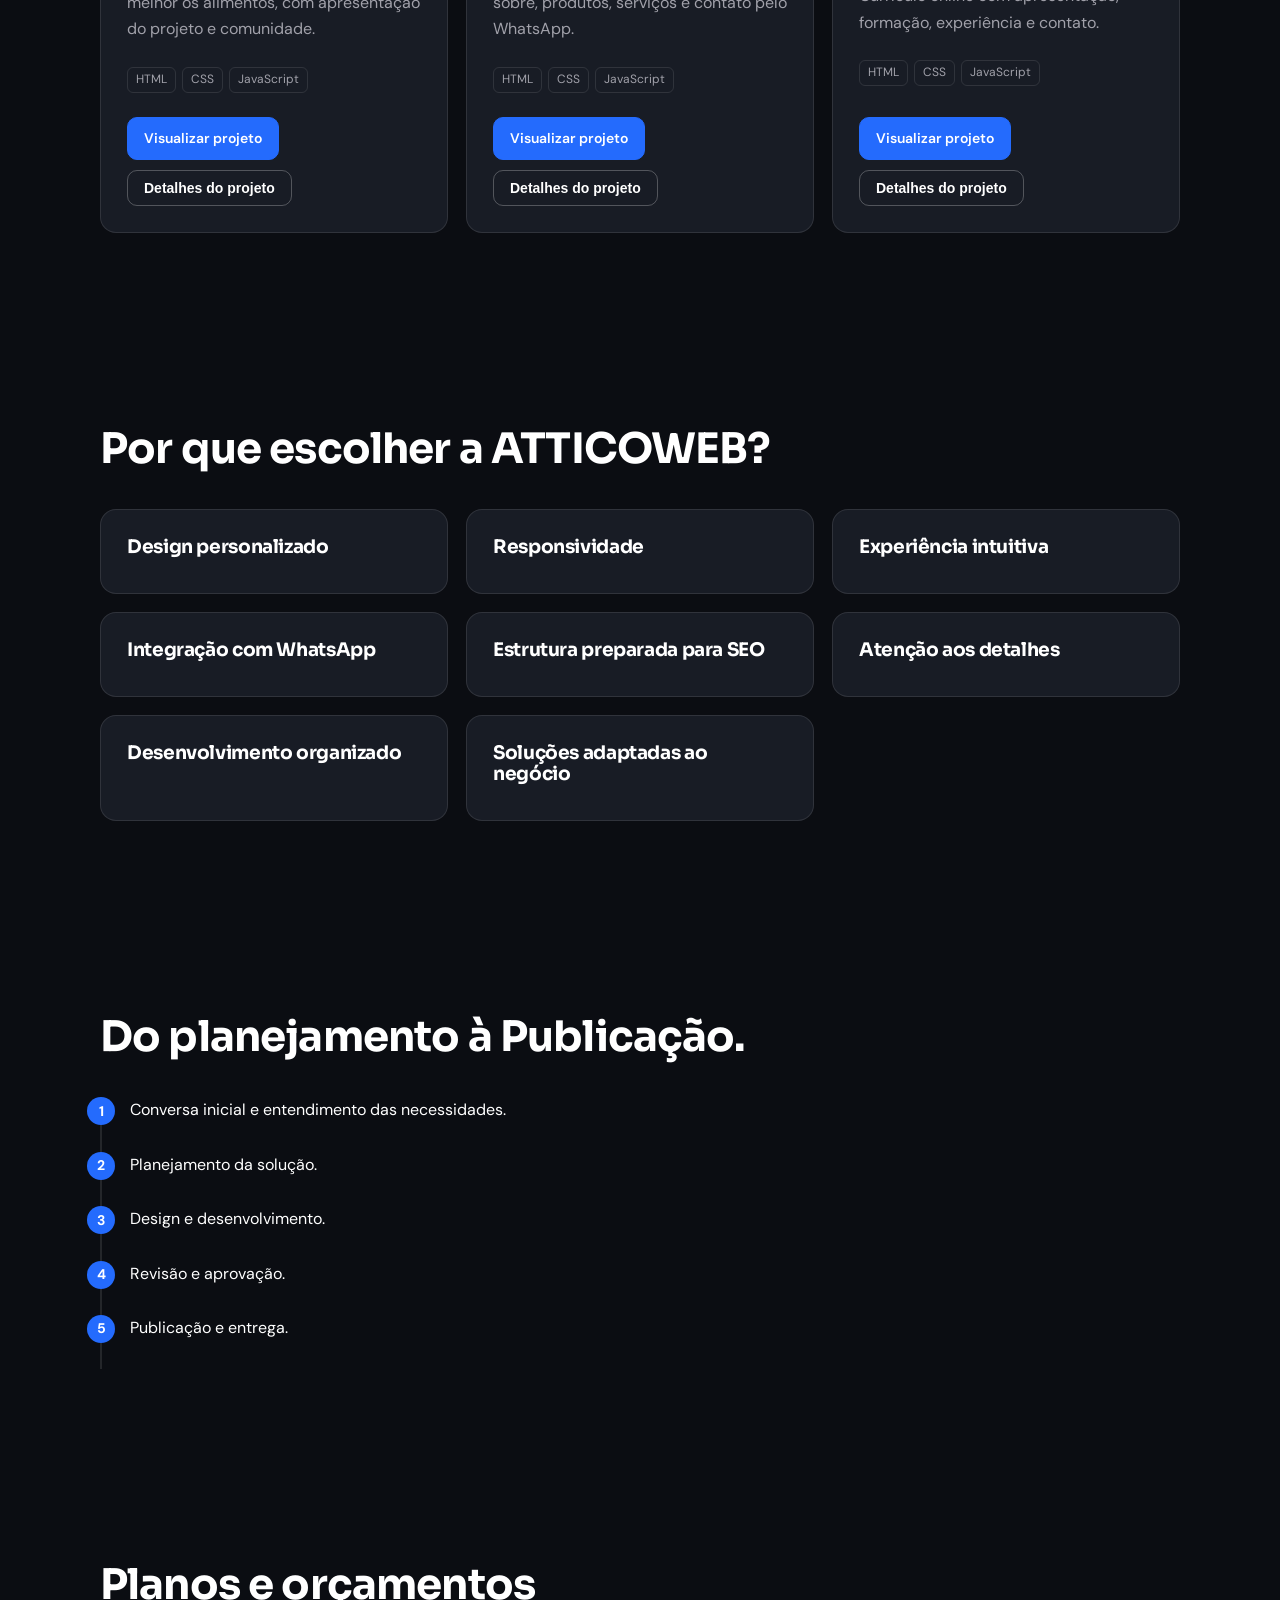
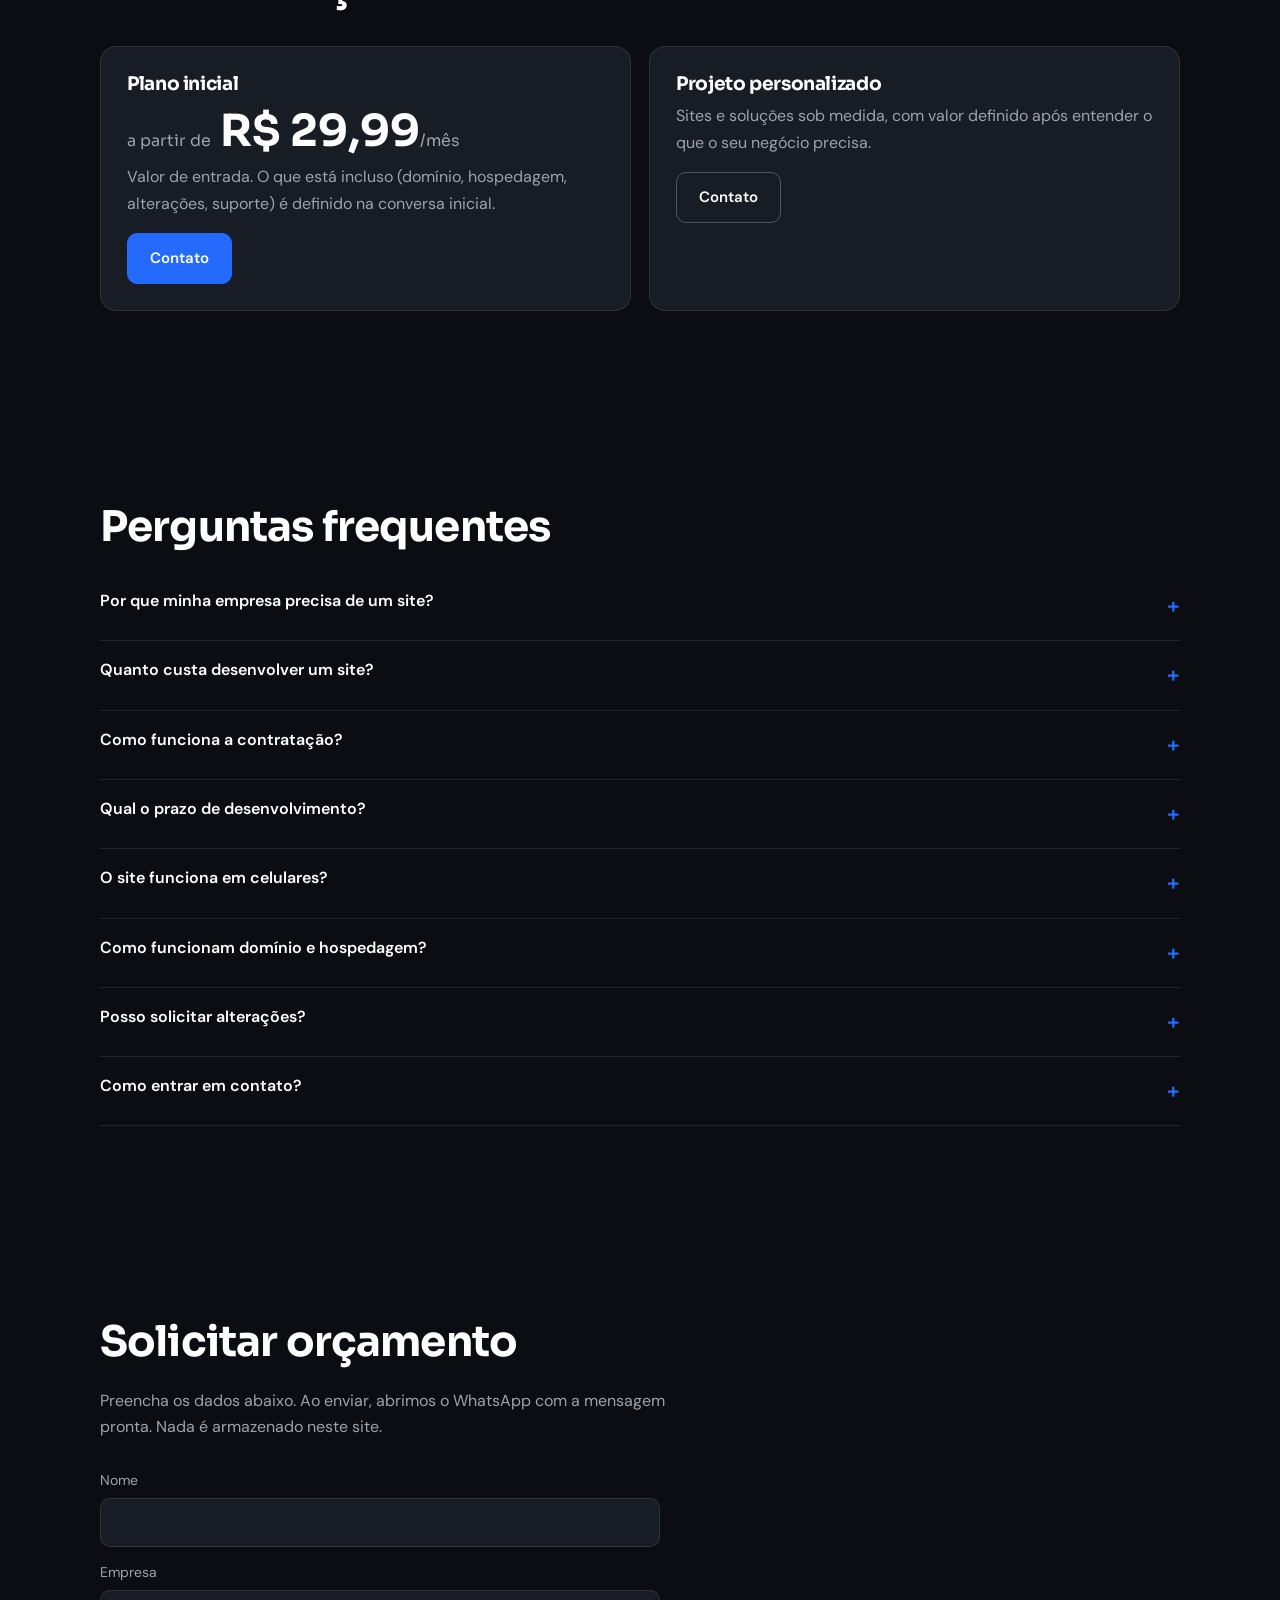
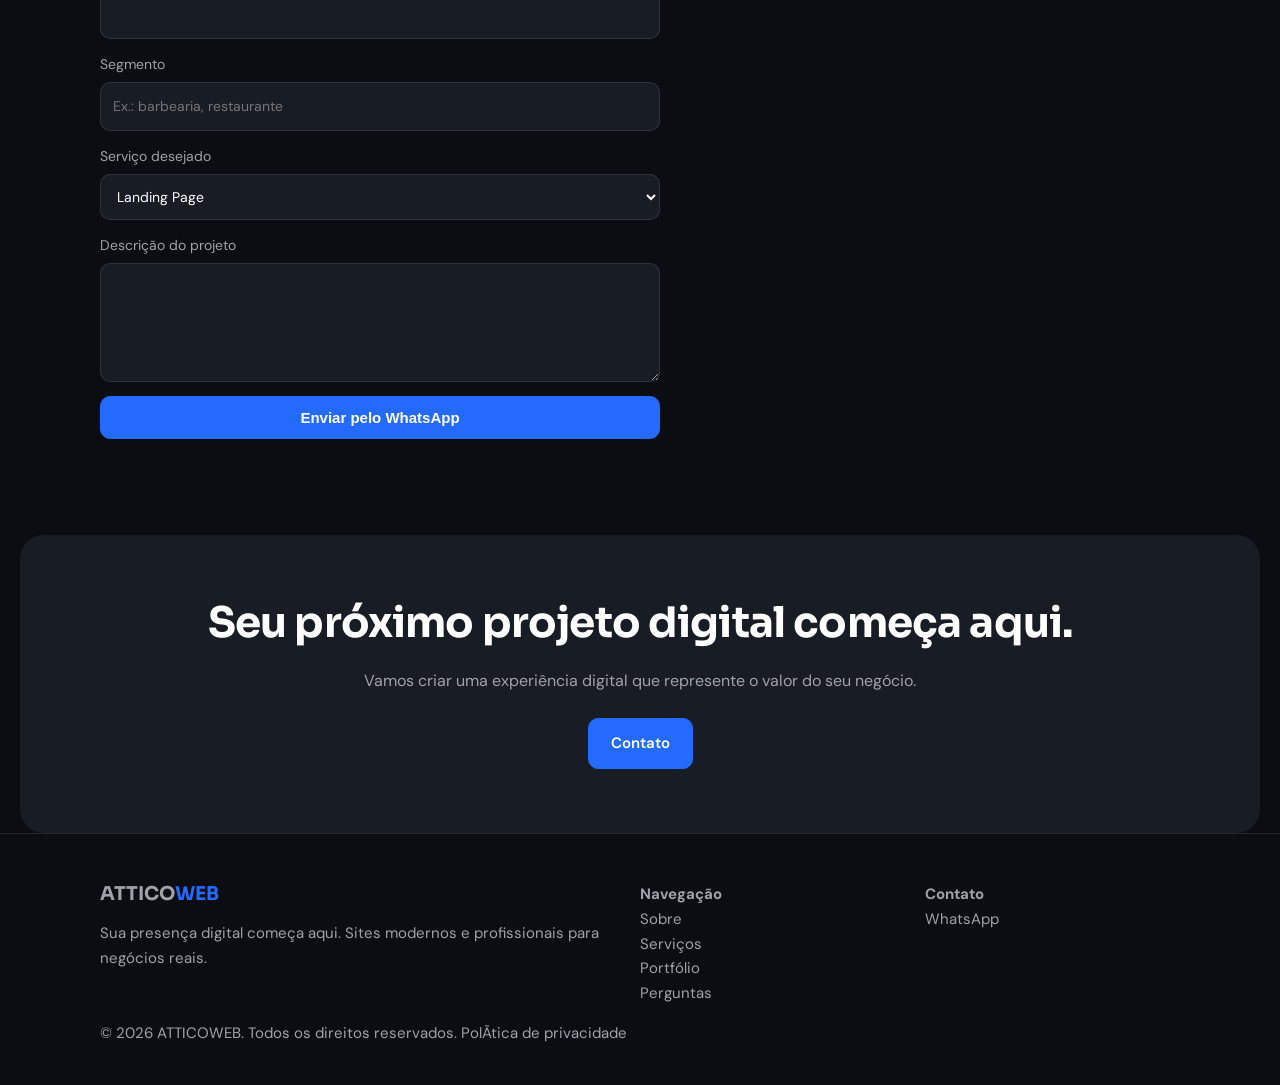
==== commit 35a1f755: "fix: substituir icone do botao flutuante pelo simbolo oficial do whatsapp" ====
--- a/index.html
+++ b/index.html
@@ -61,7 +61,7 @@
        target="_blank" 
        rel="noopener noreferrer"
        title="Fale comigo no WhatsApp">
-        <svg xmlns="http://www.w3.org/2000/svg" width="32" height="32" viewBox="0 0 24 24" fill="none" stroke="currentColor" stroke-width="2" stroke-linecap="round" stroke-linejoin="round"><path d="M22 16.92v3a2 2 0 0 1-2.18 2 19.79 19.79 0 0 1-8.63-3.07 19.5 19.5 0 0 1-6-6 19.79 19.79 0 0 1-3.07-8.67A2 2 0 0 1 4.11 2h3a2 2 0 0 1 2 1.72 12.84 12.84 0 0 0 .7 2.81 2 0 0 1-.45 2.11L8.09 9.91a16 16 0 0 0 6 6l1.27-1.27a2 2 0 0 1 2.11-.45 12.84 12.84 0 0 0 2.81.7A2 2 0 0 1 22 16.92z"></path></svg>
+        <svg xmlns="http://www.w3.org/2000/svg" width="30" height="30" viewBox="0 0 24 24" fill="white"><path d="M12 2C6.48 2 2 6.48 2 12c0 1.85.5 3.58 1.37 5.08L2 22l5.05-1.37C8.5 21.5 10.22 22 12 22c5.52 0 10-4.48 10-10S17.52 2 12 2zm0 18c-1.6 0-3.11-.43-4.43-1.19l-.32-.19-3.13.85.86-3.05-.21-.33A7.95 7.95 0 0 1 4 12c0-4.41 3.59-8 8-8s8 3.59 8 8-3.59 8-8 8zm4.33-5.37c-.23-.11-1.35-.67-1.56-.75-.21-.08-.37-.11-.53.11-.16.23-.61.75-.75.91-.14.16-.28.18-.51.07-.23-.11-.97-.36-1.85-1.14-.68-.61-1.14-1.36-1.28-1.59-.14-.23-.01-.35.1-.46.1-.1.23-.28.35-.42.12-.14.16-.23.23-.38.08-.16.04-.3-.02-.42-.06-.11-.53-1.28-.73-1.75-.19-.46-.38-.4-.53-.41h-.45c-.16 0-.42.06-.64.3-.23.23-.88.86-.88 2.1s.9 2.44 1.03 2.61c.13.17 1.78 2.72 4.31 3.81.6.26 1.07.42 1.44.54.61.19 1.17.16 1.61.1.49-.07 1.35-.55 1.54-1.08.19-.53.19-.98.13-1.08-.06-.1-.23-.16-.46-.28z"/></svg>
     </a>
 </body></html>
 
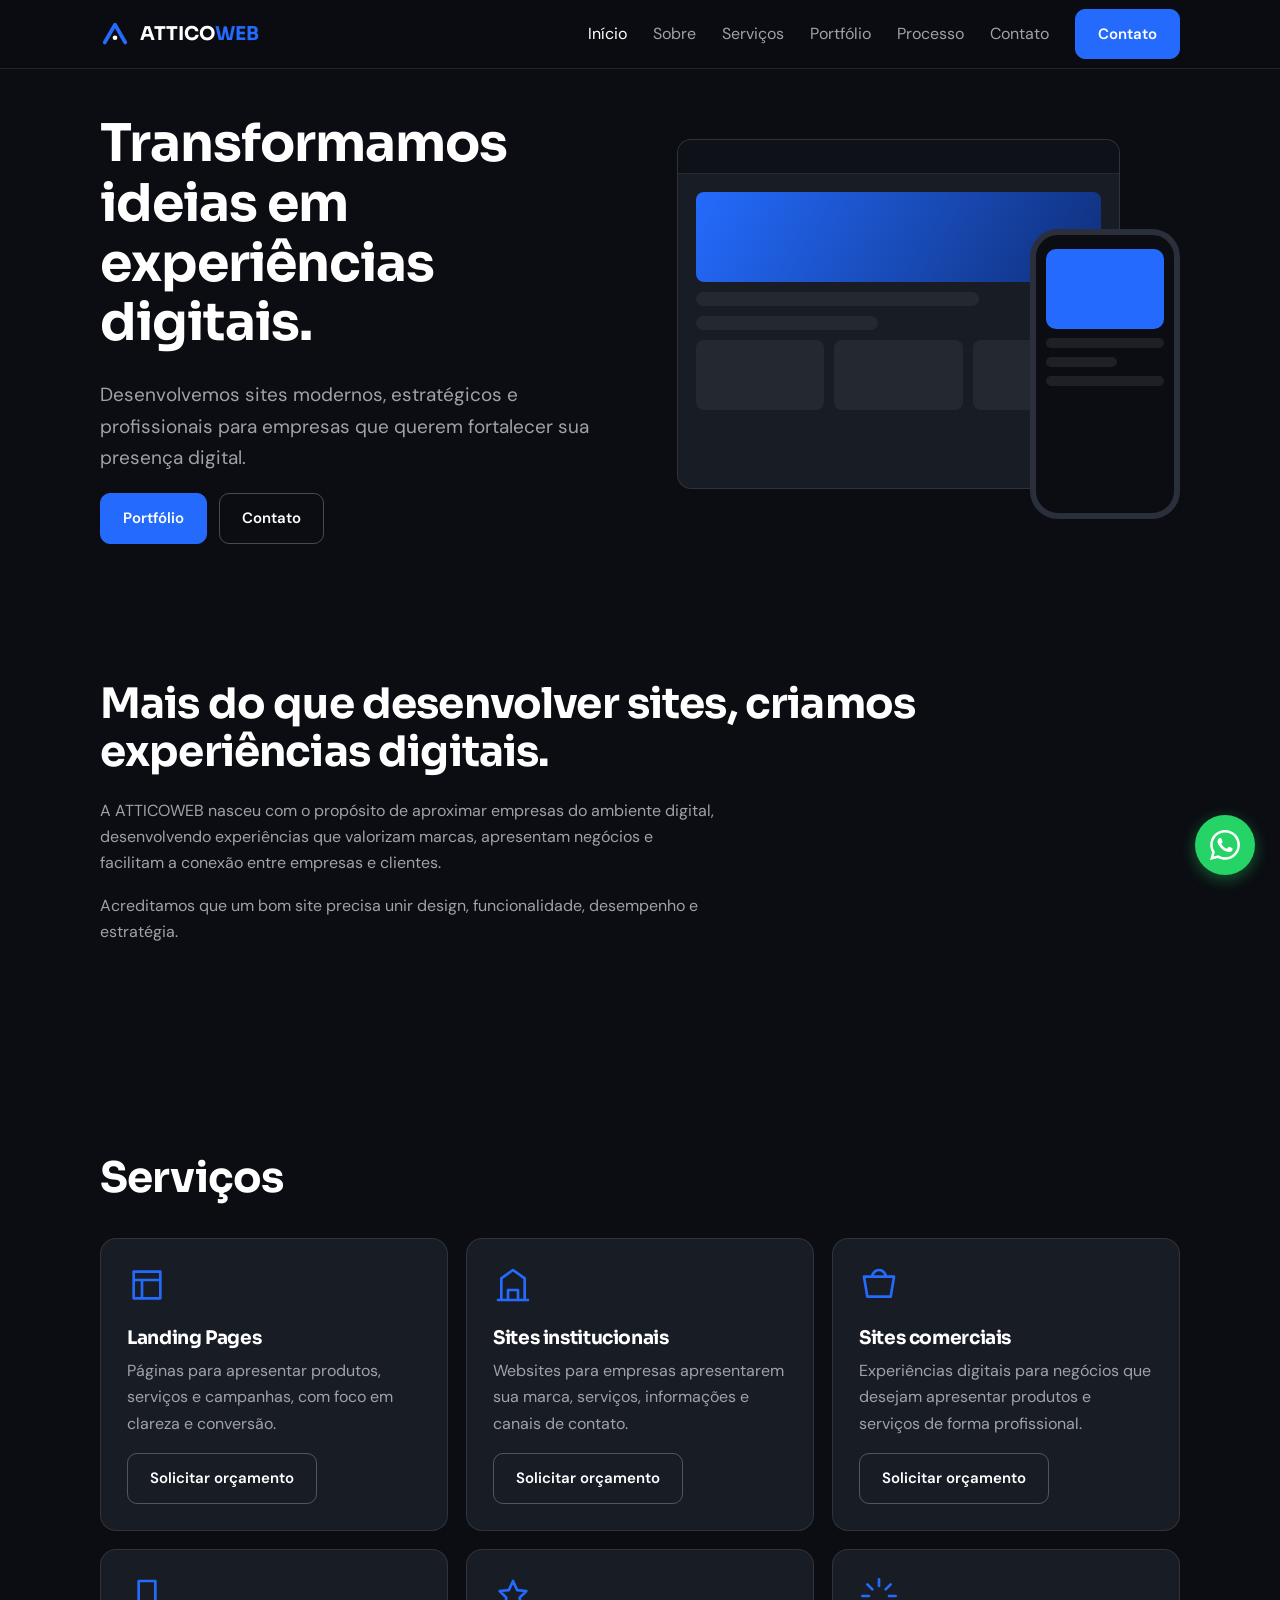
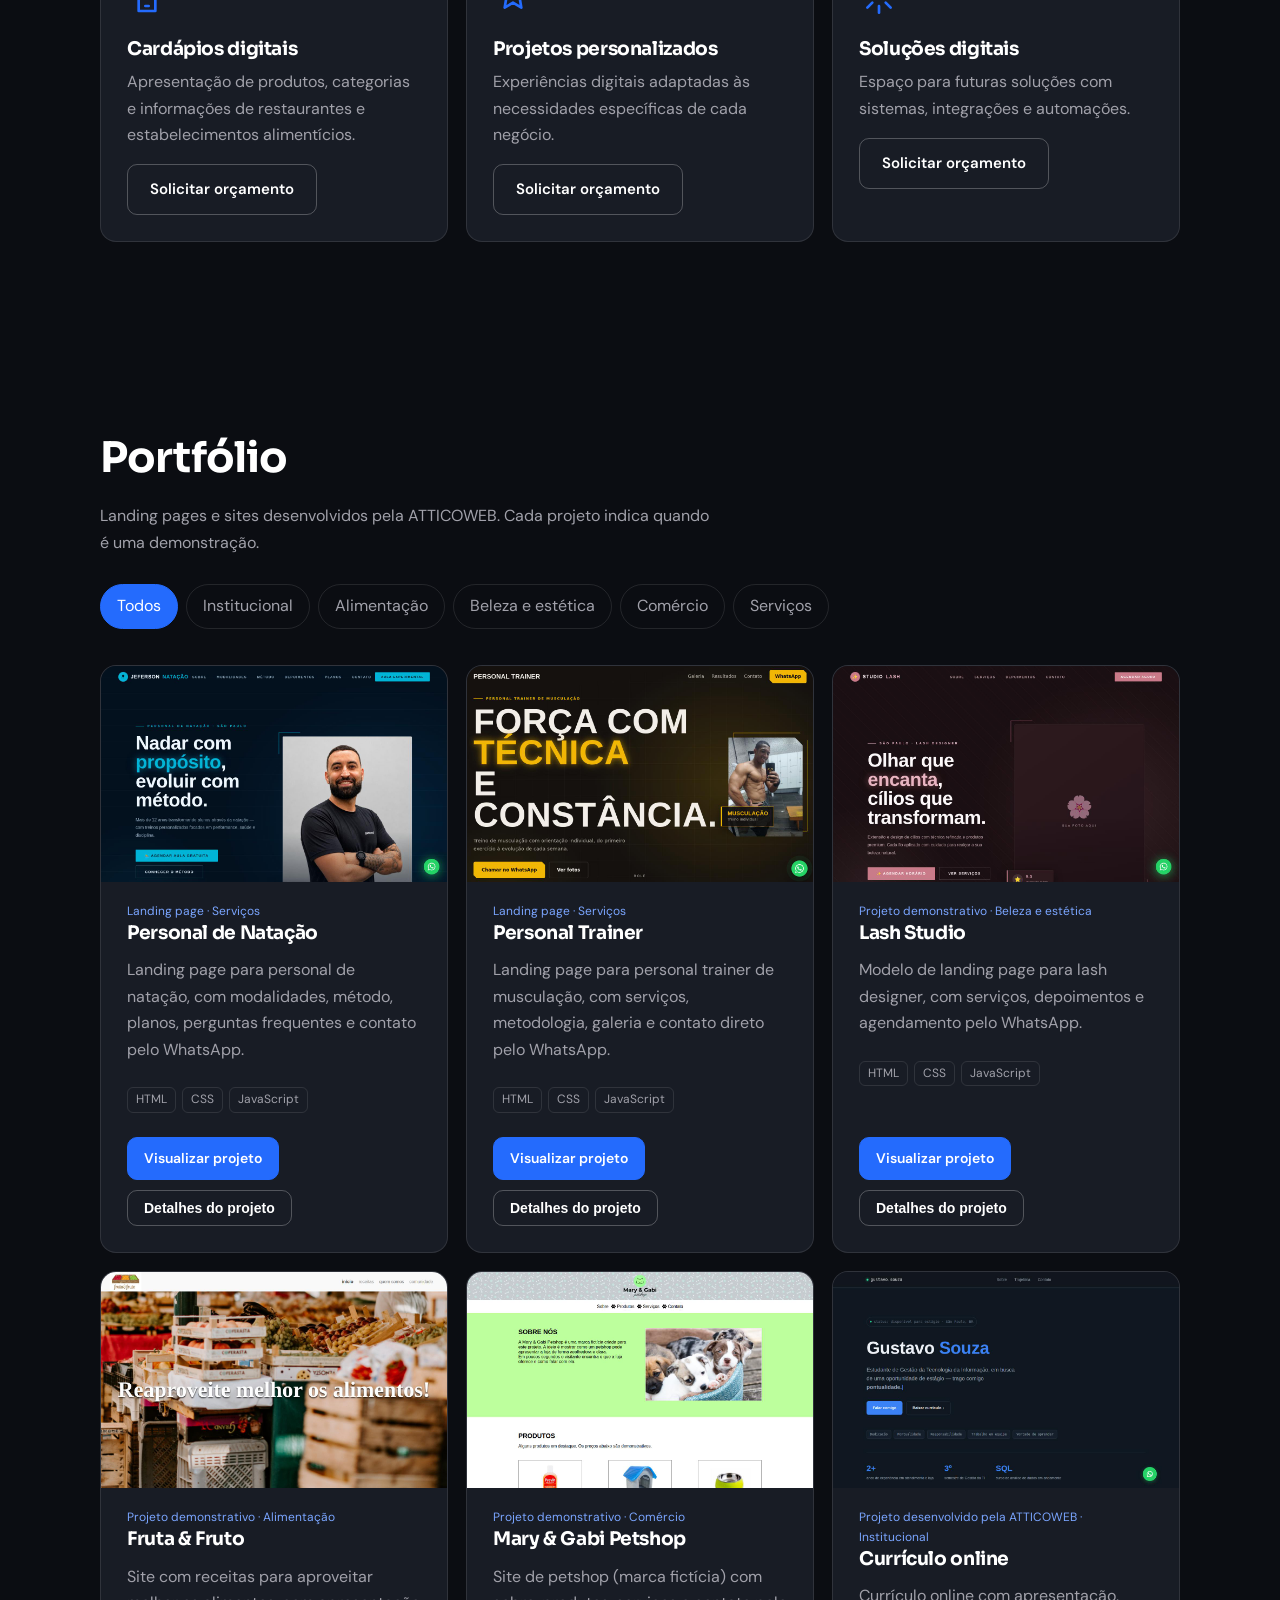
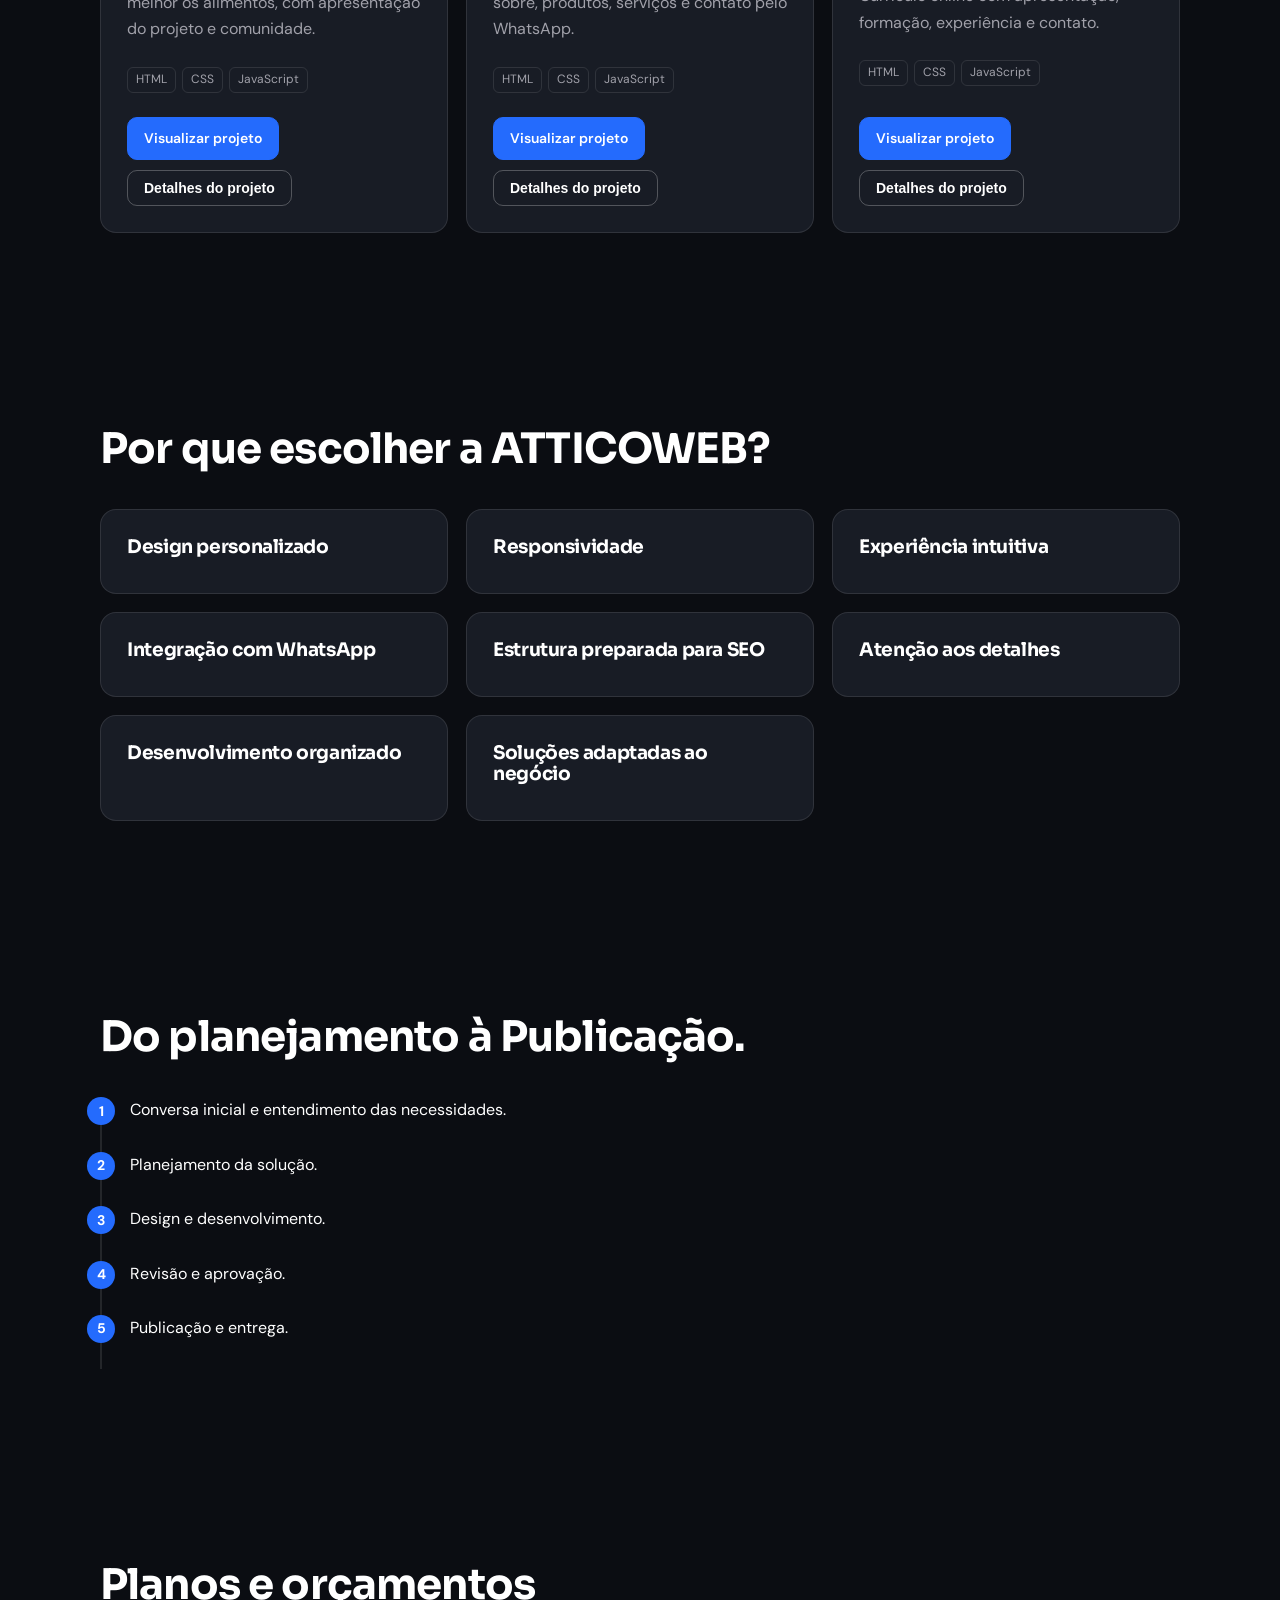
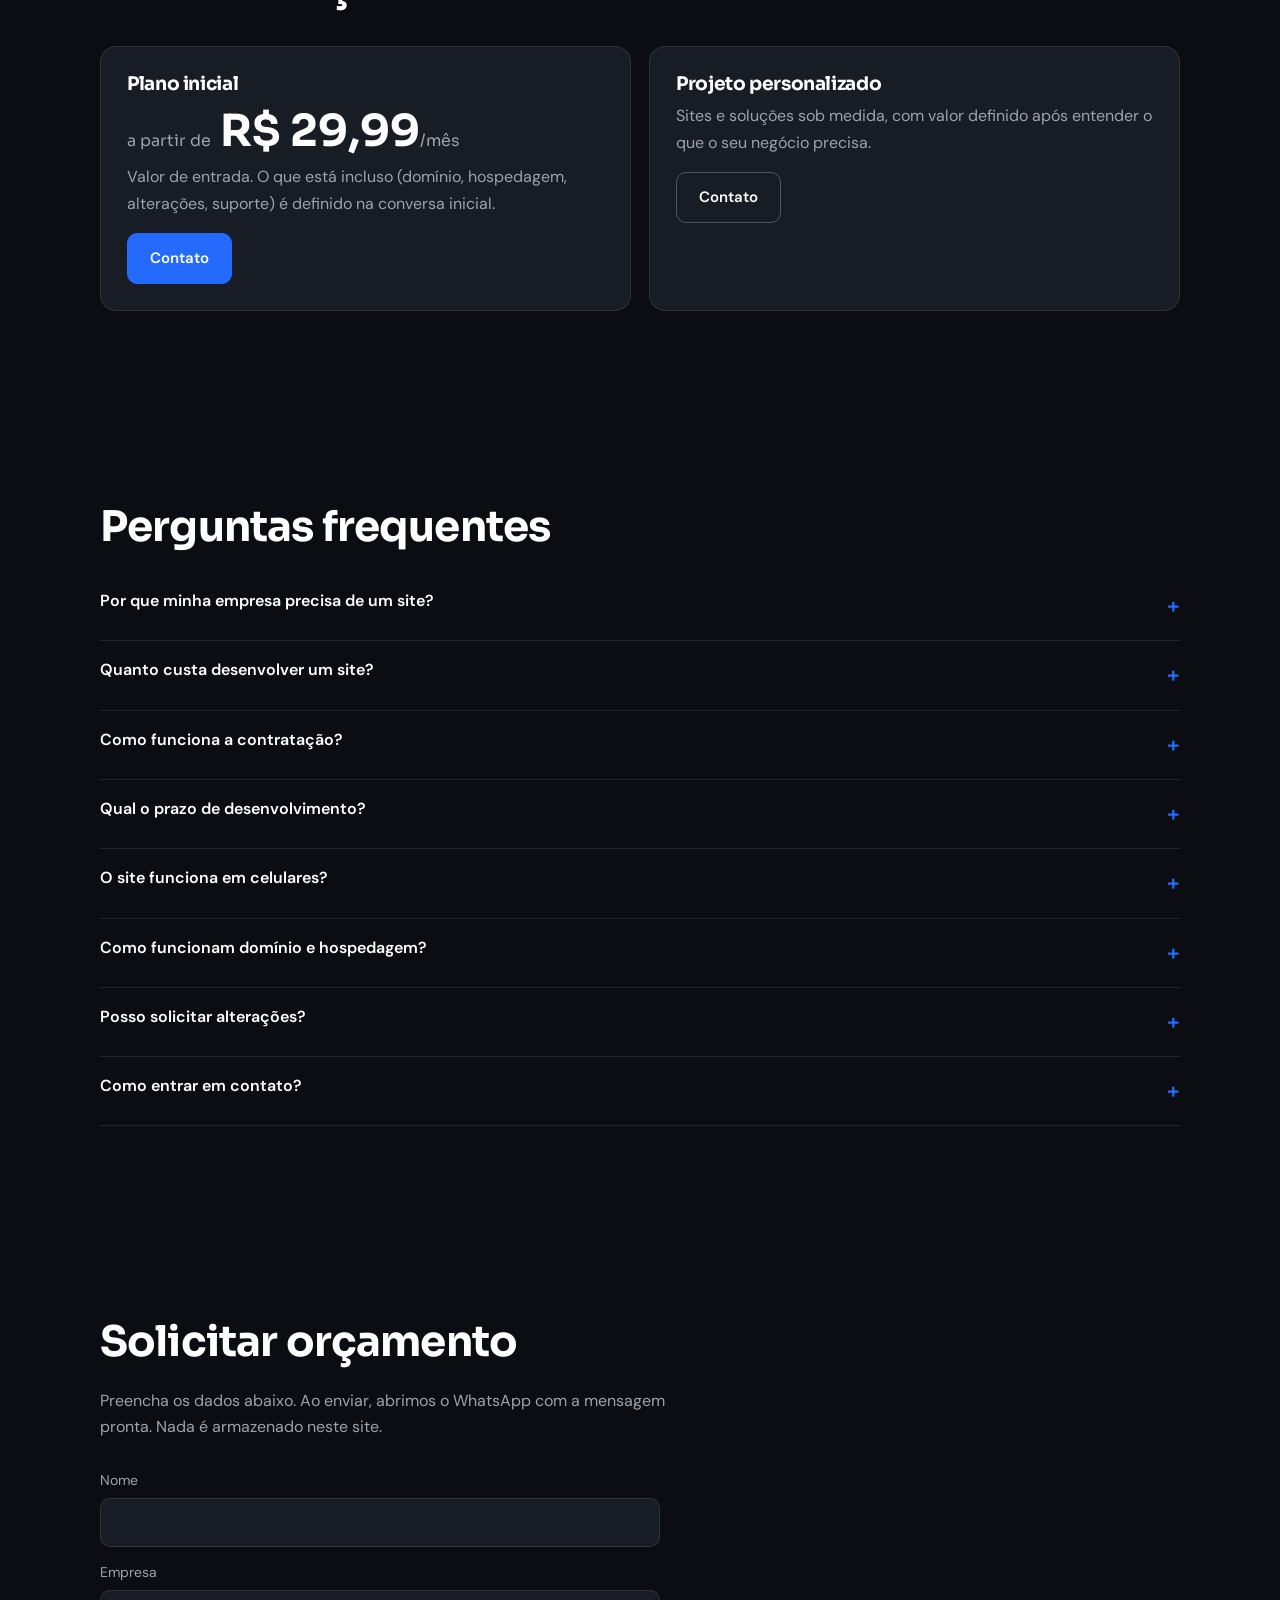
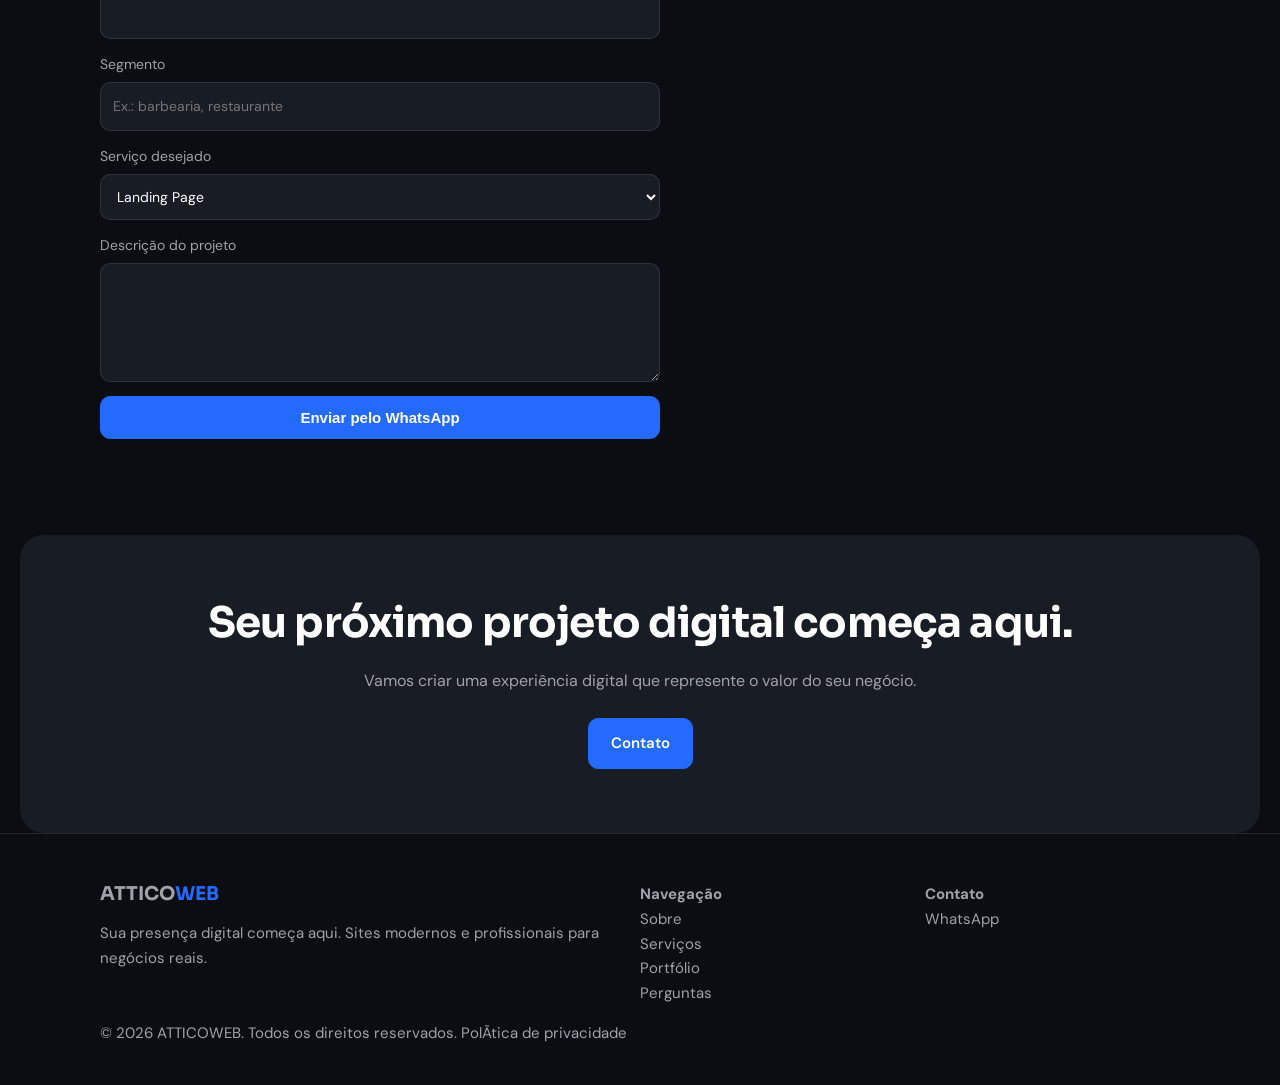
==== commit f33c03cb: "fix: alinhar perfeitamente o icone do whatsapp no botao flutuante" ====
--- a/index.html
+++ b/index.html
@@ -61,7 +61,7 @@
        target="_blank" 
        rel="noopener noreferrer"
        title="Fale comigo no WhatsApp">
-        <svg xmlns="http://www.w3.org/2000/svg" width="30" height="30" viewBox="0 0 24 24" fill="white"><path d="M12 2C6.48 2 2 6.48 2 12c0 1.85.5 3.58 1.37 5.08L2 22l5.05-1.37C8.5 21.5 10.22 22 12 22c5.52 0 10-4.48 10-10S17.52 2 12 2zm0 18c-1.6 0-3.11-.43-4.43-1.19l-.32-.19-3.13.85.86-3.05-.21-.33A7.95 7.95 0 0 1 4 12c0-4.41 3.59-8 8-8s8 3.59 8 8-3.59 8-8 8zm4.33-5.37c-.23-.11-1.35-.67-1.56-.75-.21-.08-.37-.11-.53.11-.16.23-.61.75-.75.91-.14.16-.28.18-.51.07-.23-.11-.97-.36-1.85-1.14-.68-.61-1.14-1.36-1.28-1.59-.14-.23-.01-.35.1-.46.1-.1.23-.28.35-.42.12-.14.16-.23.23-.38.08-.16.04-.3-.02-.42-.06-.11-.53-1.28-.73-1.75-.19-.46-.38-.4-.53-.41h-.45c-.16 0-.42.06-.64.3-.23.23-.88.86-.88 2.1s.9 2.44 1.03 2.61c.13.17 1.78 2.72 4.31 3.81.6.26 1.07.42 1.44.54.61.19 1.17.16 1.61.1.49-.07 1.35-.55 1.54-1.08.19-.53.19-.98.13-1.08-.06-.1-.23-.16-.46-.28z"/></svg>
+        <svg xmlns="http://www.w3.org/2000/svg" width="30" height="30" viewBox="0 0 24 24" fill="white" style="display: block; margin: auto;"><path d="M.057 24l1.687-6.163c-1.041-1.804-1.588-3.849-1.587-5.946.003-6.556 5.338-11.891 11.893-11.891 3.181.001 6.167 1.24 8.413 3.488 2.245 2.248 3.481 5.236 3.48 8.414-.003 6.557-5.338 11.892-11.893 11.892-1.99-.001-3.951-.5-5.688-1.448l-6.305 1.654zm6.597-3.807c1.676.995 3.276 1.591 5.392 1.592 5.448 0 9.886-4.434 9.889-9.885.002-5.462-4.415-9.89-9.881-9.892-5.452 0-9.887 4.434-9.889 9.884-.001 2.225.651 3.891 1.746 5.634l-.999 3.648 3.742-.981zm11.387-5.464c-.074-.124-.272-.198-.57-.347-.297-.149-1.758-.868-2.031-.967-.272-.099-.47-.149-.669.149-.198.297-.768.967-.941 1.165-.173.198-.347.223-.644.074-.297-.149-1.255-.462-2.39-1.475-.883-.788-1.48-1.761-1.653-2.059-.173-.297-.018-.458.13-.606.134-.133.297-.347.446-.521.151-.172.2-.296.3-.495.099-.198.05-.372-.025-.521-.075-.124-.669-1.624-.916-2.228-.242-.579-.487-.501-.669-.51l-.57-.01c-.198 0-.52.074-.792.372s-1.04 1.016-1.04 2.479 1.065 2.876 1.213 3.074c.149.198 2.096 3.2 5.076 4.487.709.306 1.263.489 1.694.626.712.226 1.36.194 1.872.118.571-.085 1.758-.719 2.006-1.413.248-.695.248-1.29.173-1.414z"/></svg>
     </a>
 </body></html>
 
